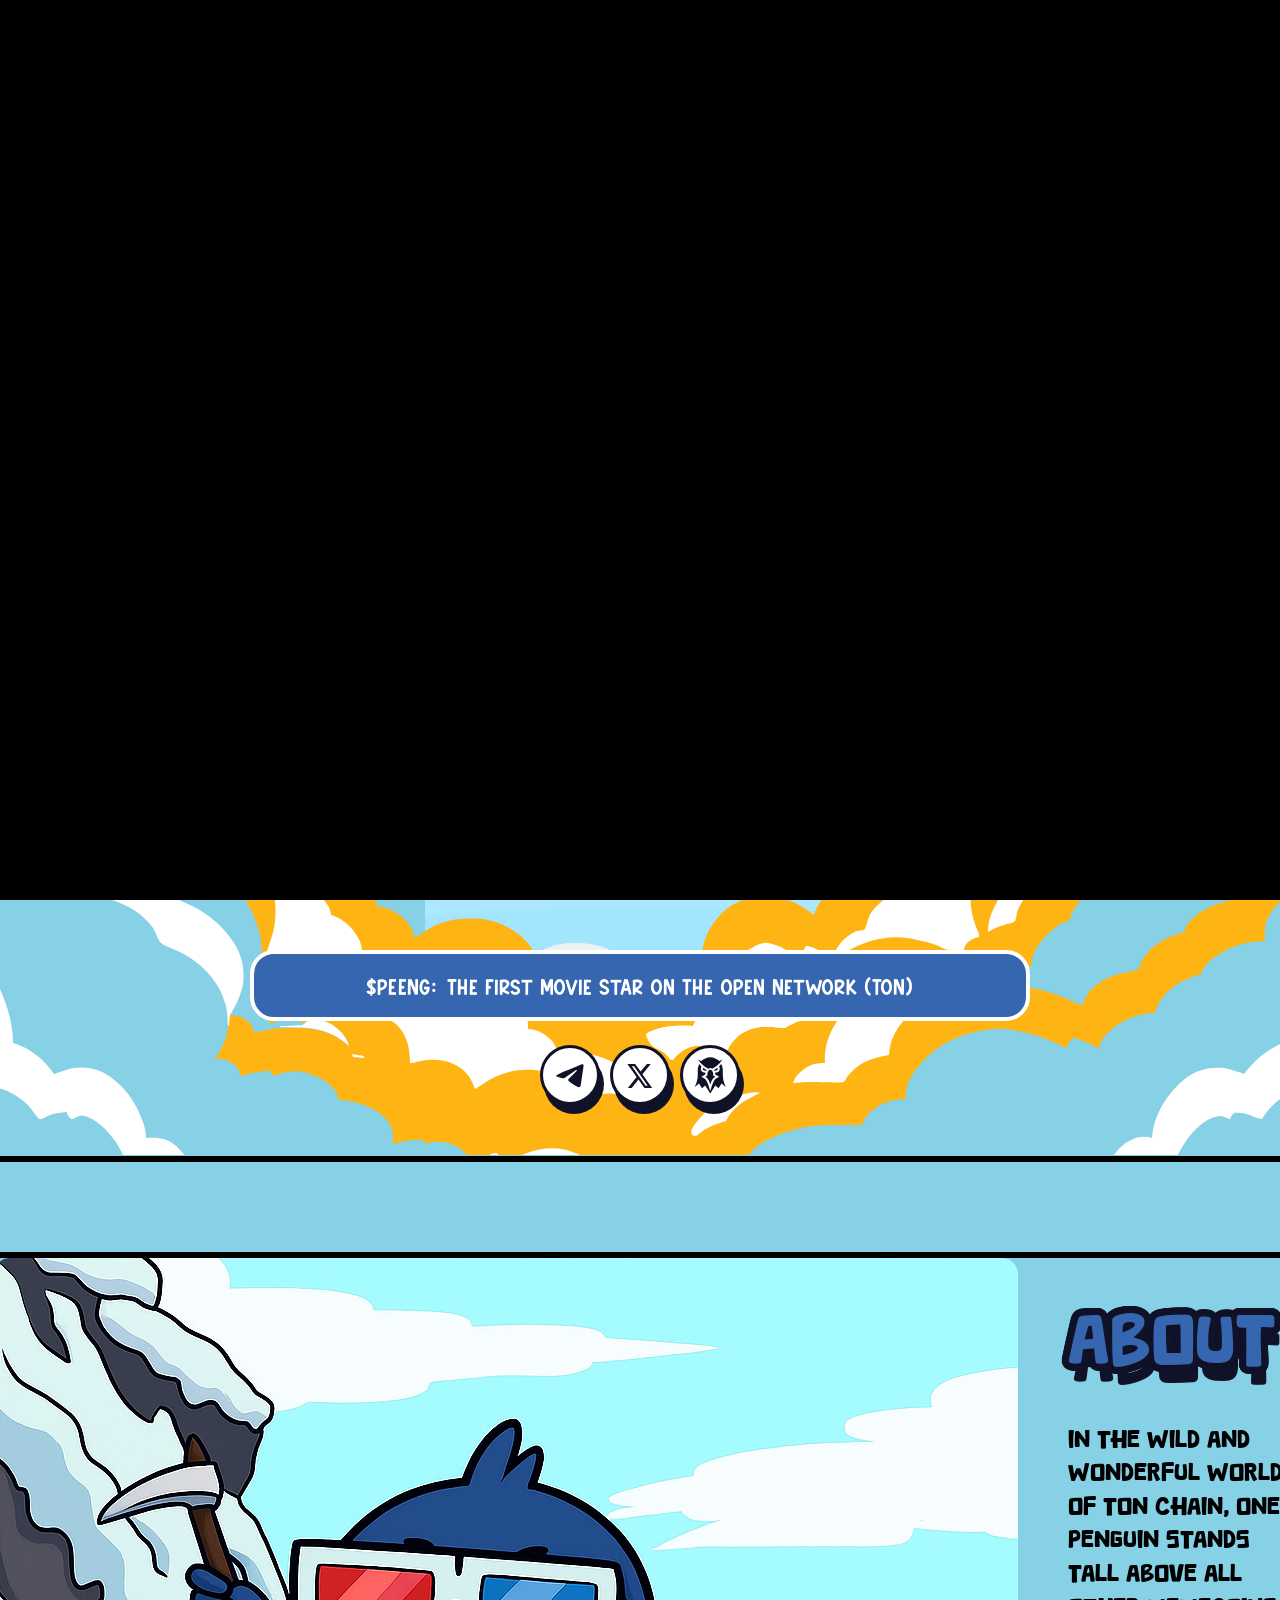
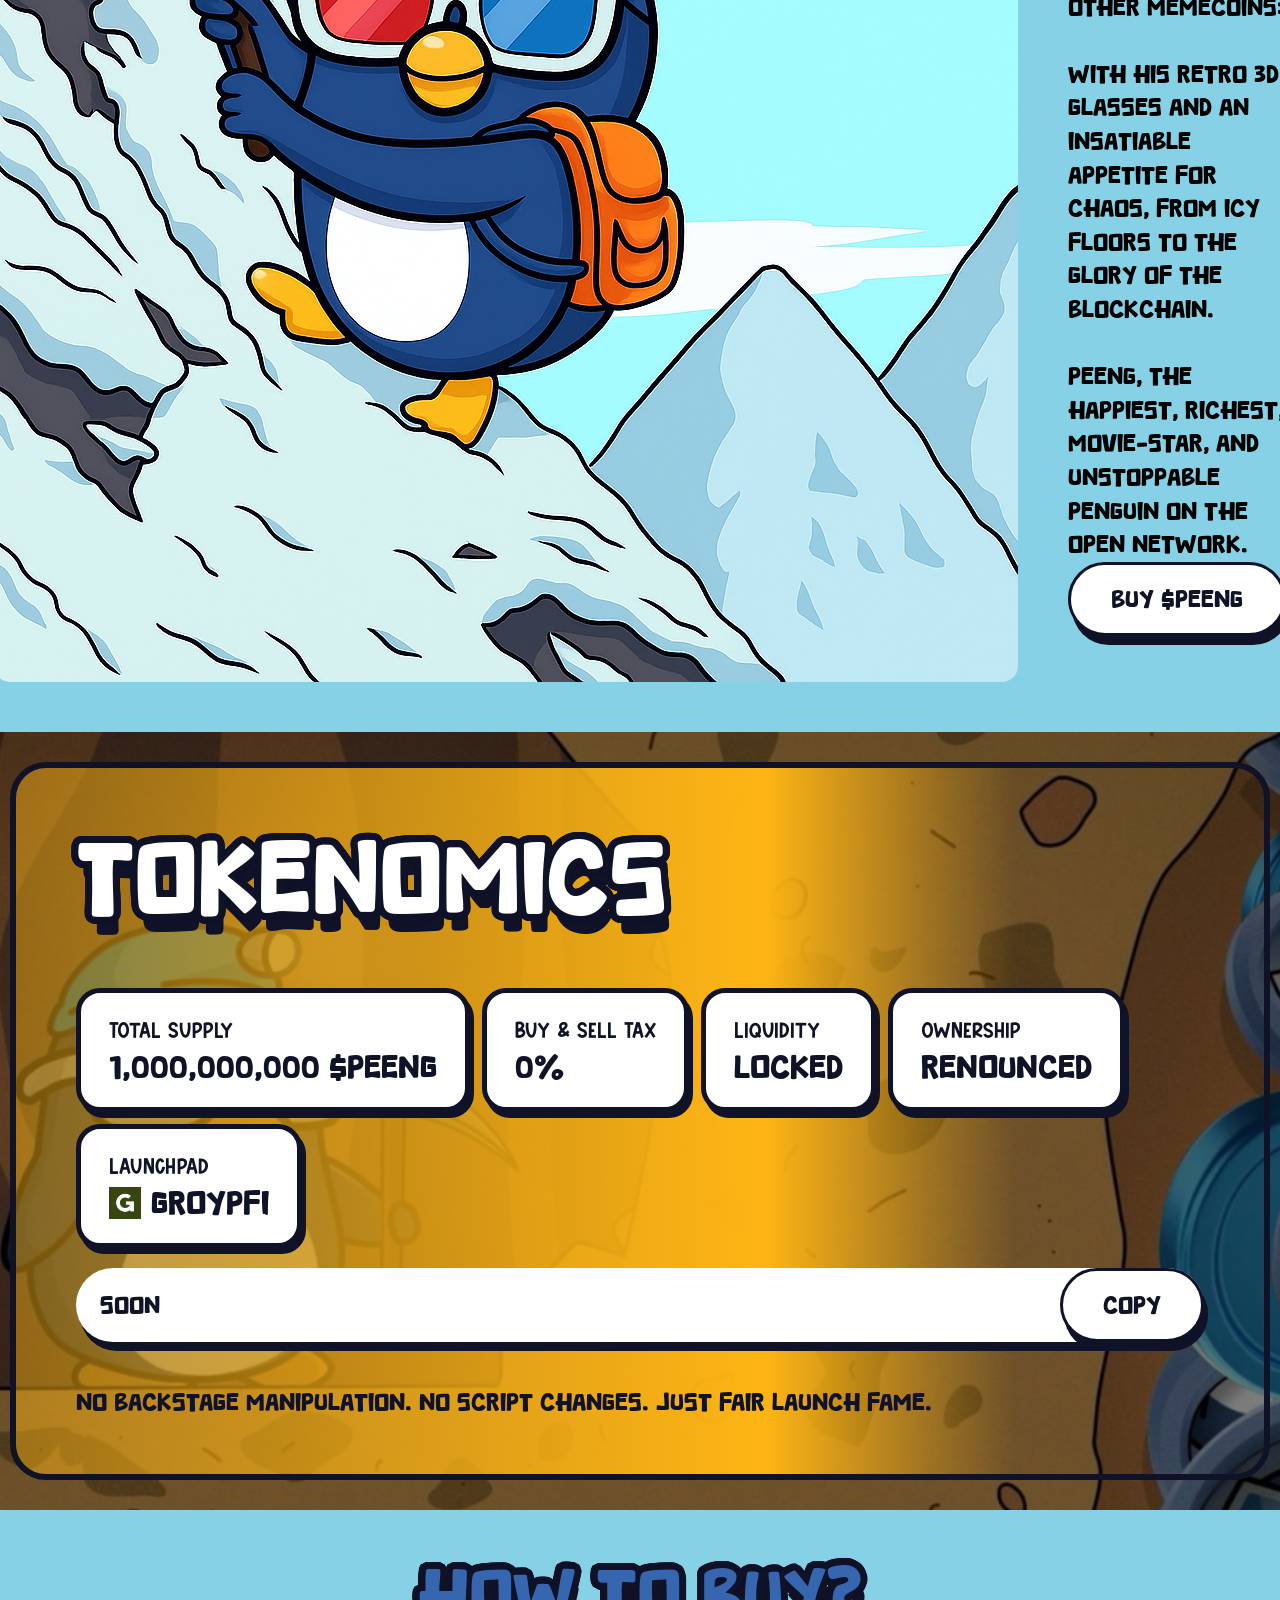
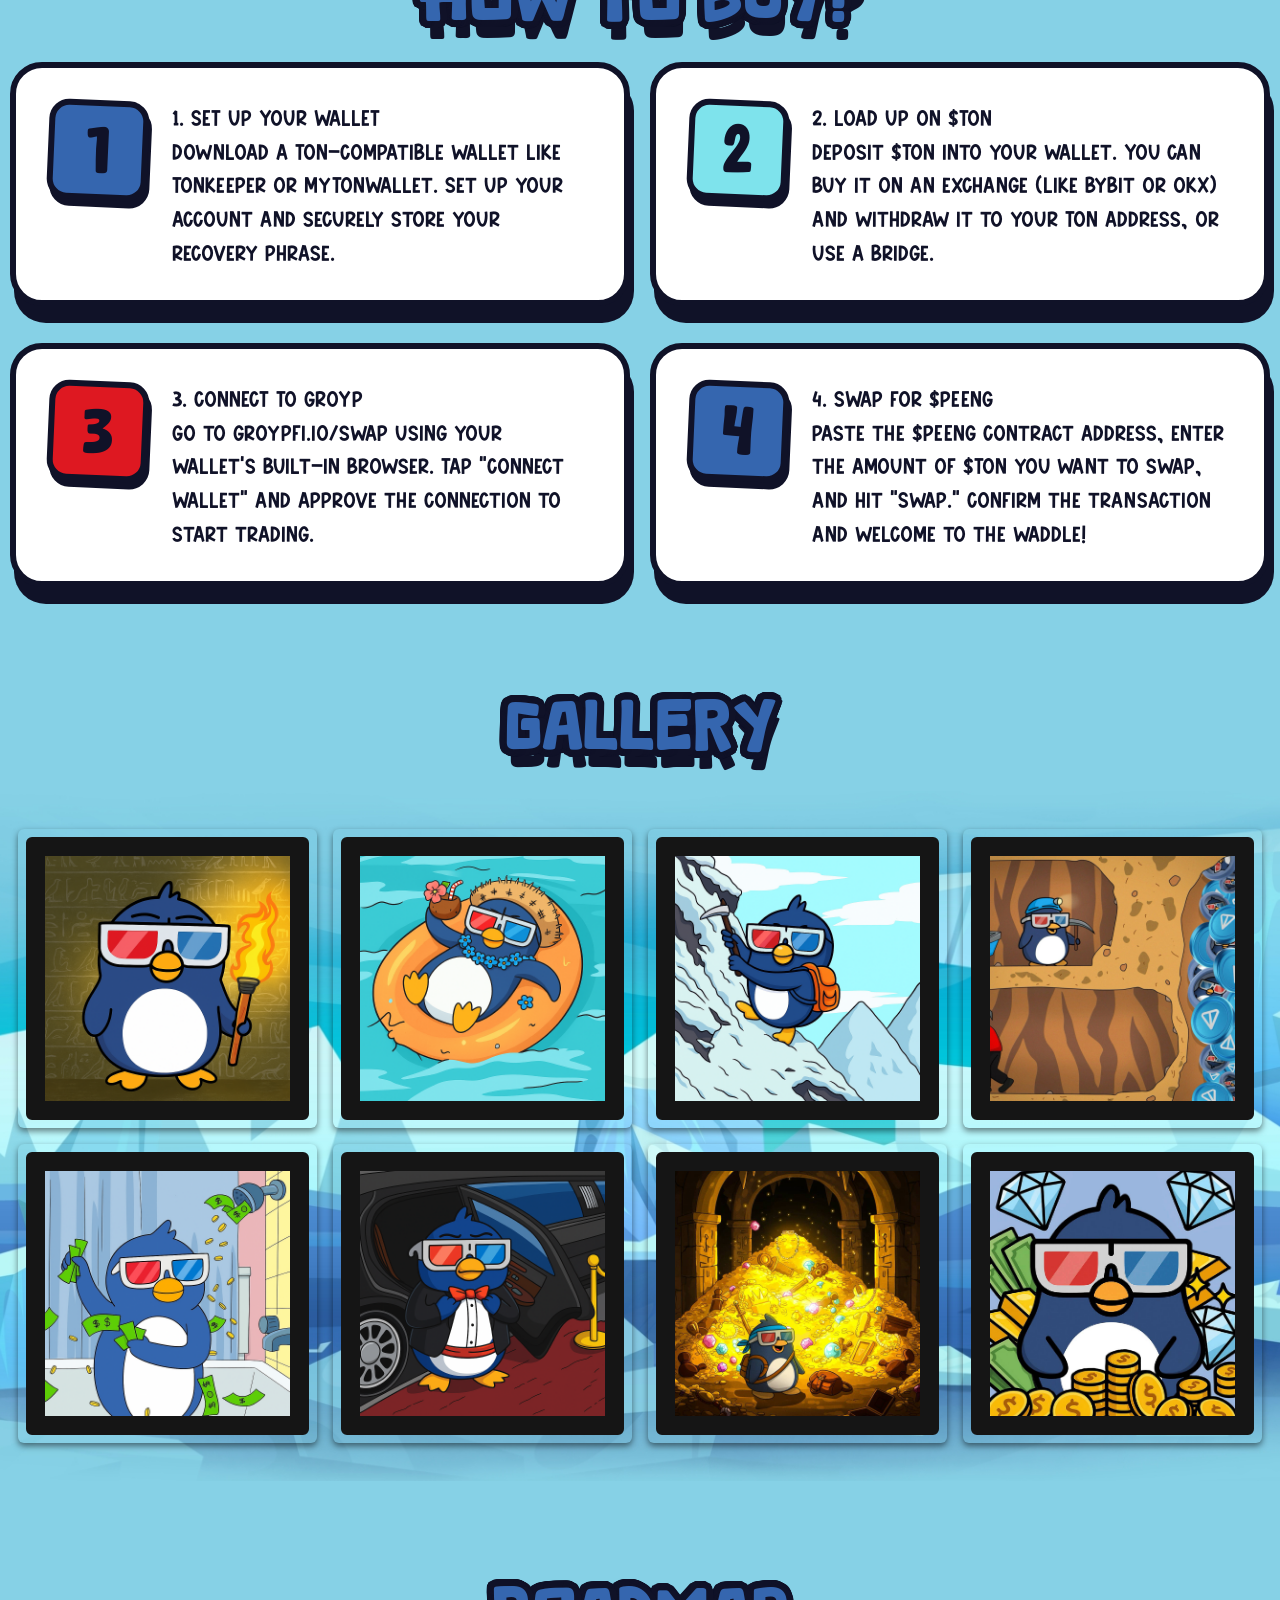
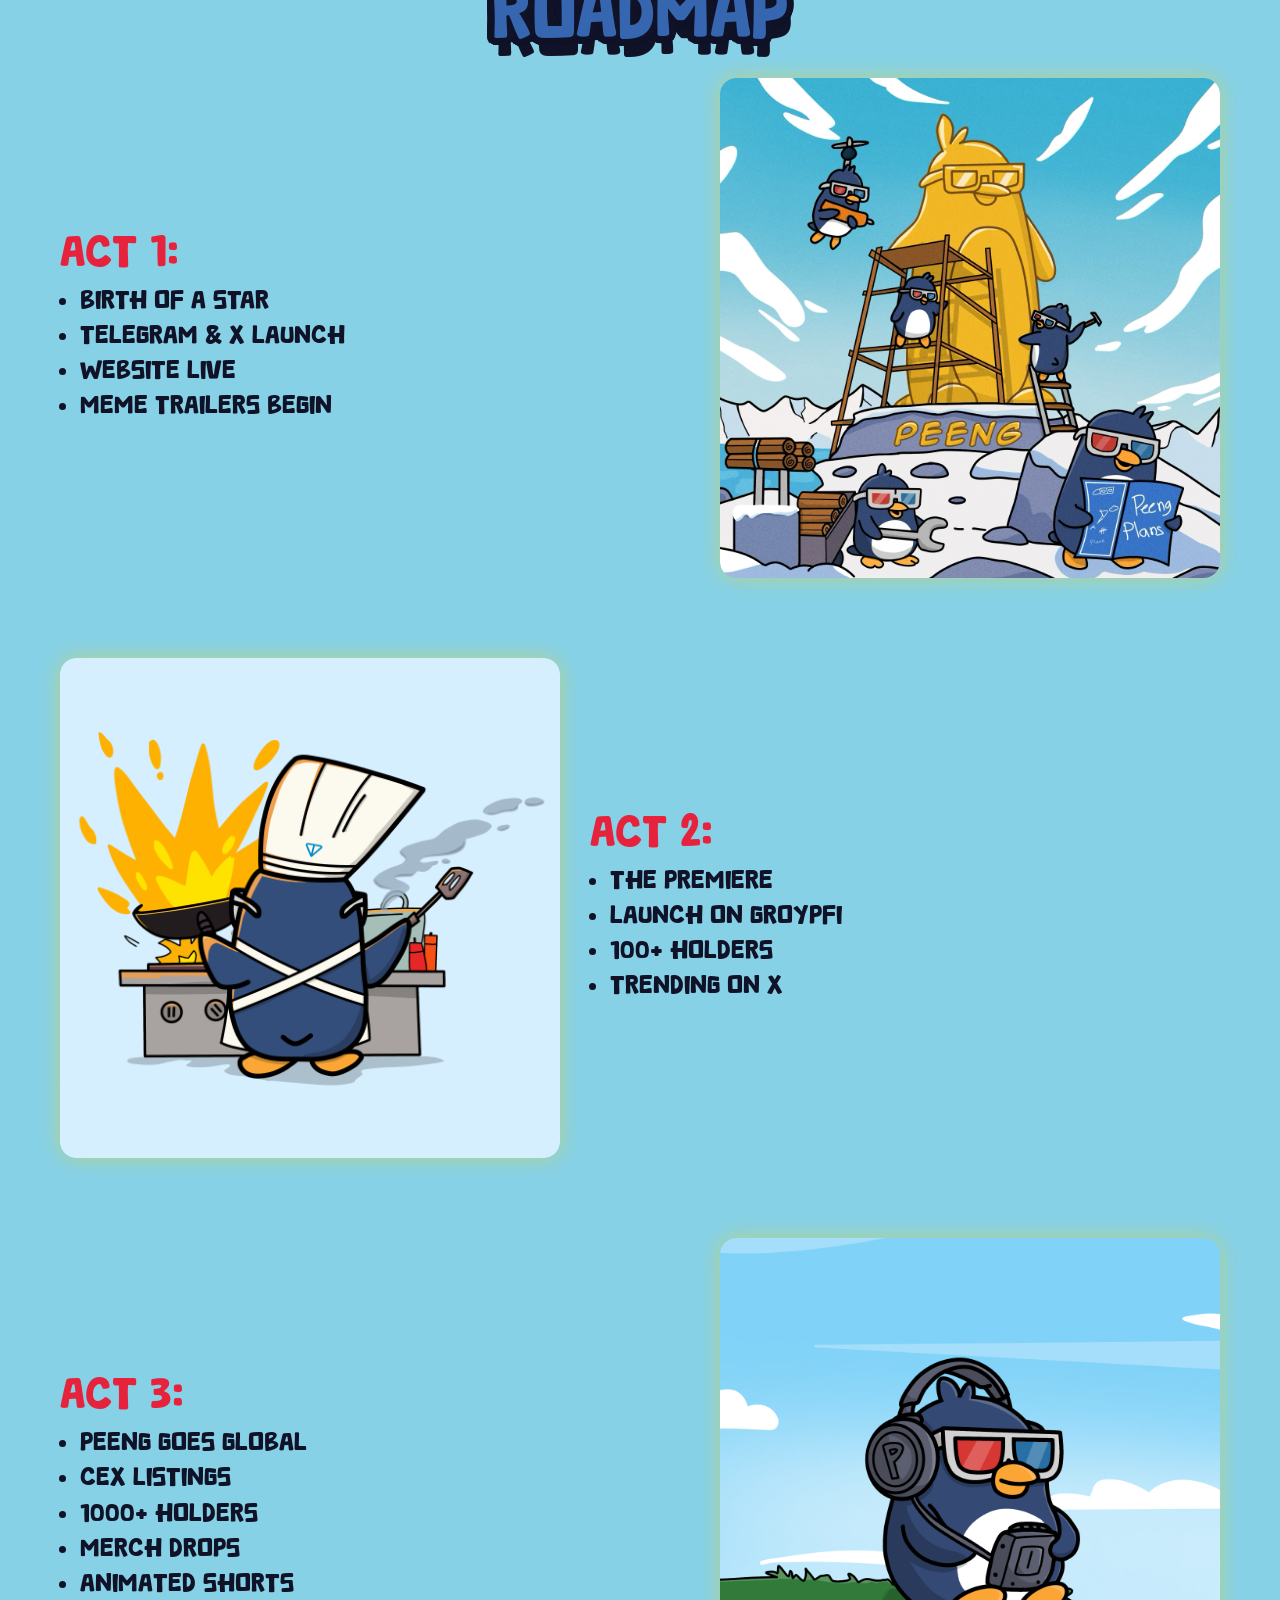
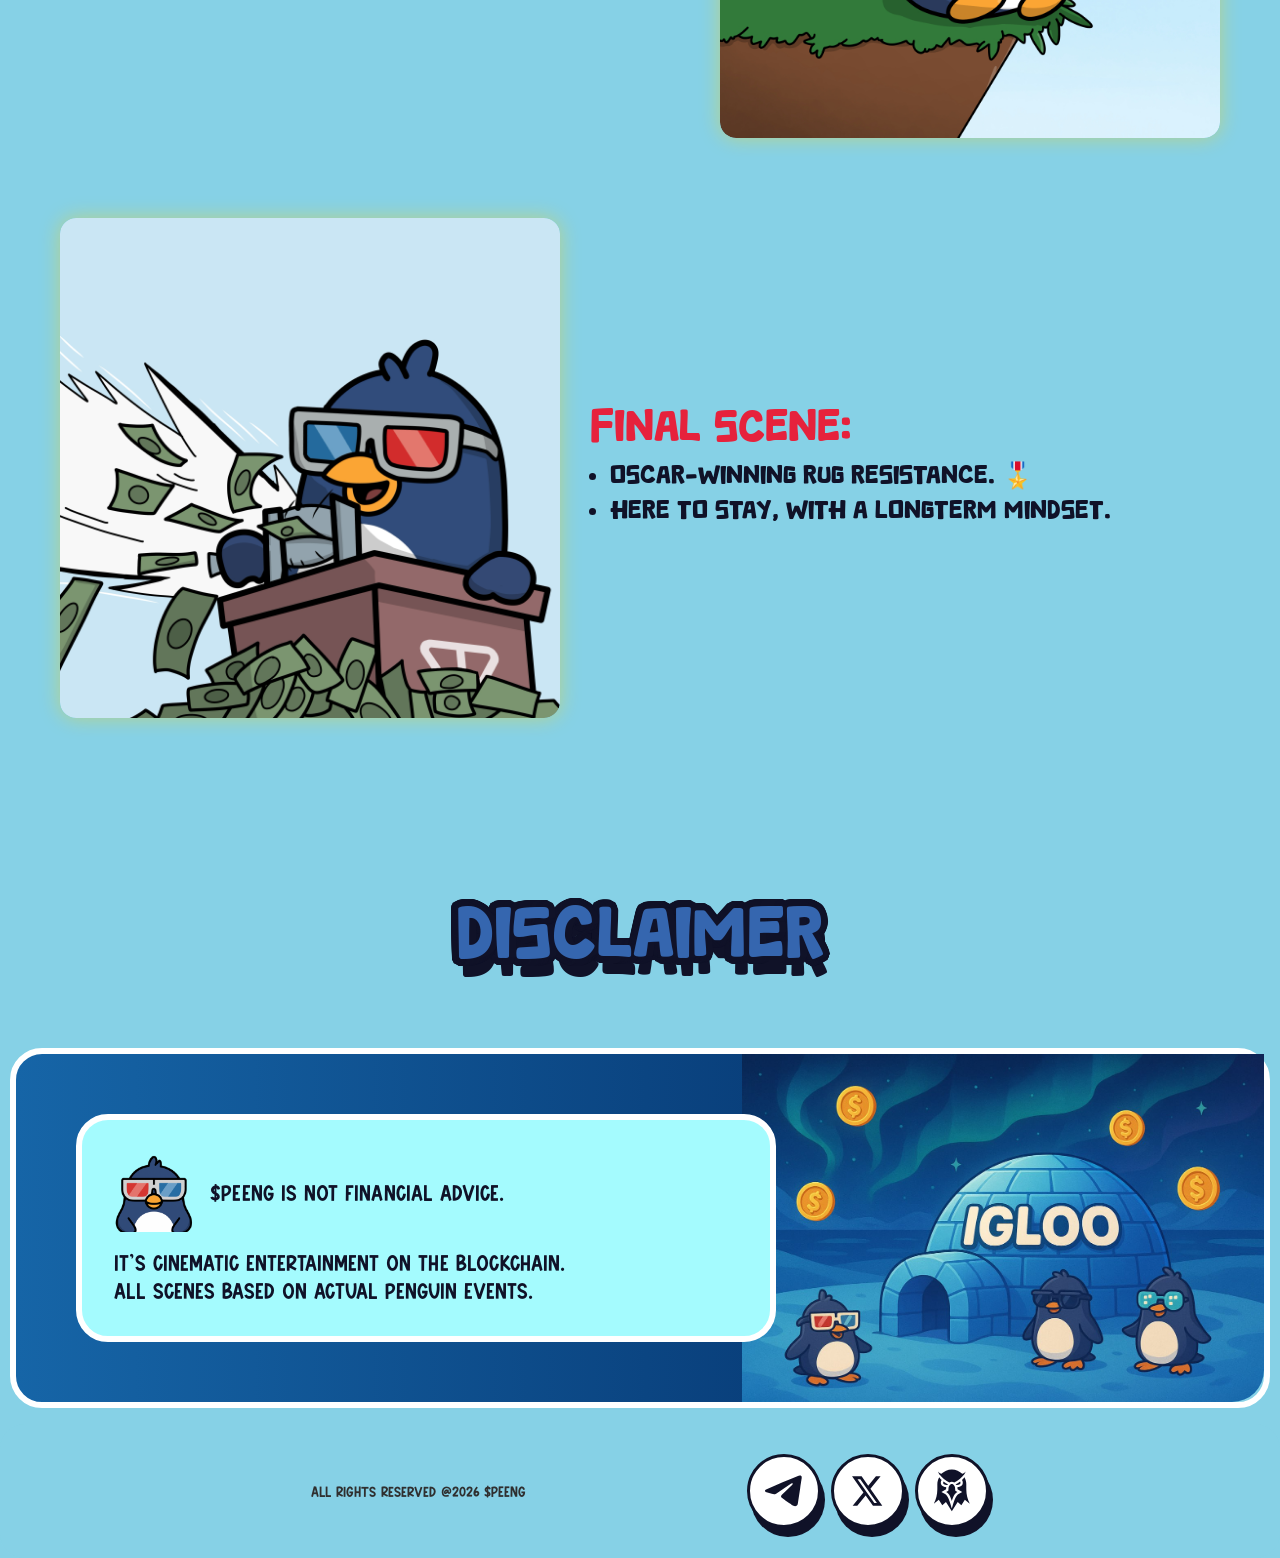
==== index.html @ ad5a7a25 "nuevo" ====
﻿<!DOCTYPE html>
<html lang="en">

<head>
  <meta charset="UTF-8">
  <meta name="viewport" content="width=device-width, initial-scale=1.0">
  <title>$PEENG</title>
  <link rel="shortcut icon" href="images/r3.png" type="image/png">
  <link rel="stylesheet" href="css/main.css">
</head>

<body>

<script src="https://cdnjs.cloudflare.com/ajax/libs/jquery/3.4.1/jquery.min.js"></script>
    <script>
        setTimeout(function(){
            $('.loader_bg').fadeToggle();
        }, 1500);
    </script>

<style>
.loader_bg{
    position: fixed;
    z-index: 999999;
    background: url('images/bg.jpg');
    width: 100%;
    height: 100%;
}
.loader{
    border: 0 soild transparent;
    border-radius: 50%;
    width: 150px;
    height: 150px;
    position: absolute;
    top: calc(50vh - 75px);
    left: calc(50vw - 75px);
}
.loader:before, .loader:after{
    content: '';
    border: 1em solid #ff5733;
    border-radius: 50%;
    width: inherit;
    height: inherit;
    position: absolute;
    top: 0;
    left: 0;
    animation: loader 2s linear infinite;
    opacity: 0;
}
.loader:before{
    animation-delay: .5s;
}
</style>
<div class="loader_bg">
    <div class="loader"></div>
	 <div style="display:flex; flex-direction:column; align-items:center; gap:20px; margin:0; height:100vh; display:flex; justify-content:center; align-items:center;">
    <img src="images/ton.svg" alt="Image 1"
         style="max-width:90vw; max-height:40vh; width:auto; height:auto; border-radius:10px; box-shadow:0 0 10px rgba(0,0,0,0.2);">
    
    <img src="images/head.png" alt="Image 2"
         style="max-width:90vw; max-height:40vh; width:auto; height:auto; border-radius:10px; box-shadow:0 0 10px rgba(0,0,0,0.2);">
  </div>
</div>
 
 <div class="preloader" id="preloader">
  <div class="video-container">
    <video id="preloaderVideo" autoplay muted playsinline>
      <source src="clip.mp4" type="video/mp4">
    </video>
  </div>
</div>


<style>
  /* Fullscreen preloader wrapper */
  .preloader {
    position: fixed;
    inset: 0;
    z-index: 9999;
    background-color: #000; /* Or any color like 'pink' */
    display: flex;
    justify-content: center;
    align-items: center;
  }

  /* Responsive video container */
  .video-container {
    width: 100%;
    height: 100%;
    overflow: hidden;
  }

  #preloaderVideo {
    width: 100%;
    height: 100%;
    object-fit: cover; /* Ensures the video fills the screen */
  }
</style>

<script>
  // Automatically hide preloader after video ends (or after fixed time)
  const preloader = document.getElementById('preloader');
  const video = document.getElementById('preloaderVideo');

  video.addEventListener('ended', () => {
    preloader.style.display = 'none';
  });

  // Fallback in case video doesn't trigger "ended"
  setTimeout(() => {
    preloader.style.display = 'none';
  }, 18000); // Hide after 8 seconds (adjust as needed)
</script>

  <div class="wrapper">
    <img style="
          position: absolute;
          left: 50%;
          top: 50%;
          transform: translateX(-50%);
          z-index: -1;
          width: 100%;
          min-width: 1280px;
        " src="images/elipse.svg" alt="">
    <header class="header">
      <div class="header__container container">
        <a class="header__logo" href="index.html">
            <img src="images/scrol.png" alt="">
        </a>
        <nav class="header__nav">
          <a href="#about">About</a>
          <a href="#tokenomics">Tokenomics</a>
          <a href="#how-to-buy">How to buy?</a>
          <a href="#battle">$PEENG</a>
          <a href="#roadmap">Roadmap</a>
        </nav>
		  
        <a class="header__btn btn" href="https://groypfi.io/launchpad" target="_blank">BUY</a>
        <button class="header__burger btn">
          <span></span><span></span><span></span>
        </button>
      </div>
    </header>
    <section id="home" class="hero">
      <style>
        @media screen and (max-width: 1280px) {
          .hero__glare {
            position: absolute;
            z-index: 5;
            left: 50%;
            top: 50%;
            width: 125vw;
            height: 125vw;
            -o-object-fit: cover;
            object-fit: cover;
            transform: translate(-50%, -50%);
            pointer-events: none;
            -webkit-user-select: none;
            -moz-user-select: none;
            user-select: none;
            animation: glare 5s linear backwards infinite;
          }
        }

        @media screen and (max-width: 1023.98px) {
          .hero__glare {
            position: absolute;
            z-index: 5;
            left: 50%;
            top: 50%;
            width: 140vw;
            height: 140vw;
            /* Adjusted height for better visibility */
            -o-object-fit: cover;
            object-fit: cover;
            transform: translate(-50%, -50%);
            pointer-events: none;
            -webkit-user-select: none;
            -moz-user-select: none;
            user-select: none;
            animation: glare 5s linear backwards infinite;
          }
        }

        @media screen and (max-width: 2200px) {
          .hero__glare {
            position: absolute;
            z-index: 5;
            left: 50%;
            top: 50%;
            width: 140vw;
            height: 140vw;
            /* Adjusted height for better visibility */
            -o-object-fit: cover;
            object-fit: cover;
            transform: translate(-50%, -50%);
            pointer-events: none;
            -webkit-user-select: none;
            -moz-user-select: none;
            user-select: none;
            animation: glare 5s linear backwards infinite;
          }
        }

        @media screen and (max-width: 640px) {
          .hero__glare {
            position: absolute;
            z-index: 5;
            left: 50%;
            top: 50%;
            width: 265vw;
            /* Adjusted width for smaller screens */
            height: 265vw;
            /* Adjusted height for smaller screens */
            -o-object-fit: cover;
            object-fit: cover;
            transform: translate(-50%, -50%);
            pointer-events: none;
            -webkit-user-select: none;
            -moz-user-select: none;
            user-select: none;
            animation: glare 5s linear backwards infinite;
          }
        }
      </style>


      <img class="hero__clouds" src="hero-clouds-ed.svg" alt="">
      <img class="hero__clouds" src="images/hero-clouds-ed-new.svg" alt="">
		<img class="hero__cat" src="intro.gif" style="width:100%">
      <style>
        @media screen and (max-width: 1023.98px) {
          .hero__cat {
            width: 400px !important;
          }
        }

        @media screen and (max-width: 640px) {
          .hero__cat {
            width: 400px !important;
          }
        }


        @media screen and (max-width: 1280px) {
          .hero__cat {
            width: 430px !important;
          }
        }

        @media screen and (max-width: 390px) {
          .hero__cat {
            width: 380px !important;
          }
        }

        @media screen and (max-width: 2200px) {
          .hero__cat {
            width: 430px;
          }
        }
      </style>


  <style>
    /* Default: hide mobile image */
    .mobile-image {
      display: none;
    }

    /* Show desktop image only on screens wider than 768px */
    @media (min-width: 768px) {
      .desktop-image {
        display: block;
		margin-top:770px
      }
      .mobile-image {
        display: none;
		margin-top:170px;
      }
    }

    /* Show mobile image only on screens smaller than 768px */
    @media (max-width: 767px) {
      .desktop-image {
        display: none;
		margin-top:770px
      }
      .mobile-image {
        display: block;
		margin-top:170px;
      }
    }
  </style>

  <!-- Image for desktop -->
  <div class="desktop-image">
  <div class="hero__container container">
        <p class="hero__text">
           $PEENG: The First Movie Star on The Open Network (TON)
        </p>
        <div class="hero__socials">
          <a class="hero__social-btn btn btn_icon" href="https://web.telegram.org/" target="_blank">
            <svg width="43" height="43" viewbox="0 0 43 43" fill="none" xmlns="http://www.w3.org/2000/svg">
              <path d="M36.603 6.80442C36.603 6.80442 40.0026 5.4788 39.7193 8.69818C39.6249 10.0238 38.775 14.6635 38.1139 19.682L35.8475 34.548C35.8475 34.548 35.6587 36.7258 33.9588 37.1045C32.259 37.4832 29.7093 35.7789 29.2371 35.4001C28.8593 35.1161 22.1546 30.8551 19.7936 28.772C19.1326 28.2039 18.3771 27.0676 19.8881 25.742L29.8037 16.2732C30.9369 15.137 32.0701 12.4857 27.3484 15.7051L14.1276 24.7005C14.1276 24.7005 12.6166 25.6473 9.78364 24.7951L3.64536 22.9014C3.64536 22.9014 1.37892 21.4811 5.25075 20.0607C14.6942 15.6103 26.3097 11.0653 36.603 6.80442Z" fill="currentColor"></path>
            </svg>
          </a>
          <a class="hero__social-btn btn btn_icon" href="https://twitter.com/home" target="_blank">
            <svg width="39" height="39" viewbox="0 0 39 39" fill="none" xmlns="http://www.w3.org/2000/svg">
              <path d="M27.9541 5.34119H32.5933L22.4073 17.8633L34.3078 34.8498H24.9689L17.6572 24.5272L9.28649 34.8498H4.64732L15.4384 21.4566L4.04221 5.34119H13.613L20.2188 14.7709L27.9541 5.34119ZM26.3304 31.9098H28.9021L12.2616 8.17227H9.49828L26.3304 31.9098Z" fill="currentColor"></path>
            </svg>
          </a>
		  
          <a class="hero__social-btn btn btn_icon" href="https://dexscreener.com/" target="_blank">
            <svg width="37" height="43" viewbox="0 0 37 43" fill="none" xmlns="http://www.w3.org/2000/svg">
              <g>
                <path fill-rule="evenodd" clip-rule="evenodd" d="M22.5026 15.4061C23.8119 14.7693 25.4777 13.8319 27.1456 12.5475C27.4973 13.2599 27.5358 13.8815 27.3546 14.3835C27.2262 14.7373 26.9843 15.045 26.6661 15.2898C26.3216 15.5543 25.8913 15.7469 25.4157 15.851C24.5132 16.0493 23.4595 15.9336 22.5026 15.4061ZM22.7296 21.9311L24.4627 22.9076C20.924 24.8423 19.9621 28.4348 18.8193 31.9338C17.6767 28.4348 16.7146 24.8423 13.1761 22.9076L14.9092 21.9311C15.0768 21.8693 15.2201 21.7573 15.3185 21.6112C15.4169 21.4651 15.4654 21.2923 15.457 21.1177C15.2982 17.8407 16.2053 16.3916 17.4288 15.4817C17.8676 15.1558 18.3467 14.9921 18.8193 14.9921C19.292 14.9921 19.771 15.1558 20.21 15.4817C21.4335 16.3916 22.3406 17.8407 22.1818 21.1177C22.1734 21.2923 22.2218 21.4651 22.3202 21.6112C22.4187 21.7573 22.5619 21.8693 22.7296 21.9311ZM18.8193 0.533936C20.8226 0.586401 22.8309 0.96577 24.5738 1.70377C25.7808 2.21549 26.907 2.89142 27.9267 3.6997C28.3872 4.06459 28.7664 4.4171 29.1842 4.82291C30.3108 4.86091 31.9573 3.64 32.7217 2.49758C31.4062 6.70459 25.4031 11.6727 21.2472 13.5737C21.2455 13.573 21.2443 13.572 21.243 13.5712C20.4972 13.0157 19.6583 12.7379 18.8193 12.7379C17.9803 12.7379 17.1416 13.0157 16.3957 13.5712C16.3945 13.5719 16.3933 13.5732 16.3916 13.5737C12.2355 11.6727 6.23262 6.70459 4.91711 2.49758C5.68137 3.64 7.32785 4.86091 8.45447 4.82291C8.87234 4.41724 9.25154 4.06459 9.71192 3.6997C10.7317 2.89142 11.8579 2.21549 13.0648 1.70377C14.8079 0.96577 16.8162 0.586401 18.8193 0.533936ZM15.136 15.4061C13.8269 14.7693 12.1609 13.8319 10.4931 12.5475C10.1415 13.2599 10.103 13.8815 10.284 14.3835C10.4125 14.7373 10.6545 15.045 10.9725 15.2898C11.3172 15.5543 11.7474 15.7469 12.2231 15.851C13.1256 16.0493 14.1792 15.9336 15.136 15.4061Z" fill="currentColor"></path>
                <path fill-rule="evenodd" clip-rule="evenodd" d="M28.9723 10.9736C29.8905 10.0697 30.6995 9.06927 31.3501 8.17651L31.6805 8.78314C32.7442 10.8591 33.2969 12.9267 33.2969 15.2536L33.2946 18.9459L33.3146 20.86C33.3916 25.5591 34.4339 30.3135 36.795 34.6644L31.855 30.7786L28.3596 36.3117L24.6874 32.9395L18.8193 42.2288L12.9513 32.9397L9.27922 36.3118L5.7838 30.7787L0.843628 34.6645C3.20472 30.3136 4.24703 25.5593 4.32421 20.8602L4.34418 18.9461L4.3419 15.2537C4.3419 12.9267 4.89444 10.8591 5.95843 8.78328L6.28869 8.17665C6.93924 9.06941 7.74815 10.0697 8.66648 10.9738L8.37972 11.5548C7.82262 12.6833 7.63815 13.9451 8.07214 15.1451C8.3519 15.9181 8.8625 16.5809 9.52075 17.0869C10.1599 17.5783 10.9163 17.9096 11.7082 18.0835C12.2241 18.1968 12.7497 18.2434 13.2718 18.2275C13.15 18.9013 13.0968 19.6 13.0933 20.312L8.43337 22.9375L12.0294 24.9038C12.3168 25.061 12.5904 25.2411 12.8474 25.4422C15.8121 28.0388 17.5945 35.7204 18.8195 39.4725C20.0445 35.7204 21.8268 28.0388 24.7917 25.4422C25.0487 25.241 25.3223 25.0609 25.6097 24.9038L29.2057 22.9375L24.5456 20.312C24.5422 19.6 24.4889 18.9013 24.3671 18.2275C24.8893 18.2434 25.4148 18.1968 25.9307 18.0835C26.7226 17.9096 27.4792 17.5783 28.1182 17.0869C28.7763 16.5809 29.287 15.9181 29.5666 15.1451C30.0008 13.9451 29.8162 12.6834 29.2592 11.5548L28.9725 10.9738L28.9723 10.9736Z" fill="currentColor"></path>
              </g>
            </svg>
          </a>

        </div>
      </div>
 </div>
  <!-- Image for mobile -->
  <div class="mobile-image">
  <div class="hero__container container"">
        <p class="hero__text">
           $PEENG: The First Movie Star on TON Blockchain
        </p>
        <div class="hero__socials">
          <a class="hero__social-btn btn btn_icon" href="https://t.me/+qH68Lgd9Sk5mNmJl" target="_blank">
            <svg width="43" height="43" viewbox="0 0 43 43" fill="none" xmlns="http://www.w3.org/2000/svg">
              <path d="M36.603 6.80442C36.603 6.80442 40.0026 5.4788 39.7193 8.69818C39.6249 10.0238 38.775 14.6635 38.1139 19.682L35.8475 34.548C35.8475 34.548 35.6587 36.7258 33.9588 37.1045C32.259 37.4832 29.7093 35.7789 29.2371 35.4001C28.8593 35.1161 22.1546 30.8551 19.7936 28.772C19.1326 28.2039 18.3771 27.0676 19.8881 25.742L29.8037 16.2732C30.9369 15.137 32.0701 12.4857 27.3484 15.7051L14.1276 24.7005C14.1276 24.7005 12.6166 25.6473 9.78364 24.7951L3.64536 22.9014C3.64536 22.9014 1.37892 21.4811 5.25075 20.0607C14.6942 15.6103 26.3097 11.0653 36.603 6.80442Z" fill="currentColor"></path>
            </svg>
          </a>
          <a class="hero__social-btn btn btn_icon" href="https://x.com/peengonabstract" target="_blank">
            <svg width="39" height="39" viewbox="0 0 39 39" fill="none" xmlns="http://www.w3.org/2000/svg">
              <path d="M27.9541 5.34119H32.5933L22.4073 17.8633L34.3078 34.8498H24.9689L17.6572 24.5272L9.28649 34.8498H4.64732L15.4384 21.4566L4.04221 5.34119H13.613L20.2188 14.7709L27.9541 5.34119ZM26.3304 31.9098H28.9021L12.2616 8.17227H9.49828L26.3304 31.9098Z" fill="currentColor"></path>
            </svg>
          </a>
         
		 <a class="hero__social-btn btn btn_icon" href="#" target="_blank">
            <svg width="34" height="38" viewbox="0 0 34 38" fill="none" xmlns="http://www.w3.org/2000/svg">
              <g>
                <path fill-rule="evenodd" clip-rule="evenodd" d="M12.678 2.97126C10.3766 4.12163 8.49377 5.09507 8.49417 5.13466C8.49519 5.23685 14.0176 7.92051 14.2136 7.91397C14.3028 7.91111 14.9496 7.62541 15.6509 7.27916L16.9262 6.64974L18.319 7.33671L19.7118 8.02381L21.9926 7.04037C25.4294 5.55847 25.7864 5.39608 25.7304 5.34152C25.6562 5.26913 24.4235 4.63368 21.0791 2.94415C19.4627 2.12759 17.894 1.32697 17.5928 1.16496C17.2917 1.00296 17.0042 0.872635 16.9539 0.875158C16.9037 0.877681 14.9795 1.82094 12.678 2.97126ZM2.58408 7.98687L0.188343 9.17431V14.3857C0.188343 17.2521 0.219802 19.5971 0.258389 19.5971C0.296844 19.5971 1.47555 19.1069 2.87768 18.5076L5.42702 17.4181V11.9249L6.67279 12.5762C7.63276 13.0776 8.59331 13.5779 9.55444 14.0773L11.1903 14.9272L11.9182 14.6113C12.3747 14.4129 12.8303 14.2126 13.285 14.0103C13.6363 13.8533 14.4988 13.4806 15.2015 13.1818C15.9043 12.883 16.5548 12.5824 16.647 12.5139C16.7696 12.423 15.2754 11.6307 11.1206 9.58341C7.98883 8.04019 5.32596 6.78246 5.20315 6.78849C5.08035 6.79452 3.90177 7.33372 2.58408 7.98687ZM26.1622 8.32033C24.5306 9.02714 23.1944 9.63369 23.1929 9.66828C23.1915 9.70282 24.0808 10.2102 25.1693 10.7956C26.2577 11.3812 27.1482 11.8916 27.1482 11.93C27.1482 11.9684 26.1851 12.4162 25.0081 12.9253C23.8309 13.4343 20.8555 14.7237 18.3959 15.7906L10.1546 19.3651C8.08147 20.2644 6.21281 21.0749 6.002 21.1666C1.76759 23.0059 0.603719 23.5163 0.443887 23.6039C0.283164 23.6921 0.24676 24.2046 0.218153 26.7765L0.184021 29.844L2.3264 30.8915L4.46874 31.9389L7.43942 30.6524C9.07334 29.9449 10.4101 29.329 10.4101 29.2836C10.4101 29.2384 10.1082 29.0496 9.73932 28.864C9.37028 28.6783 8.60851 28.2673 8.04631 27.9505C7.48416 27.6336 6.92361 27.3429 6.80054 27.3044C6.67751 27.2659 6.57864 27.1987 6.58064 27.1548C6.58269 27.1111 7.89084 26.5148 9.48747 25.8297C12.5886 24.4993 14.9619 23.4738 20.0569 21.2629C22.3352 20.2745 24.6138 19.2867 26.8927 18.2995C28.8955 17.432 31.2241 16.4189 32.0674 16.0481L33.6007 15.374L33.6348 12.2715L33.6691 9.16918L31.4962 8.09898C30.301 7.51043 29.2795 7.03032 29.2259 7.03207C29.1724 7.0337 27.7937 7.61335 26.1622 8.32033ZM33.0185 19.5128C32.6983 19.6629 32.0659 19.9439 31.6131 20.1372C31.1603 20.3305 30.301 20.7025 29.7037 20.9641L28.6176 21.4394L28.5928 24.1631C28.5791 25.6611 28.5216 26.8801 28.4651 26.8721C28.3365 26.8538 26.301 25.8521 24.2548 24.8C22.778 24.0408 22.6853 24.0106 22.3382 24.1755C22.1376 24.2709 20.9385 24.7869 19.6736 25.3225C18.4086 25.8579 17.3324 26.331 17.2818 26.3738C17.2313 26.4166 19.7772 27.7406 22.9394 29.3163L28.6888 32.1811L31.1448 30.962C32.4955 30.2916 33.644 29.68 33.6969 29.6031C33.816 29.4301 33.8058 19.2162 33.6866 19.23C33.6394 19.2355 33.3387 19.3627 33.0185 19.5128ZM19.418 31.5014C18.992 31.6772 18.5661 31.8532 18.1403 32.0294C16.8545 32.5632 17.1065 32.5809 15.5768 31.8502C14.558 31.3635 14.1188 31.2134 13.9282 31.2863C13.7852 31.3409 12.5546 31.8721 11.1934 32.4668C9.83218 33.0614 8.67124 33.5479 8.6135 33.5479C8.04239 33.5479 8.99184 34.0922 12.6556 35.8656L16.9523 37.9451L18.7601 37.0887C19.7545 36.6177 21.76 35.6744 23.2169 34.9926C24.6738 34.3106 25.8478 33.735 25.8258 33.7133C25.8037 33.6917 24.5829 33.0902 23.1129 32.3766L20.4402 31.0795L19.418 31.5014Z" fill="currentColor"></path>
              </g>
            </svg>
          </a>
		  
          <a class="hero__social-btn btn btn_icon" href="https://dexscreener.com/abstract/0xc52b4da152ea081affe8d753ee8b691a6237a7b2" target="_blank">
            <svg width="37" height="43" viewbox="0 0 37 43" fill="none" xmlns="http://www.w3.org/2000/svg">
              <g>
                <path fill-rule="evenodd" clip-rule="evenodd" d="M22.5026 15.4061C23.8119 14.7693 25.4777 13.8319 27.1456 12.5475C27.4973 13.2599 27.5358 13.8815 27.3546 14.3835C27.2262 14.7373 26.9843 15.045 26.6661 15.2898C26.3216 15.5543 25.8913 15.7469 25.4157 15.851C24.5132 16.0493 23.4595 15.9336 22.5026 15.4061ZM22.7296 21.9311L24.4627 22.9076C20.924 24.8423 19.9621 28.4348 18.8193 31.9338C17.6767 28.4348 16.7146 24.8423 13.1761 22.9076L14.9092 21.9311C15.0768 21.8693 15.2201 21.7573 15.3185 21.6112C15.4169 21.4651 15.4654 21.2923 15.457 21.1177C15.2982 17.8407 16.2053 16.3916 17.4288 15.4817C17.8676 15.1558 18.3467 14.9921 18.8193 14.9921C19.292 14.9921 19.771 15.1558 20.21 15.4817C21.4335 16.3916 22.3406 17.8407 22.1818 21.1177C22.1734 21.2923 22.2218 21.4651 22.3202 21.6112C22.4187 21.7573 22.5619 21.8693 22.7296 21.9311ZM18.8193 0.533936C20.8226 0.586401 22.8309 0.96577 24.5738 1.70377C25.7808 2.21549 26.907 2.89142 27.9267 3.6997C28.3872 4.06459 28.7664 4.4171 29.1842 4.82291C30.3108 4.86091 31.9573 3.64 32.7217 2.49758C31.4062 6.70459 25.4031 11.6727 21.2472 13.5737C21.2455 13.573 21.2443 13.572 21.243 13.5712C20.4972 13.0157 19.6583 12.7379 18.8193 12.7379C17.9803 12.7379 17.1416 13.0157 16.3957 13.5712C16.3945 13.5719 16.3933 13.5732 16.3916 13.5737C12.2355 11.6727 6.23262 6.70459 4.91711 2.49758C5.68137 3.64 7.32785 4.86091 8.45447 4.82291C8.87234 4.41724 9.25154 4.06459 9.71192 3.6997C10.7317 2.89142 11.8579 2.21549 13.0648 1.70377C14.8079 0.96577 16.8162 0.586401 18.8193 0.533936ZM15.136 15.4061C13.8269 14.7693 12.1609 13.8319 10.4931 12.5475C10.1415 13.2599 10.103 13.8815 10.284 14.3835C10.4125 14.7373 10.6545 15.045 10.9725 15.2898C11.3172 15.5543 11.7474 15.7469 12.2231 15.851C13.1256 16.0493 14.1792 15.9336 15.136 15.4061Z" fill="currentColor"></path>
                <path fill-rule="evenodd" clip-rule="evenodd" d="M28.9723 10.9736C29.8905 10.0697 30.6995 9.06927 31.3501 8.17651L31.6805 8.78314C32.7442 10.8591 33.2969 12.9267 33.2969 15.2536L33.2946 18.9459L33.3146 20.86C33.3916 25.5591 34.4339 30.3135 36.795 34.6644L31.855 30.7786L28.3596 36.3117L24.6874 32.9395L18.8193 42.2288L12.9513 32.9397L9.27922 36.3118L5.7838 30.7787L0.843628 34.6645C3.20472 30.3136 4.24703 25.5593 4.32421 20.8602L4.34418 18.9461L4.3419 15.2537C4.3419 12.9267 4.89444 10.8591 5.95843 8.78328L6.28869 8.17665C6.93924 9.06941 7.74815 10.0697 8.66648 10.9738L8.37972 11.5548C7.82262 12.6833 7.63815 13.9451 8.07214 15.1451C8.3519 15.9181 8.8625 16.5809 9.52075 17.0869C10.1599 17.5783 10.9163 17.9096 11.7082 18.0835C12.2241 18.1968 12.7497 18.2434 13.2718 18.2275C13.15 18.9013 13.0968 19.6 13.0933 20.312L8.43337 22.9375L12.0294 24.9038C12.3168 25.061 12.5904 25.2411 12.8474 25.4422C15.8121 28.0388 17.5945 35.7204 18.8195 39.4725C20.0445 35.7204 21.8268 28.0388 24.7917 25.4422C25.0487 25.241 25.3223 25.0609 25.6097 24.9038L29.2057 22.9375L24.5456 20.312C24.5422 19.6 24.4889 18.9013 24.3671 18.2275C24.8893 18.2434 25.4148 18.1968 25.9307 18.0835C26.7226 17.9096 27.4792 17.5783 28.1182 17.0869C28.7763 16.5809 29.287 15.9181 29.5666 15.1451C30.0008 13.9451 29.8162 12.6834 29.2592 11.5548L28.9725 10.9738L28.9723 10.9736Z" fill="currentColor"></path>
              </g>
            </svg>
          </a>

        </div>
      </div>
 </div>

      
    </section>
	
    <section class="community">
      <style>
        .community {
          margin-top: -91px;
          position: relative;
          z-index: 2;
          background-size: cover;
        }

        @media screen and (max-width: 1023.98px) {
          .community {
            margin-top: -116px;
          }
        }

        @media screen and (max-width: 1023.98px) {
          .community {
            background-position: top left;
          }
        }

        .community__marque_top {
          width: 120%;
          transform: rotate(0deg) translateX(-5vw) translateY(60px);
          border-top: 6px solid #000;
          border-bottom: 6px solid #000;
        }

        @media screen and (max-width: 1023.98px) {
          .community__marque_top {
            transform: rotate(0deg) translateX(-5vw) translateY(110px);
          }
        }

        .community__marque_bottom {
          background: #13205f;
          color: #80a4a7;
          transform: rotate(1deg) translateY(20px);
          border-top: 6px solid #000;
          border-bottom: 6px solid #000;
        }

        .community__container {
          padding: 100px 15px 50px 15px;
          display: flex;
          align-items: center;
          justify-content: space-between;
          gap: 32px;
        }

        @media screen and (max-width: 1023.98px) {
          .community__container {
            flex-direction: column-reverse;
          }
        }

        .community__col {
          display: flex;
          flex-direction: column;
          max-width: 740px;
          width: 100%;
          gap: 32px;
          color: #fff;
        }

        @media screen and (max-width: 1023.98px) {
          .community__col {
            align-items: center;
            text-align: center;
          }
        }

        .community__illustration {
          max-width: 41%;
          margin-right: 5vw;
          animation: community-illustration 2s ease-in-out infinite alternate;
        }

        @media screen and (max-width: 767.98px) {
          .community__illustration {
            max-width: 80%;
            margin-top: 7vh;
          }
        }

        .community__image {
          max-width: 100%;
          height: auto;
          display: block;
          margin: 0 auto;
          animation: community-illustration 2s ease-in-out infinite alternate;
        }

        @media screen and (max-width: 1023.98px) {
          .community__image {
            max-width: 80%;
            margin-top: 20px;
          }
        }

        .community__title {
          font-size: 100px;
          line-height: 70%;
        }

        @media screen and (max-width: 1023.98px) {
          .community__title {
            font-size: 72px;
          }
        }

        @media screen and (max-width: 767.98px) {
          .community__title {
            font-size: 64px;
          }
        }

        .community__text {
          font-size: 24px;
        }

        .community__text_imp {
          font-size: 30px;
          color: #f9ff83;
        }

        .community__text_imp span {
          font-size: 45px;
          color: #051937;
        }

        @media screen and (max-width: 1023.98px) {
          .community__text {
            font-size: 20px;
          }
        }

        @media screen and (max-width: 767.98px) {
          .community__text {
            font-size: 18px;
          }
        }

        .community__btns {
          display: flex;
          gap: 32px;
        }

        @media screen and (max-width: 640px) {
          .community__btns {
            gap: 10px;
          }
        }

        .community__btn {
          display: inline-flex;
          align-items: center;
          justify-content: center;
          text-align: center;
          gap: 12px;
          color: #000;
          font-size: 24px;
          padding: 20px 32px;
          text-decoration: none;
          border: none;
        }

        .community__btn_red {
          background: url("../images/button-background_red_1.svg") center center no-repeat;
          background-size: contain;
          padding: 20px 50px;
        }

        .community__btn_gray {
          color: #fff;
          background: url("../images/button-background_gray.svg") center center no-repeat;
          background-size: contain;
        }

        .marque {
          width: 106%;
          overflow: hidden;
          /*background: #F7683C;*/
          background: #86D1E6;
          color: #363544;
          font-size: 32px;
          padding: 12px 0;
        }

        .marque div {
          display: flex;
          gap: 16px;
          align-items: center;
          width: max-content;
          text-wrap: nowrap;
          animation: marque 360s linear infinite both;
        }

        @media screen and (max-width: 1023.98px) {
          .marque {
            font-size: 24px;
          }
        }

        @keyframes marque {
          0% {
            transform: translateX(0%);
          }

          100% {
            transform: translateX(-100%);
          }
        }

        @keyframes community-illustration {
          from {
            transform: scale(1) rotate(0deg);
          }

          to {
            transform: scale(1.1) rotate(-10deg);
          }
        }
      </style>

      <div class="marque community__marque community__marque_top">
        <div>
          <span style="color: #efefef; display: flex; font-size: 2em; gap: 30px; text-shadow: -2px -2px 0 #000, 2px -2px 0 #000, -2px 2px 0 #000, 2px 2px 0 #000, -3px -3px 0 #000, 3px -3px 0 #000, -3px 3px 0 #000, 3px 3px 0 #000;">
             $PEENG <img src="images/scrol.png" alt=" $PEENG Image" style="width: 60px;">
          </span>
          <span style="color: #efefef; gap: 30px; display: flex; font-size: 2em; text-shadow: -2px -2px 0 #000, 2px -2px 0 #000, -2px 2px 0 #000, 2px 2px 0 #000, -3px -3px 0 #000, 3px -3px 0 #000, -3px 3px 0 #000, 3px 3px 0 #000;">
             $PEENG <img src="images/scrol.png" alt=" $PEENG Image" style="width: 60px;">
          </span>
          <span style="color: #efefef; gap: 30px; display: flex; font-size: 2em; text-shadow: -2px -2px 0 #000, 2px -2px 0 #000, -2px 2px 0 #000, 2px 2px 0 #000, -3px -3px 0 #000, 3px -3px 0 #000, -3px 3px 0 #000, 3px 3px 0 #000;">
             $PEENG <img src="images/scrol.png" alt=" $PEENG Image" style="width: 60px;">
          </span>
          <span style="color: #efefef; gap: 30px; display: flex; font-size: 2em; text-shadow: -2px -2px 0 #000, 2px -2px 0 #000, -2px 2px 0 #000, 2px 2px 0 #000, -3px -3px 0 #000, 3px -3px 0 #000, -3px 3px 0 #000, 3px 3px 0 #000;">
             $PEENG <img src="images/scrol.png" alt=" $PEENG Image" style="width: 60px;">
          </span>
          <span style="color: #efefef; gap: 30px; display: flex; font-size: 2em; text-shadow: -2px -2px 0 #000, 2px -2px 0 #000, -2px 2px 0 #000, 2px 2px 0 #000, -3px -3px 0 #000, 3px -3px 0 #000, -3px 3px 0 #000, 3px 3px 0 #000;">
             $PEENG <img src="images/scrol.png" alt=" $PEENG Image" style="width: 60px;">
          </span>
          <span style="color: #efefef; gap: 30px; display: flex; font-size: 2em; text-shadow: -2px -2px 0 #000, 2px -2px 0 #000, -2px 2px 0 #000, 2px 2px 0 #000, -3px -3px 0 #000, 3px -3px 0 #000, -3px 3px 0 #000, 3px 3px 0 #000;">
             $PEENG <img src="images/scrol.png" alt=" $PEENG Image" style="width: 60px;">
          </span>
          <span style="color: #efefef; gap: 30px; display: flex; font-size: 2em; text-shadow: -2px -2px 0 #000, 2px -2px 0 #000, -2px 2px 0 #000, 2px 2px 0 #000, -3px -3px 0 #000, 3px -3px 0 #000, -3px 3px 0 #000, 3px 3px 0 #000;">
             $PEENG <img src="images/scrol.png" alt=" $PEENG Image" style="width: 60px;">
          </span>
          <span style="color: #efefef; gap: 30px; display: flex; font-size: 2em; text-shadow: -2px -2px 0 #000, 2px -2px 0 #000, -2px 2px 0 #000, 2px 2px 0 #000, -3px -3px 0 #000, 3px -3px 0 #000, -3px 3px 0 #000, 3px 3px 0 #000;">
             $PEENG <img src="images/scrol.png" alt=" $PEENG Image" style="width: 60px;">
          </span>
          <span style="color: #efefef; gap: 30px; display: flex; font-size: 2em; text-shadow: -2px -2px 0 #000, 2px -2px 0 #000, -2px 2px 0 #000, 2px 2px 0 #000, -3px -3px 0 #000, 3px -3px 0 #000, -3px 3px 0 #000, 3px 3px 0 #000;">
             $PEENG <img src="images/scrol.png" alt=" $PEENG Image" style="width: 60px;">
          </span>
          <span style="color: #efefef; gap: 30px; display: flex; font-size: 2em; text-shadow: -2px -2px 0 #000, 2px -2px 0 #000, -2px 2px 0 #000, 2px 2px 0 #000, -3px -3px 0 #000, 3px -3px 0 #000, -3px 3px 0 #000, 3px 3px 0 #000;">
             $PEENG <img src="images/scrol.png" alt=" $PEENG Image" style="width: 60px;">
          </span>
          <span style="color: #efefef; gap: 30px; display: flex; font-size: 2em; text-shadow: -2px -2px 0 #000, 2px -2px 0 #000, -2px 2px 0 #000, 2px 2px 0 #000, -3px -3px 0 #000, 3px -3px 0 #000, -3px 3px 0 #000, 3px 3px 0 #000;">
             $PEENG <img src="images/scrol.png" alt=" $PEENG Image" style="width: 60px;">
          </span>

          <span style="color: #efefef; gap: 30px; display: flex; font-size: 2em; text-shadow: -2px -2px 0 #000, 2px -2px 0 #000, -2px 2px 0 #000, 2px 2px 0 #000, -3px -3px 0 #000, 3px -3px 0 #000, -3px 3px 0 #000, 3px 3px 0 #000;">
             $PEENG <img src="images/scrol.png" alt=" $PEENG Image" style="width: 60px;">
          </span>
          <span style="color: #efefef; gap: 30px; display: flex; font-size: 2em; text-shadow: -2px -2px 0 #000, 2px -2px 0 #000, -2px 2px 0 #000, 2px 2px 0 #000, -3px -3px 0 #000, 3px -3px 0 #000, -3px 3px 0 #000, 3px 3px 0 #000;">
             $PEENG <img src="images/scrol.png" alt=" $PEENG Image" style="width: 60px;">
          </span>
          <span style="color: #efefef; gap: 30px; display: flex; font-size: 2em; text-shadow: -2px -2px 0 #000, 2px -2px 0 #000, -2px 2px 0 #000, 2px 2px 0 #000, -3px -3px 0 #000, 3px -3px 0 #000, -3px 3px 0 #000, 3px 3px 0 #000;">
             $PEENG <img src="images/scrol.png" alt=" $PEENG Image" style="width: 60px;">
          </span>
          <span style="color: #efefef; gap: 30px; display: flex; font-size: 2em; text-shadow: -2px -2px 0 #000, 2px -2px 0 #000, -2px 2px 0 #000, 2px 2px 0 #000, -3px -3px 0 #000, 3px -3px 0 #000, -3px 3px 0 #000, 3px 3px 0 #000;">
             $PEENG <img src="images/scrol.png" alt=" $PEENG Image" style="width: 60px;">
          </span>
          <span style="color: #efefef; gap: 30px; display: flex; font-size: 2em; text-shadow: -2px -2px 0 #000, 2px -2px 0 #000, -2px 2px 0 #000, 2px 2px 0 #000, -3px -3px 0 #000, 3px -3px 0 #000, -3px 3px 0 #000, 3px 3px 0 #000;">
             $PEENG <img src="images/scrol.png" alt=" $PEENG Image" style="width: 60px;">
          </span>

          <span style="color: #efefef; gap: 30px; display: flex; font-size: 2em; text-shadow: -2px -2px 0 #000, 2px -2px 0 #000, -2px 2px 0 #000, 2px 2px 0 #000, -3px -3px 0 #000, 3px -3px 0 #000, -3px 3px 0 #000, 3px 3px 0 #000;">
             $PEENG <img src="images/scrol.png" alt=" $PEENG Image" style="width: 60px;">
          </span>
          <span style="color: #efefef; gap: 30px; display: flex; font-size: 2em; text-shadow: -2px -2px 0 #000, 2px -2px 0 #000, -2px 2px 0 #000, 2px 2px 0 #000, -3px -3px 0 #000, 3px -3px 0 #000, -3px 3px 0 #000, 3px 3px 0 #000;">
             $PEENG <img src="images/scrol.png" alt=" $PEENG Image" style="width: 60px;">
          </span>
          <span style="color: #efefef; gap: 30px; display: flex; font-size: 2em; text-shadow: -2px -2px 0 #000, 2px -2px 0 #000, -2px 2px 0 #000, 2px 2px 0 #000, -3px -3px 0 #000, 3px -3px 0 #000, -3px 3px 0 #000, 3px 3px 0 #000;">
             $PEENG <img src="images/scrol.png" alt=" $PEENG Image" style="width: 60px;">
          </span>







        </div>
      </div>

    </section>


    <section id="about" class="about">
      <div class="about__container container" style="background-color: #86D1E6;">
        <img class="about__illustration" src="images/aboutilus.png" alt="">
        <div class="about__col">
          <h2 class="about__title">
            About
            <style>
              @media screen and (max-width: 1023.98px) {
                .about__title img {
                  position: absolute;
                  left: 105%;
                  top: 8%;
                  width: 99px !important;
                }
              }

              @media screen and (max-width: 640px) {
                .about__title img {
                  position: absolute;
                  left: 102%;
                  top: 19%;
                  width: 76px !important;
                }
              }

              @media screen and (max-width: 1280px) {
                .about__title img {

                  width: 204px;
                }
              }

              @media screen and (max-width: 2200px) {
                .about__title img {

                  width: 204px;
                }
              }
            </style>
          </h2>
          <p class="about__text" style="color: #000000;">
            In the wild and wonderful world of TON Chain, one penguin stands tall above all other memecoins:<br> <br>With his retro 3D glasses and an insatiable appetite for chaos, from icy floors to the glory of the blockchain.<br><br>Peeng, the happiest, richest, movie-star, and unstoppable penguin on The Open Network.
				  </p>
          <a class="header__btn btn" href="https://groypfi.io/launchpad" target="_blank">Buy $PEENG</a>
        </div>
      </div>
    </section>
      <style>
        @media (max-width: 768px) {
          .symbolism__video {
            flex-direction: column;
          }

          .symbolism__img-left,
          .symbolism__img-right {
            width: 78% !important;
            /* border-radius: 21%; */
            border-top-right-radius: 21% !important;
            border-bottom-left-radius: 0px !important;
            /* margin: 10px 0; */
          }

          .symbolism__img-right {
            width: 80% !important;
            /* border-radius: 21%; */
            border-top-left-radius: 0px !important;
            border-top-right-radius: 0px !important;
            border-bottom-left-radius: 21% !important;
            border-bottom-right-radius: 21% !important;
            /* margin: 10px 0; */
          }

          .symbolism__video-main {
            width: 80% !important;
            /* border-radius: 10%; */
          }
        }

        @media screen and (max-width: 1400px) {
          .symbolism__video-main {

            max-width: 456px !important;
          }
        }

        @media screen and (max-width: 2200px) {
          .symbolism__video-main {

            max-width: 503px !important;
          }
        }
      </style>
    <!--</section>-->




    <section id="tokenomics" class="tokenomics" style="background-image: url(images/r4.JPG); background-size: cover; background-position: center; padding: 30px 0; position: relative;">
      <img class="tokenomics__left" src="images/tokenomics-left.svg" alt="">
      <div class="tokenomics__container container">
        <div class="tokenomics__inner">
          <div class="tokenomics__col">
            <h2 class="tokenomics__title">Tokenomics</h2>
            <div class="tokenomics__row">
              <div class="tokenomics__item">
                <span>Total Supply</span>
                <strong>1,000,000,000
                   $PEENG</strong>
              </div>
              <div class="tokenomics__item">
                <span>Buy & Sell Tax </span>
                <strong>0%</strong>
              </div>
              <div class="tokenomics__item">
                <span>Liquidity</span>
                <strong>Locked</strong>
              </div>
			  <div class="tokenomics__item">
                <span>Ownership</span>
                <strong>Renounced</strong>
              </div>
              <div class="tokenomics__item">
                <span>Launchpad</span>
                <strong><img src="images/groyper.png" alt="">GroypFi</strong>
              </div>
            </div>
            <div class="tokenomics__contract contract">
              <p class="contract__contract">Soon</p>
              
              <button class="contract__btn btn">Copy</button>
            </div>
			<br><br>
			<p>No backstage manipulation. No script changes. Just fair launch fame.</p>
          </div>
        </div>
      </div>
      <style>
        /* Default styles for larger screens */
        .top-right-photo {
          position: absolute;
          top: 52px;
          right: 19px;
          width: 240px;
          height: auto;
        }

        /* Responsive styling for mobile devices */
        @media (max-width: 768px) {
          .top-right-photo {
            position: relative;
            top: auto;
            right: auto;
            width: 100%;
            max-width: 370px;
            /* Adjust as needed */
            margin: 20px auto 0 auto;
            /* Center the image and add space above */
            display: block;
          }
        }

        @media screen and (max-width: 2200px) {
          .top-right-photo {

            width: 466px !important;
          }
        }

        @media screen and (max-width: 1023.98px) {
          .top-right-photo {

            width: 240px !important;
          }
        }



        @media screen and (max-width: 1280px) {
          .top-right-photo {

            width: 240px !important;
          }
        }
      </style>

    </section>
   
    <section id="how-to-buy" class="buy">
      <img class="buy__left" src="images/buy-left.png" alt="">
      <img class="buy__right" src="images/buy-right.png" alt="">
      <div class="buy__container container">
        <h2 class="buy__title">How to buy?</h2>
        <div class="buy__items">
          <div class="buy__item">
            <div class="buy__number">1</div>
            <p class="buy__text">
              1. SET UP YOUR WALLET<br>
				Download a TON-compatible wallet like Tonkeeper or MyTonWallet. Set up your account and securely store your recovery phrase.
            </p>
          </div>
          <div class="buy__item">
            <div class="buy__number" style="background: #7ee3ec;">2</div>
            <p class="buy__text">
              2. LOAD UP ON $TON<br>
Deposit $TON into your wallet. You can buy it on an exchange (like Bybit or OKX) and withdraw it to your TON address, or use a bridge.
            </p>
          </div>
          <div class="buy__item">
            <div class="buy__number" style="background: #de1821;">3</div>
            <p class="buy__text">
              3. CONNECT TO GROYP<br>
Go to groypfi.io/swap using your wallet's built-in browser. Tap "Connect Wallet" and approve the connection to start trading.
            </p>
          </div>
          <div class="buy__item">
            <div class="buy__number">4</div>
            <p class="buy__text">
              4. SWAP FOR $PEENG<br>
Paste the $PEENG Contract Address, enter the amount of $TON you want to swap, and hit "Swap." Confirm the transaction and welcome to the waddle!
            </p>
          </div>
        </div>
      </div>
    </section>

    <h2 class="donations__title" style="margin-bottom: 30px; margin-top: 37px;">Gallery</h2>
    <section class="battle " id="battle" style="background-image: url(images/IMG_2334.JPG); background-size: cover; background-position: center; padding: 30px 0; color: #fff; position: relative;">
      <div class="container">
        <div class="row">
          <div class="box aos-init aos-animate" data-aos="flip-left">
            <img src="images/r1.png" alt="" class="char-1">
          </div>
          <div class="box aos-init aos-animate" data-aos="flip-left">
            <img src="images/r2.png" alt="" class="char-2">
          </div>
          <div class="box aos-init aos-animate" data-aos="flip-left">
            <img src="images/r3.png" alt="" class="char-3">
          </div>
          <div class="box aos-init aos-animate" data-aos="flip-left">
            <img src="images/IMG_2335.JPG" alt="" class="char-4">
          </div>
          <div class="box aos-init aos-animate" data-aos="flip-left">
            <img src="images/r7.png" alt="" class="char-5">
          </div>
          <div class="box aos-init aos-animate" data-aos="flip-left">
            <img src="images/r8.png" alt="" class="char-6">
          </div>
          <div class="box aos-init aos-animate" data-aos="flip-left">
            <img src="images/r11.jpg" alt="" class="char-7">
          </div>
          <div class="box aos-init aos-animate" data-aos="flip-left">
            <img src="images/r10.png" alt="" class="char-8">
          </div>


        </div>
      </div>
      <style>
        /* Base styles for the container and items */
        .container {
          position: relative;
          /* z-index: 2; */
          /* display: flex; */

          justify-content: center;
        }

        .row {
          display: flex;
          flex-wrap: wrap;
          justify-content: center;
          width: 100%;
        }

        .box {
          flex: 1 1 calc(25% - 16px);
          margin: 8px;
          padding: 8px;
          box-sizing: border-box;
          border-radius: 6px;
          box-shadow: 0 3px 6px rgba(0, 0, 0, 0.5);
          transition: transform 0.3s, box-shadow 0.3s;
        }

        .box img {
          display: block;
          max-width: 100%;

          width: auto;
          height: auto;
          border: 0.8rem solid #151515;
          border-radius: 6px;
        }

        /* Hover effects */
        .box:hover {
          transform: scale(1.03);
          box-shadow: 0 6px 12px rgba(0, 0, 0, 0.7);
        }

        /* Media query for small devices */
        @media (max-width: 768px) {
          .box {
            flex: 1 1 100%;
            margin: 4px 0;
          }
        }
      </style>

    </section>


  <style>
    .roadmap-container {
      max-width: 1200px;
      margin: auto;
      padding: 60px 20px;
    }

    .title {
      text-align: center;
      font-size: 2rem;
      margin-bottom: 60px;
      color: #3566af;
    }

    .roadmap-phase {
      display: flex;
      align-items: center;
      justify-content: space-between;
      margin-bottom: 80px;
      flex-wrap: wrap;
      gap: 30px;
    }

    .roadmap-phase:nth-child(even) {
      flex-direction: row-reverse;
    }

    .roadmap-image {
      flex: 1 1 40%;
      max-width: 500px;
      border-radius: 16px;
      overflow: hidden;
      box-shadow: 0 0 20px rgba(255, 215, 0, 0.4);
    }

    .roadmap-image img {
      width: 100%;
      display: block;
      border-radius: 16px;
    }

    .roadmap-content {
      flex: 1 1 50%;
      animation: fadeInUp 1s ease;
    }

    .roadmap-content h3 {
      font-size: 1.8rem;
      color: #e6223c;
      margin-bottom: 15px;
    }

    .roadmap-content ul {
      list-style-type: disc;
      padding-left: 20px;
    }

    .roadmap-content ul li {
      font-size: 1.05rem;
      margin-bottom: 10px;
    }

    @keyframes fadeInUp {
      from {
        opacity: 0;
        transform: translateY(40px);
      }
      to {
        opacity: 1;
        transform: translateY(0);
      }
    }

    @media (max-width: 768px) {
      .roadmap-phase {
        flex-direction: column !important;
        text-align: center;
      }

      .roadmap-content {
        padding: 0 10px;
      }

      .roadmap-content ul {
        text-align: left;
        padding-left: 30px;
      }
    }
  </style>

  <div id="roadmap" class="roadmap-container">
    <h2 class="donations__title" style="margin-bottom: 30px; margin-top: 37px;">Roadmap</h2>
 <!-- Phase 1 -->
    <div class="roadmap-phase">
      <div class="roadmap-image">
        <img src="images/IMG_2343.JPG" alt="Phase 1 Image">
      </div>
      <div class="roadmap-content">
        <h3>Act 1: </h3>
        <ul>
          <li>Birth of a Star</li>
          <li>Telegram & X launch</li>
          <li>Website live</li>
          <li>Meme trailers begin</li>
        </ul>
      </div>
    </div>

    <!-- Phase 2 -->
    <div class="roadmap-phase">
      <div class="roadmap-image">
        <img src="images/IMG_2345.JPG" alt="Phase 2 Image">
      </div>
      <div class="roadmap-content">
        <h3>Act 2: </h3>
        <ul>
          <li>The Premiere</li>
          <li>Launch on Groypfi</li>
          <li>100+ holders</li>
          <li>Trending on X</li>
        </ul>
      </div>
    </div>

    <!-- Phase 3 -->
    <div class="roadmap-phase">
      <div class="roadmap-image">
        <img src="images/IMG_2342.JPG" alt="Phase 3 Image">
      </div>
      <div class="roadmap-content">
	   <h3>Act 3: </h3>
        <ul>
          <li>Peeng Goes Global</li>
          <li>CEX listings</li>
          <li>1000+ holders</li>
          <li>Merch drops</li>
          <li>Animated shorts</li>
        </ul>
      </div>
    </div>

    <!-- Phase 4 -->
    <div class="roadmap-phase">
      <div class="roadmap-image">
        <img src="images/IMG_2344.JPG" alt="Phase 4 Image">
      </div>
      <div class="roadmap-content">
        <h3>Final Scene:</h3>
        <ul>
          <li>Oscar-winning rug resistance. 🎖️</li>
          <li>Here to stay, with a longterm mindset.</li>
        </ul>
      </div>
    </div>

  </div>


    <section id="faq" class="faq">
      <div class="faq__container container" style="display: flex; flex-direction: row; align-items: flex-start; flex-wrap: wrap;">

      </div>

      <style>
        /* Responsive styling */
        @media (max-width: 768px) {
          .faq__container {
            flex-direction: column;
            /* Stack elements vertically */
          }

          .faq__col {
            order: 1;
            /* FAQ content stays on top */
          }

          .faq__image {
            display: none;
            /* Hide the image for smaller screens */
          }

          .faq__image-mobile {
            display: block !important;
            /* Display the image in the FAQ column on smaller screens */
            padding-top: 20px;
          }
        }

        @media (min-width: 769px) {
          .faq__image-mobile {
            display: none !important;
            /* Hide mobile image on larger screens */
          }
        }
      </style>
    </section>


    <section class="donations">
      <div class="donations__container container">
        <h2 class="donations__title">Disclaimer</h2>
        <div class="donations__inner">
          <div class="donations__list">
            <div class="donation">
              <div class="donation__header">
                <img class="donation__image" src="images/r21.PNG" alt="">
                <div class="donation__header-col">
                  <p class="donation__text">
                    $PEENG is not financial advice.
                  </p>
                </div>
              </div>
              <p class="donation__text">
                It’s cinematic entertainment on the blockchain.<br>
				All scenes based on actual penguin events.
              </p>
            </div>
          </div>
          <img class="donations__illustration" src="images/footer.jpg" alt="">
        </div>
      </div>

      <style>
        .donations__inner {
          display: flex;
          flex-direction: row;
          justify-content: space-between;
          align-items: center;
        }

        .donation__header {
          display: flex;
          flex-direction: row;
          align-items: center;
        }

        /* Media query for small screens */
        @media screen and (max-width: 1024px) {
          .donations__inner {
            display: block;
          }

          .donation__header {
            display: block;
            text-align: center;
          }

          .donations__list {
            margin-bottom: 108%;
          }


          .donation__image,
          .donations__illustration {
            width: 100%;
            height: auto;
            margin: 0 auto;
          }

          .donations__illustration {
            margin-top: 20px;

            display: block;
          }
        }
      </style>
    </section>
	
    <footer class="footer" style="background-color: #86D1E6; background-size: cover; background-position: center; padding: 30px 0; position: relative;">
      <div class="footer__container container">
        <a class="footer__logo" href="index-1.htm">
        </a>
        <p class="footer__disclaimer">
          All Rights Reserved @2026 $PEENG<br>

        </p>
        <div class="footer__socials">
          <a class="footer__social-btn btn btn_icon" href="https://t.me/+qH68Lgd9Sk5mNmJl" target="_blank">
            <svg width="43" height="43" viewbox="0 0 43 43" fill="none" xmlns="http://www.w3.org/2000/svg">
              <path d="M36.603 6.80442C36.603 6.80442 40.0026 5.4788 39.7193 8.69818C39.6249 10.0238 38.775 14.6635 38.1139 19.682L35.8475 34.548C35.8475 34.548 35.6587 36.7258 33.9588 37.1045C32.259 37.4832 29.7093 35.7789 29.2371 35.4001C28.8593 35.1161 22.1546 30.8551 19.7936 28.772C19.1326 28.2039 18.3771 27.0676 19.8881 25.742L29.8037 16.2732C30.9369 15.137 32.0701 12.4857 27.3484 15.7051L14.1276 24.7005C14.1276 24.7005 12.6166 25.6473 9.78364 24.7951L3.64536 22.9014C3.64536 22.9014 1.37892 21.4811 5.25075 20.0607C14.6942 15.6103 26.3097 11.0653 36.603 6.80442Z" fill="currentColor"></path>
            </svg>
          </a>
          <a class="footer__social-btn btn btn_icon" href="https://x.com/peengonabstract" target="_blank">
            <svg width="39" height="39" viewbox="0 0 39 39" fill="none" xmlns="http://www.w3.org/2000/svg">
              <path d="M27.9541 5.34119H32.5933L22.4073 17.8633L34.3078 34.8498H24.9689L17.6572 24.5272L9.28649 34.8498H4.64732L15.4384 21.4566L4.04221 5.34119H13.613L20.2188 14.7709L27.9541 5.34119ZM26.3304 31.9098H28.9021L12.2616 8.17227H9.49828L26.3304 31.9098Z" fill="currentColor"></path>
            </svg>
          </a>
          <a class="footer__social-btn btn btn_icon" href="https://dexscreener.com/abstract/0xc52b4da152ea081affe8d753ee8b691a6237a7b2" target="_blank">
            <svg width="37" height="43" viewbox="0 0 37 43" fill="none" xmlns="http://www.w3.org/2000/svg">
              <g>
                <path fill-rule="evenodd" clip-rule="evenodd" d="M22.5026 15.4061C23.8119 14.7693 25.4777 13.8319 27.1456 12.5475C27.4973 13.2599 27.5358 13.8815 27.3546 14.3835C27.2262 14.7373 26.9843 15.045 26.6661 15.2898C26.3216 15.5543 25.8913 15.7469 25.4157 15.851C24.5132 16.0493 23.4595 15.9336 22.5026 15.4061ZM22.7296 21.9311L24.4627 22.9076C20.924 24.8423 19.9621 28.4348 18.8193 31.9338C17.6767 28.4348 16.7146 24.8423 13.1761 22.9076L14.9092 21.9311C15.0768 21.8693 15.2201 21.7573 15.3185 21.6112C15.4169 21.4651 15.4654 21.2923 15.457 21.1177C15.2982 17.8407 16.2053 16.3916 17.4288 15.4817C17.8676 15.1558 18.3467 14.9921 18.8193 14.9921C19.292 14.9921 19.771 15.1558 20.21 15.4817C21.4335 16.3916 22.3406 17.8407 22.1818 21.1177C22.1734 21.2923 22.2218 21.4651 22.3202 21.6112C22.4187 21.7573 22.5619 21.8693 22.7296 21.9311ZM18.8193 0.533936C20.8226 0.586401 22.8309 0.96577 24.5738 1.70377C25.7808 2.21549 26.907 2.89142 27.9267 3.6997C28.3872 4.06459 28.7664 4.4171 29.1842 4.82291C30.3108 4.86091 31.9573 3.64 32.7217 2.49758C31.4062 6.70459 25.4031 11.6727 21.2472 13.5737C21.2455 13.573 21.2443 13.572 21.243 13.5712C20.4972 13.0157 19.6583 12.7379 18.8193 12.7379C17.9803 12.7379 17.1416 13.0157 16.3957 13.5712C16.3945 13.5719 16.3933 13.5732 16.3916 13.5737C12.2355 11.6727 6.23262 6.70459 4.91711 2.49758C5.68137 3.64 7.32785 4.86091 8.45447 4.82291C8.87234 4.41724 9.25154 4.06459 9.71192 3.6997C10.7317 2.89142 11.8579 2.21549 13.0648 1.70377C14.8079 0.96577 16.8162 0.586401 18.8193 0.533936ZM15.136 15.4061C13.8269 14.7693 12.1609 13.8319 10.4931 12.5475C10.1415 13.2599 10.103 13.8815 10.284 14.3835C10.4125 14.7373 10.6545 15.045 10.9725 15.2898C11.3172 15.5543 11.7474 15.7469 12.2231 15.851C13.1256 16.0493 14.1792 15.9336 15.136 15.4061Z" fill="currentColor"></path>
                <path fill-rule="evenodd" clip-rule="evenodd" d="M28.9723 10.9736C29.8905 10.0697 30.6995 9.06927 31.3501 8.17651L31.6805 8.78314C32.7442 10.8591 33.2969 12.9267 33.2969 15.2536L33.2946 18.9459L33.3146 20.86C33.3916 25.5591 34.4339 30.3135 36.795 34.6644L31.855 30.7786L28.3596 36.3117L24.6874 32.9395L18.8193 42.2288L12.9513 32.9397L9.27922 36.3118L5.7838 30.7787L0.843628 34.6645C3.20472 30.3136 4.24703 25.5593 4.32421 20.8602L4.34418 18.9461L4.3419 15.2537C4.3419 12.9267 4.89444 10.8591 5.95843 8.78328L6.28869 8.17665C6.93924 9.06941 7.74815 10.0697 8.66648 10.9738L8.37972 11.5548C7.82262 12.6833 7.63815 13.9451 8.07214 15.1451C8.3519 15.9181 8.8625 16.5809 9.52075 17.0869C10.1599 17.5783 10.9163 17.9096 11.7082 18.0835C12.2241 18.1968 12.7497 18.2434 13.2718 18.2275C13.15 18.9013 13.0968 19.6 13.0933 20.312L8.43337 22.9375L12.0294 24.9038C12.3168 25.061 12.5904 25.2411 12.8474 25.4422C15.8121 28.0388 17.5945 35.7204 18.8195 39.4725C20.0445 35.7204 21.8268 28.0388 24.7917 25.4422C25.0487 25.241 25.3223 25.0609 25.6097 24.9038L29.2057 22.9375L24.5456 20.312C24.5422 19.6 24.4889 18.9013 24.3671 18.2275C24.8893 18.2434 25.4148 18.1968 25.9307 18.0835C26.7226 17.9096 27.4792 17.5783 28.1182 17.0869C28.7763 16.5809 29.287 15.9181 29.5666 15.1451C30.0008 13.9451 29.8162 12.6834 29.2592 11.5548L28.9725 10.9738L28.9723 10.9736Z" fill="currentColor"></path>
              </g>
            </svg>
          </a>
        </div>
      </div>
    </footer>
  </div>
  <script>
    document.querySelectorAll('a[href^="#"]').forEach((anchor) => {
      const hash = new URL(anchor.href).hash;
      if (!hash || hash === '#') return;
      const element = document.querySelector(hash);
      if (!element) return;

      anchor.addEventListener('click', (e) => {
        e.preventDefault();
        element.scrollIntoView({ behavior: 'smooth' });
      });
    });
    document
      .querySelector('.header__burger')
      .addEventListener('click', () => {
        document.querySelector('.header').classList.toggle('header_open');
      });
    document.querySelector('.contract__btn').addEventListener('click', () => {
      window.navigator.clipboard.writeText(
        document.querySelector('.contract__contract').textContent
      );
    });
    document.querySelectorAll('.accordion').forEach((accordion) => {
      const header = accordion.querySelector('.accordion__header');
      const body = accordion.querySelector('.accordion__body');

      if (!header || !body) return;

      const bodyHeight = body.scrollHeight;
      accordion.style.setProperty('--body-height', bodyHeight + 'px');

      header.addEventListener('click', (e) => {
        accordion.classList.toggle('accordion_open');
      });
    });
  </script>


</body>

</html>
---- css/main.css ----
html,
body,
div,
span,
applet,
object,
iframe,
h1,
h2,
h3,
h4,
h5,
h6,
p,
blockquote,
pre,
a,
abbr,
acronym,
address,
big,
cite,
code,
del,
dfn,
em,
img,
ins,
kbd,
q,
s,
samp,
small,
strike,
strong,
sub,
sup,
tt,
var,
b,
u,
i,
center,
dl,
dt,
dd,
ol,
ul,
li,
fieldset,
form,
label,
legend,
table,
caption,
tbody,
tfoot,
thead,
tr,
th,
td,
article,
aside,
canvas,
details,
embed,
figure,
figcaption,
footer,
header,
hgroup,
menu,
nav,
output,
ruby,
section,
summary,
time,
mark,
audio,
video {
    margin: 0;
    padding: 0;
    border: 0;
    font-size: 100%;
    font: inherit;
    vertical-align: baseline
}

article,
aside,
details,
figcaption,
figure,
footer,
header,
hgroup,
menu,
nav,
section {
    display: block
}

body {
    line-height: 1
}

ol,
ul {
    list-style: none
}

blockquote,
q {
    quotes: none
}

blockquote:before,
blockquote:after,
q:before,
q:after {
    content: "";
    content: none
}

table {
    border-collapse: collapse;
    border-spacing: 0
}

@font-face {
    font-family: "Burger Free";
    font-style: normal;
    font-weight: 400;
    src: url(../fonts/burgerfree.woff) format(woff), url(../fonts/burgerfree.otf) format(opentype)
}

@font-face {
    font-family: "Friends Zone";
    font-style: normal;
    font-weight: 400;
    src: url(../fonts/friendszone.woff) format(woff), url(../fonts/friendszone.otf) format(opentype)
}

*,
*::after,
*::before {
    box-sizing: border-box
}

html,
body {
    font-family: "Burger Free", system-ui;
    font-style: normal;
    font-weight: 400;
    font-size: 24px;
    color: #101228;
    /*background-color: #fe7d56;*/
    background-color: #86D1E6;
}

a {
    text-decoration: none;
    color: inherit
}

button {
    font-family: inherit;
    cursor: pointer
}

img,
video {
    display: block
}

.wrapper {
    overflow: hidden;
    max-width: 100vw;
    min-height: 100vh;
    position: relative
}

.container {
    max-width: 1500px;
    margin: 0 auto;
    width: 100%;
    padding: 0 10px
}

.btn {
    display: flex;
    align-items: center;
    justify-content: center;
    text-align: center;
    width: -moz-max-content;
    width: max-content;
    background: #ffffff;
    border: 3px solid #101228;
    font-family: "Burger Free", system-ui;
    font-size: 24px;
    padding: 22px 40px;
    box-shadow: 4px 9px 0px #101228;
    text-decoration: none;
    border-radius: 999px;
    height: 74px;
    transition: background 100ms ease-in-out;
    color: #101228;
    flex-shrink: 0
}

@media screen and (max-width: 1023.98px) {
    .btn {
        font-size: 18px;
        padding: 16px 28px;
        height: 56px;
        box-shadow: 3px 6px 0px #101228
    }
}

.btn:hover {
    /*background: #f97551*/
    background: #86D1E6;
}

.btn_icon {
    width: 74px;
    padding: 0
}

@media screen and (max-width: 1023.98px) {
    .btn_icon {
        width: 56px
    }

    .btn_icon svg,
    .btn_icon img {
        max-width: 32px
    }
}

h2 {
    font-size: 70px;
    /*color: #e75f36;*/
    color: #3566af;
    text-shadow: #101228 7px 0px 0px, #101228 6.92869px .996602px 0px, #101228 6.71622px 1.9729px 0px, #101228 6.36692px 2.909px 0px, #101228 5.8879px 3.78584px 0px, #101228 5.28893px 4.58555px 0px, #101228 4.5822px 5.29183px 0px, #101228 3.78212px 5.8903px 0px, #101228 2.90498px 6.36876px 0px, #101228 1.96865px 6.71747px 0px, #101228 .992221px 6.92932px 0px, #101228 -0.00442571px 7px 0px, #101228 -1.00098px 6.92806px 0px, #101228 -1.97715px 6.71498px 0px, #101228 -2.91303px 6.36508px 0px, #101228 -3.78956px 5.88551px 0px, #101228 -4.58889px 5.28603px 0px, #101228 -5.29472px 4.57885px 0px, #101228 -5.89269px 3.77839px 0px, #101228 -6.3706px 2.90095px 0px, #101228 -6.71871px 1.96441px 0px, #101228 -6.92995px .98784px 0px, #101228 -6.99999px -0.00885142px 0px, #101228 -6.92743px -1.00536px 0px, #101228 -6.71372px -1.98139px 0px, #101228 -6.36324px -2.91705px 0px, #101228 -5.88311px -3.79328px 0px, #101228 -5.28313px -4.59223px 0px, #101228 -4.57551px -5.29762px 0px, #101228 -3.77466px -5.89507px 0px, #101228 -2.89692px -6.37243px 0px, #101228 -1.96016px -6.71995px 0px, #101228 -0.983458px -6.93057px 0px, #101228 .0132771px -6.99999px 0px, #101228 1.00974px -6.92679px 0px, #101228 1.98564px -6.71247px 0px, #101228 2.92107px -6.36139px 0px, #101228 3.797px -5.88071px 0px, #101228 4.59557px -5.28022px 0px, #101228 5.30051px -4.57215px 0px, #101228 5.89746px -3.77094px 0px, #101228 6.37426px -2.89289px 0px, #101228 6.72119px -1.95591px 0px, #101228 6.93119px -0.979076px 0px, #101228 4.68359px 17.5635px 0px
}

@media screen and (max-width: 640px) {
    h2 {
        font-size: 40px
    }
}

.header {
    position: absolute;
    z-index: 999;
    left: 0;
    top: 0;
    width: 100%;
    padding: 50px 0
}

@media screen and (max-width: 1023.98px) {
    .header {
        padding: 25px 0
    }
}

.header__container {
    display: flex;
    align-items: center;
    justify-content: space-between;
    gap: 20px
}

@media screen and (max-width: 1023.98px) {
    .header__container {
        gap: 0px !important;
    }
}

.header__logo img {
    height: 45px;
    /*height: 35px*/
}

@media screen and (max-width: 1023.98px) {
    .header__logo {
        margin-right: auto
    }
}

.header__nav {
    display: flex;
    /*background: #fff;*/
    /*border: 3px solid #101228;*/
    /*box-shadow: 4px 9px 0px #101228;*/
    color: #101228;
    border-radius: 999px;
    overflow: hidden;
    font-size: 24px
}

.header__nav a {
    padding: 4px 0px;
    /*padding: 0px 24px;*/
    margin: 0 20px;
    /*padding: 22px 24px;*/
    transition: background 100ms ease-in-out
}

.header__nav a:hover {
    /*background: #fd824e;*/
    /*background: #86D1E6;*/
}


@font-face {
    font-family: "passion";
    font-style: normal;
    font-weight: 400;
    src: url("../fonts/PassionOne-Regular.ttf");
    /*src: url(../fonts/PassionOne-Black.ttf) format(ttf), url(../fonts/PassionOne-Black.ttf) format(opentype)*/
}

.header__nav a {
    position: relative;
    font-family: "passion", system-ui;
}

.header__nav a:hover::after {
    background-color: #cf0372;
    bottom: 0; 
    content: "";
    height: 3px;
    left: 0;
    width: 100%;
    z-index: 2;
    transform: scale(1);
    display: block;
    position: absolute;
    transition: .3s;
    transition-timing-function: cubic-bezier(.58,.3,.005,1);
}


.header__nav a:first-child {
    /*padding-left: 40px*/
}

.header__nav a:last-child {
    /*padding-right: 40px*/
}




@media screen and (max-width: 1100px) {
    .header__nav {
        position: absolute;
        z-index: 888;
        right: 315px;
        top: 50px;
        display: flex;
        flex-direction: column;
        border-radius: 37px;
        text-align: center;
        transform: translateY(-200%);
        transition: transform 300ms ease-in-out
    }

    .header__nav a {
        padding: 22px !important
    }
}

@media screen and (max-width: 1023.98px) {
    .header__nav {
        top: 25px;
        font-size: 18px;
        border-radius: 28px;
        right: 228px
    }

    .header__nav a {
        padding: 16px !important
    }
}

@media screen and (max-width: 640px) {
    .header__nav {
        top: 91px;
        right: 10px
    }
}

.header__burger {
    display: none
}

@media screen and (max-width: 1100px) {
    .header__burger {
        display: flex;
        flex-direction: column;
        justify-content: center;
        width: 74px;
        padding: 0;
        gap: 5px
    }

    .header__burger span {
        width: 38px;
        height: 6px;
        background: currentColor;
        border-radius: 99px
    }
}

@media screen and (max-width: 1023.98px) {
    .header__burger {
        width: 56px;
        gap: 4px
    }

    .header__burger span {
        width: 24px;
        height: 4px
    }
}

@media screen and (max-width: 1100px) {
    .header_open .header__nav {
        transform: translateY(0)
    }

    .header_open .header__burger span {
        transition: transform 300ms ease-in-out;
        position: absolute
    }

    .header_open .header__burger span:nth-child(1) {
        transform: rotate(45deg)
    }

    .header_open .header__burger span:nth-child(2) {
        transform: rotate(-45deg)
    }

    .header_open .header__burger span:nth-child(3) {
        display: none
    }
}

.hero {
    position: relative;
    margin-bottom: 2.5%;
    /* background: url(/1\ \(1\).PNG) center bottom no-repeat; */
    /*background-color: #fe7d56;*/
    background-color: #86D1E6;
    background-size: cover;
    overflow: hidden
}

.hero__bottom {
    position: absolute;
    left: 50%;
    bottom: -5px;
    transform: translateX(-50%);
    width: 100%;
    min-width: 1400px;
    z-index: 20;
    pointer-events: none;
    -webkit-user-select: none;
    -moz-user-select: none;
    user-select: none
}


.hero__cat {
    position: absolute;
    left: 50%;
    bottom: 10%;
    transform: translate(-50%, 0);

    z-index: 10;
}

.hero__clouds {
    position: absolute;
    z-index: 15;
    width: 100%;
    bottom: -5px;
    left: 50%;
    transform: translateX(-50%) translateY(0%);
    min-width: 1920px;
    pointer-events: none;
    -webkit-user-select: none;
    -moz-user-select: none;
    user-select: none
}

.hero__container {
    padding: 180px 10px 50px 10px;
    display: flex;
    flex-direction: column;
    max-width: 800px
}

.hero__title {
    /*max-width: 518px;*/
    max-width: 418px;
    width: 100%;
    margin: 0 auto 371px auto;
    display: block;
    position: relative;
    z-index: 9;
}

@media screen and (max-width: 640px) {
    .hero__title {
        margin: 0px auto 365px auto;
    }
}

.hero__text {
    margin-top: auto;
    width: 100%;
    font-size: 20px;
    font-family: "Friends Zone";
    color: #000;
    line-height: 1.3;
    padding: 16px;
    background: #fff;
    border-radius: 24px;
    border: 4px solid #f86e12;
    margin-bottom: 24px;
    text-align: center;
    position: relative;
    z-index: 20;
    
    color: #fff;
    border: 4px solid #fff;
    background: #3566af;
    font-size: 24px;
}

.hero__socials {
    display: flex;
    gap: 10px;
    align-items: center;
    justify-content: center;
    position: relative;
    z-index: 20
}

.hero__social-btn {
    width: 60px;
    height: 60px
}

.hero__social-btn svg,
.hero__social-btn img {
    max-width: 32px;
    display: block
}

@media screen and (max-width: 1023.98px) {
    .hero__social-btn {
        width: 56px;
        height: 56px
    }

    .hero__social-btn svg,
    .hero__social-btn img {
        max-width: 28px;
        display: block
    }
}

@keyframes glare {
    to {
        transform: translate(-50%, -50%) rotate(360deg)
    }
}

.about {
    padding: 60px 0 50px 0;
    position: relative;
    z-index: 20
}

@media screen and (max-width: 1023.98px) {
    .about {
        padding: 107px 0 50px 0;
        position: relative;
        z-index: 20
    }
}

.about__left {
    position: absolute;
    top: 0;
    left: 0;
    z-index: -1;
    pointer-events: none;
    -webkit-user-select: none;
    -moz-user-select: none;
    user-select: none
}

.about__right {
    position: absolute;
    right: 0;
    bottom: 0;
    z-index: -1;
    max-width: 90vw;
    pointer-events: none;
    -webkit-user-select: none;
    -moz-user-select: none;
    user-select: none
}

.about__container {
    display: flex;
    align-items: center;
    gap: 100px
}

@media screen and (max-width: 1280px) {
    .about__container {
        gap: 50px
    }
}

@media screen and (max-width: 1023.98px) {
    .about__container {
        flex-direction: column;
        align-items: center
    }
}

@media screen and (max-width: 640px) {
    .about__container {
        gap: 20px
    }
}

@media screen and (max-width: 1023.98px) {
    .about__col {
        max-width: 640px
    }
}

.about__title {
    margin-bottom: 48px;
    width: -moz-max-content;
    width: max-content;
    position: relative
}

.about__title img {
    position: absolute;
    left: 105%;
    top: -30%
}

@media screen and (max-width: 1023.98px) {
    .about__title {
        /* margin: 0 auto 20px auto */
    }
}

.about__text {
    font-size: 24px;
    line-height: 1.4
}

@media screen and (max-width: 640px) {
    .about__text {
        font-size: 20px
    }
}

.about__illustration {
    width: 100%;
    border-radius: 16px
}

@media screen and (max-width: 1023.98px) {
    .about__illustration {
        max-width: 640px;
        width: 100%
    }
}

.symbolism {
    padding: 40px 0;
    background-color: #86D1E6;
    /*background-color: #fe7d56;*/

}

.symbolism__video {
    /* border: 6px solid #94AEC1; */
    /* background: #ffebd2; */
    background-color: #ff7951;
    width: 100%;
    border-radius: 32px;
    margin-bottom: 48px;
    display: flex;
    align-items: center;
    justify-content: center;
    overflow: hidden;
    padding: 0 40px
}

.symbolism__video video {
    display: block;
    max-width: 420px;
    width: 100%
}

.symbolism__text {
    max-width: 1024px;
    margin: 0 auto;
    text-align: center;
    color: #000;
    font-size: 24px;
    line-height: 1.4
}

.tokenomics {
    padding: 50px 0;
    position: relative
}

.tokenomics__left {
    position: absolute;
    bottom: 0;
    left: 0;
    z-index: -1;
    pointer-events: none;
    -webkit-user-select: none;
    -moz-user-select: none;
    user-select: none
}

.tokenomics__inner {
    /*background: linear-gradient(to right, #fab7a3 0%, #fe7d56 60%, rgba(113, 154, 254, 0) 80%);*/
    /*background: linear-gradient(to right, #fab7a3 0%, #3566af 60%, rgba(113, 154, 254, 0) 80%);*/
    background: linear-gradient(to right, #feb51475 0%, #feb514 60%, rgba(113, 154, 254, 0) 80%);
    background-size: cover;
    border: 6px solid #101228;
    border-radius: 36px;
    display: flex;
    padding: 60px;
    align-items: center
}

@media screen and (max-width: 800px) {
    .tokenomics__inner {
        background-size: cover
    }
}

@media screen and (max-width: 640px) {
    .tokenomics__inner {
        padding: 60px 20px
    }
}

.tokenomics__col {
    padding: 20px 20px 20px 0px;
    width: 66%
}

@media screen and (max-width: 1280px) {
    .tokenomics__col {
        width: 100%;
        padding: 0
    }
}

.tokenomics__title {
    font-size: 100px;
    color: #fff;
    margin-bottom: 60px
}

@media screen and (max-width: 800px) {
    .tokenomics__title {
        font-size: 12.5vw;
        text-align: center;
        text-shadow: #101228 5px 0px 0px, #101228 4.90033px .993347px 0px, #101228 4.60531px 1.94709px 0px, #101228 4.12668px 2.82321px 0px, #101228 3.48353px 3.58678px 0px, #101228 2.70151px 4.20736px 0px, #101228 1.81179px 4.6602px 0px, #101228 .849836px 4.92725px 0px, #101228 -0.145998px 4.99787px 0px, #101228 -1.13601px 4.86924px 0px, #101228 -2.08073px 4.54649px 0px, #101228 -2.94251px 4.04248px 0px, #101228 -3.68697px 3.37732px 0px, #101228 -4.28444px 2.57751px 0px, #101228 -4.71111px 1.67494px 0px, #101228 -4.94996px .7056px 0px, #101228 -4.99147px -0.291871px 0px, #101228 -4.83399px -1.27771px 0px, #101228 -4.48379px -2.2126px 0px, #101228 -3.95484px -3.05929px 0px, #101228 -3.26822px -3.78401px 0px, #101228 -2.4513px -4.35788px 0px, #101228 -1.53666px -4.75801px 0px, #101228 -0.560763px -4.96845px 0px, #101228 .437495px -4.98082px 0px, #101228 1.41831px -4.79462px 0px, #101228 2.34258px -4.41727px 0px, #101228 3.17346px -3.86382px 0px, #101228 3.87783px -3.15633px 0px, #101228 4.4276px -2.32301px 0px, #101228 4.80085px -1.39708px 0px, #101228 4.98271px -0.415447px 0px, #101228 4.68359px 8.5635px 0px
    }
}

.tokenomics__row {
    display: flex;
    justify-content: flex-start;
    gap: 12px;
    margin-bottom: 20px;
    flex-wrap: wrap
}

@media screen and (max-width: 640px) {
    .tokenomics__row {
        justify-content: center
    }
}

.tokenomics__item {
    background: #fff;
    border-radius: 24px;
    border: 5px solid #101228;
    padding: 24px 28px;
    box-shadow: 4px 6px 0px #101228
}

.tokenomics__item span {
    font-family: "Friends Zone";
    margin-bottom: 10px;
    display: block
}

.tokenomics__item strong {
    font-size: 32px;
    display: flex;
    align-items: center;
    gap: 10px
}

.tokenomics__item strong img {
    height: 32px
}

@media screen and (max-width: 640px) {
    .tokenomics__item {
        padding: 24px 16px
    }
}

.contract {
    background: #fff;
    box-shadow: 4px 9px 0px #101228;
    position: relative;
    height: 74px;
    border-radius: 38px;
    padding: 10px 24px;
    font-size: 24px;
    display: flex;
    align-items: center
}

@media screen and (max-width: 640px) {
    .contract {
        font-size: 20px;
        padding: 16px;
        height: auto
    }
}

.contract__contract {
    width: calc(100% - 130px);
    word-break: break-all
}

@media screen and (max-width: 1023.98px) {
    .contract__contract {
        width: calc(100% - 100px)
    }
}

.contract__btn {
    position: absolute;
    right: 0;
    top: 0;
    height: 100%;
    border-radius: 38px
}

.buy {
    padding: 50px 0;
    position: relative
}

.buy__left {
    position: absolute;
    left: 0;
    bottom: 0;
    z-index: -1;
    width: 500px;
    pointer-events: none;
    -webkit-user-select: none;
    -moz-user-select: none;
    user-select: none
}

.buy__right {
    position: absolute;
    right: 0;
    bottom: 0;
    z-index: -1;
    width: 500px;
    pointer-events: none;
    -webkit-user-select: none;
    -moz-user-select: none;
    user-select: none
}

.buy__title {
    margin-bottom: 32px;
    text-align: center
}

@media screen and (max-width: 640px) {
    .buy__title {
        font-size: 80px
    }
}

.buy__items {
    display: grid;
    display: flex;
    flex-wrap: wrap;
    justify-content: center;
    gap: 20px
}

.buy__item {
    width: calc(50% - 10px);
    border: 6px solid #101228;
    box-shadow: 4px 17px 0px #101228;
    padding: 32px;
    border-radius: 32px;
    background: #fff;
    display: flex;
    margin-bottom: 17px
}

@media screen and (max-width: 1023.98px) {
    .buy__item {
        width: 100%;
        max-width: 640px
    }
}

@media screen and (max-width: 640px) {
    .buy__item {
        padding: 24px 16px;
        border-radius: 24px
    }
}

.buy__number {
    flex-shrink: 0;
    width: 100px;
    height: 100px;
    display: flex;
    align-items: center;
    justify-content: center;
    text-align: center;
    font-size: 64px;
    /*background: #e87730;*/
    background: #3566af;
    border: 6px solid #101228;
    border-radius: 20px;
    box-shadow: 3px 7px 0px #101228;
    transform: rotate(2.5deg);
    margin-right: 24px
}

@media screen and (max-width: 640px) {
    .buy__number {
        width: 60px;
        height: 60px;
        font-size: 48px;
        border-width: 4px;
        margin-right: 16px
    }
}

.buy__text {
    font-family: "Friends Zone";
    font-size: 24px;
    line-height: 1.4
}

@media screen and (max-width: 640px) {
    .buy__text {
        font-size: 20px
    }
}

.donations {
    padding: 40px 0
}

.donations__title {
    text-align: center;
    margin-bottom: 80px
}

@media screen and (max-width: 1023.98px) {
    .donations__title {
        font-size: 80px
    }
}

@media screen and (max-width: 767.98px) {
    .donations__title {
        font-size: 60px;
        text-shadow: #101228 5px 0px 0px, #101228 4.90033px .993347px 0px, #101228 4.60531px 1.94709px 0px, #101228 4.12668px 2.82321px 0px, #101228 3.48353px 3.58678px 0px, #101228 2.70151px 4.20736px 0px, #101228 1.81179px 4.6602px 0px, #101228 .849836px 4.92725px 0px, #101228 -0.145998px 4.99787px 0px, #101228 -1.13601px 4.86924px 0px, #101228 -2.08073px 4.54649px 0px, #101228 -2.94251px 4.04248px 0px, #101228 -3.68697px 3.37732px 0px, #101228 -4.28444px 2.57751px 0px, #101228 -4.71111px 1.67494px 0px, #101228 -4.94996px .7056px 0px, #101228 -4.99147px -0.291871px 0px, #101228 -4.83399px -1.27771px 0px, #101228 -4.48379px -2.2126px 0px, #101228 -3.95484px -3.05929px 0px, #101228 -3.26822px -3.78401px 0px, #101228 -2.4513px -4.35788px 0px, #101228 -1.53666px -4.75801px 0px, #101228 -0.560763px -4.96845px 0px, #101228 .437495px -4.98082px 0px, #101228 1.41831px -4.79462px 0px, #101228 2.34258px -4.41727px 0px, #101228 3.17346px -3.86382px 0px, #101228 3.87783px -3.15633px 0px, #101228 4.4276px -2.32301px 0px, #101228 4.80085px -1.39708px 0px, #101228 4.98271px -0.415447px 0px, #101228 4.68359px 8.5635px 0px
    }
}

@media screen and (max-width: 640px) {
    .donations__title {
        font-size: 48px;
        margin-bottom: 32px
    }
}

.donations__inner {
    /*background: linear-gradient(to right, #fab7a3 0%, #fe7d56 60%, rgba(113, 154, 254, 0) 80%);*/
    /*background: linear-gradient(to right, #fab7a3 0%, #3566af 60%, rgba(113, 154, 254, 0) 80%);*/
    background: linear-gradient(to right, #1665A7 0%, #093F7B 60%, rgba(113, 154, 254, 0) 80%);
    position: relative;
    border-radius: 32px;
    padding: 60px;
    border: 6px solid #fff;
    /*border: 6px solid #f56b22*/
}

@media screen and (max-width: 767.98px) {
    .donations__inner {
        padding: 40px
    }
}

@media screen and (max-width: 640px) {
    .donations__inner {
        padding: 20px
    }
}

.donations__illustration {
    height: calc(100% + 0px);
    display: block;
    position: absolute;
    border-radius: 0 0 32px 0;
    bottom: 0;
    right: 0
}

@media screen and (max-width: 640px) {
    .donations__illustration {
        display: none
    }
}

.donations__list {
    display: flex;
    flex-direction: column;
    position: relative;
    z-index: 5;
    max-width: 700px;
    width: 100%;
    gap: 12px
}

@media screen and (max-width: 767.98px) {
    .donations__list {
        width: 100%;
        max-width: 100%
    }
}

.donation {
    background: #a4fbfe;
    /*border: 6px solid #f97c29;*/
    /*border: 6px solid #3566af;*/
    border: 6px solid #fff;
    padding: 32px;
    border-radius: 32px
}

@media screen and (max-width: 640px) {
    .donation {
        padding: 16px;
        border-width: 4px;
        border-radius: 24px
    }
}

.donation__header {
    display: flex;
    align-items: center;
    width: 100%;
    margin-bottom: 16px
}

@media screen and (max-width: 767.98px) {
    .donation__header {
        margin-bottom: 8px
    }
}

.donation__image {
    width: 80px;
    height: 80px;
    /* border-radius: 999px; */
    display: block;
    -o-object-fit: cover;
    object-fit: cover;
    -o-object-position: center center;
    object-position: center center
}

@media screen and (max-width: 767.98px) {
    .donation__image {
        width: 40px;
        height: 40px
    }
}

.donation__header-col {
    margin: 0 16px;
    display: flex;
    flex-direction: column
}

@media screen and (max-width: 767.98px) {
    .donation__header-col {
        margin: 0 8px
    }
}

.donation__label {
    font-size: 24px;
    color: #458fff;
    font-family: "Friends Zone";
    text-transform: uppercase;
    line-height: 1;
    margin-bottom: 8px;
    display: inline-block
}

@media screen and (max-width: 767.98px) {
    .donation__label {
        font-size: 14px;
        margin-bottom: 4px
    }
}

.donation__title {
    font-size: 32px;
    line-height: 1;
    text-transform: uppercase;
    display: block
}

@media screen and (max-width: 767.98px) {
    .donation__title {
        font-size: 16px
    }
}

.donation__amount {
    padding: 8px 16px 11px;
    border-radius: 16px;
    background: #fab8c9;
    font-size: 44px;
    line-height: 1;
    font-family: "Friends Zone";
    margin-left: auto
}

@media screen and (max-width: 767.98px) {
    .donation__amount {
        font-size: 16px;
        padding: 8px;
        border-radius: 8px
    }
}

.donation__text {
    font-size: 24px;
    font-family: "Friends Zone";
    line-height: 1.16;
    text-transform: uppercase
}

@media screen and (max-width: 767.98px) {
    .donation__text {
        font-size: 16px
    }
}

.exchanges {
    padding: 50px 0
}

.exchanges__inner {
    background: url(../images/exchanges-background.jpg) no-repeat;
    background-size: cover;
    border-radius: 40px;
    border: 6px solid #101228;
    box-shadow: 5px 9px 0px #171d31;
    padding: 80px
}

@media screen and (max-width: 1023.98px) {
    .exchanges__inner {
        padding: 40px
    }
}

@media screen and (max-width: 767.98px) {
    .exchanges__inner {
        padding: 40px 20px
    }
}

.exchanges__col {
    max-width: 760px;
    margin-left: auto;
    width: 100%
}

.exchanges__title {
    text-align: center;
    margin-bottom: 32px
}

@media screen and (max-width: 640px) {
    .exchanges__title {
        font-size: 12.5vw;
        text-align: center;
        text-shadow: #101228 5px 0px 0px, #101228 4.90033px .993347px 0px, #101228 4.60531px 1.94709px 0px, #101228 4.12668px 2.82321px 0px, #101228 3.48353px 3.58678px 0px, #101228 2.70151px 4.20736px 0px, #101228 1.81179px 4.6602px 0px, #101228 .849836px 4.92725px 0px, #101228 -0.145998px 4.99787px 0px, #101228 -1.13601px 4.86924px 0px, #101228 -2.08073px 4.54649px 0px, #101228 -2.94251px 4.04248px 0px, #101228 -3.68697px 3.37732px 0px, #101228 -4.28444px 2.57751px 0px, #101228 -4.71111px 1.67494px 0px, #101228 -4.94996px .7056px 0px, #101228 -4.99147px -0.291871px 0px, #101228 -4.83399px -1.27771px 0px, #101228 -4.48379px -2.2126px 0px, #101228 -3.95484px -3.05929px 0px, #101228 -3.26822px -3.78401px 0px, #101228 -2.4513px -4.35788px 0px, #101228 -1.53666px -4.75801px 0px, #101228 -0.560763px -4.96845px 0px, #101228 .437495px -4.98082px 0px, #101228 1.41831px -4.79462px 0px, #101228 2.34258px -4.41727px 0px, #101228 3.17346px -3.86382px 0px, #101228 3.87783px -3.15633px 0px, #101228 4.4276px -2.32301px 0px, #101228 4.80085px -1.39708px 0px, #101228 4.98271px -0.415447px 0px, #101228 4.68359px 8.5635px 0px
    }
}

.exchanges__list {
    display: flex;
    gap: 12px;
    flex-wrap: wrap;
    justify-content: center
}

@media screen and (max-width: 640px) {
    .exchanges__list {
        gap: 6px
    }
}

.exchanges__item {
    max-width: calc(33.3333333333% - 8px);
    width: auto;
    background: #fff;
    border: 3px solid #171d31;
    padding: 16px 32px;
    border-radius: 999px;
    height: 80px;
    display: flex;
    align-items: center;
    justify-content: center;
    transition: background 200ms ease-in-out
}

.exchanges__item img {
    max-width: 100%;
    max-height: 100%
}

.exchanges__item:hover {
    background: #eee
}

@media screen and (max-width: 767.98px) {
    .exchanges__item {
        padding: 16px 16px;
        max-width: calc(50% - 6px)
    }
}

@media screen and (max-width: 640px) {
    .exchanges__item {
        max-width: calc(50% - 3px)
    }
}

@media screen and (max-width: 480px) {
    .exchanges__item {
        height: auto
    }
}

.faq {
    position: relative;
    overflow: hidden;
    /* padding: 100px 0 70px 0; */
    /* background: #e29f2f; */
    border-radius: 60px 60px 0 0
}

@media screen and (max-width: 1600px) {
    .faq {
        border-radius: 40px 40px 0 0
    }
}

.faq__container {
    position: relative;
    z-index: 5
}

.faq__col {
    margin-left: auto;
    max-width: 800px;
    width: 100%
}

.faq__title {
    font-size: 128px;
    color: #fff;
    margin-bottom: 40px
}

@media screen and (max-width: 640px) {
    .faq__title {
        text-align: center;
        font-size: 90px
    }
}

.faq__list {
    display: flex;
    flex-direction: column;
    gap: 20px;
    width: 100%
}

.accordion {
    border-radius: 24px;
    overflow: hidden;
    background: #fff;
    border: 3px solid #101228;
    transition: box-shadow 200ms ease-in-out
}

.accordion__header {
    cursor: pointer;
    -webkit-user-select: none;
    -moz-user-select: none;
    user-select: none;
    display: flex;
    align-items: center;
    justify-content: space-between;
    gap: 10px;
    padding: 24px
}

@media screen and (max-width: 767.98px) {
    .accordion__header {
        padding: 20px
    }
}

.accordion__title {
    font-size: 24px;
    line-height: 1.2;
    text-transform: uppercase
}

@media screen and (max-width: 767.98px) {
    .accordion__title {
        font-size: 20px
    }
}

.accordion__icon {
    position: relative;
    width: 25px;
    height: 25px;
    display: flex;
    align-items: center;
    justify-content: center
}

.accordion__icon::after,
.accordion__icon::before {
    display: block;
    position: absolute;
    content: "";
    width: 25px;
    height: 5px;
    border-radius: 5px;
    background: currentColor
}

.accordion__icon::before {
    transform: rotate(90deg);
    transition: transform 200ms ease-in-out
}

.accordion__body {
    font-size: 20px;
    font-family: "Friends Zone";
    line-height: 1.4;
    max-height: 0px;
    transition: max-height 300ms ease-in-out
}

@media screen and (max-width: 767.98px) {
    .accordion__body {
        font-size: 20px
    }
}

.accordion__body>p {
    padding: 0 24px 24px 24px
}

.accordion_open {
    box-shadow: 4px 9px 0px #101228
}

.accordion_open .accordion__icon::before {
    transform: rotate(0deg)
}

.accordion_open .accordion__body {
    max-height: var(--body-height, 500px)
}

.footer {
    padding: 50px 0;
    border-radius: 32px 32px 0 0;
    margin-top: -32px;
    overflow: hidden;
    position: relative;
    z-index: 10;
    margin-top: -32px;
    /*background: #fe7d56;*/
    /*background: #3566af;*/
    background: #A4FBFE;
}

@media screen and (max-width: 1600px) {
    .footer {
        border-radius: 24px;
        margin-top: -24px
    }
}

.footer__container {
    display: flex;
    align-items: center;
    justify-content: space-between;
    gap: 20px
}

@media screen and (max-width: 1023.98px) {
    .footer__container {
        flex-direction: column
    }
}

.footer__logo img {
    height: 150px;
    /*height: 80px*/
}

.footer__disclaimer {
    width: 33%;
    font-size: 16px;
    line-height: 1.2;
    color: #2f2f2f;
    font-family: "Friends Zone"
}

@media screen and (max-width: 1023.98px) {
    .footer__disclaimer {
        max-width: 480px;
        width: 100%;
        text-align: center
    }
}

.footer__socials {
    display: flex;
    gap: 10px
}

.footer__social-btn {
    background: #fff
}

.footer__social-btn:hover {
    background: #fafafa
}

.footer__btn {
    background: #fff
}

.footer__btn:hover {
    background: #fafafa
}

/*# sourceMappingURL=main.css.map */
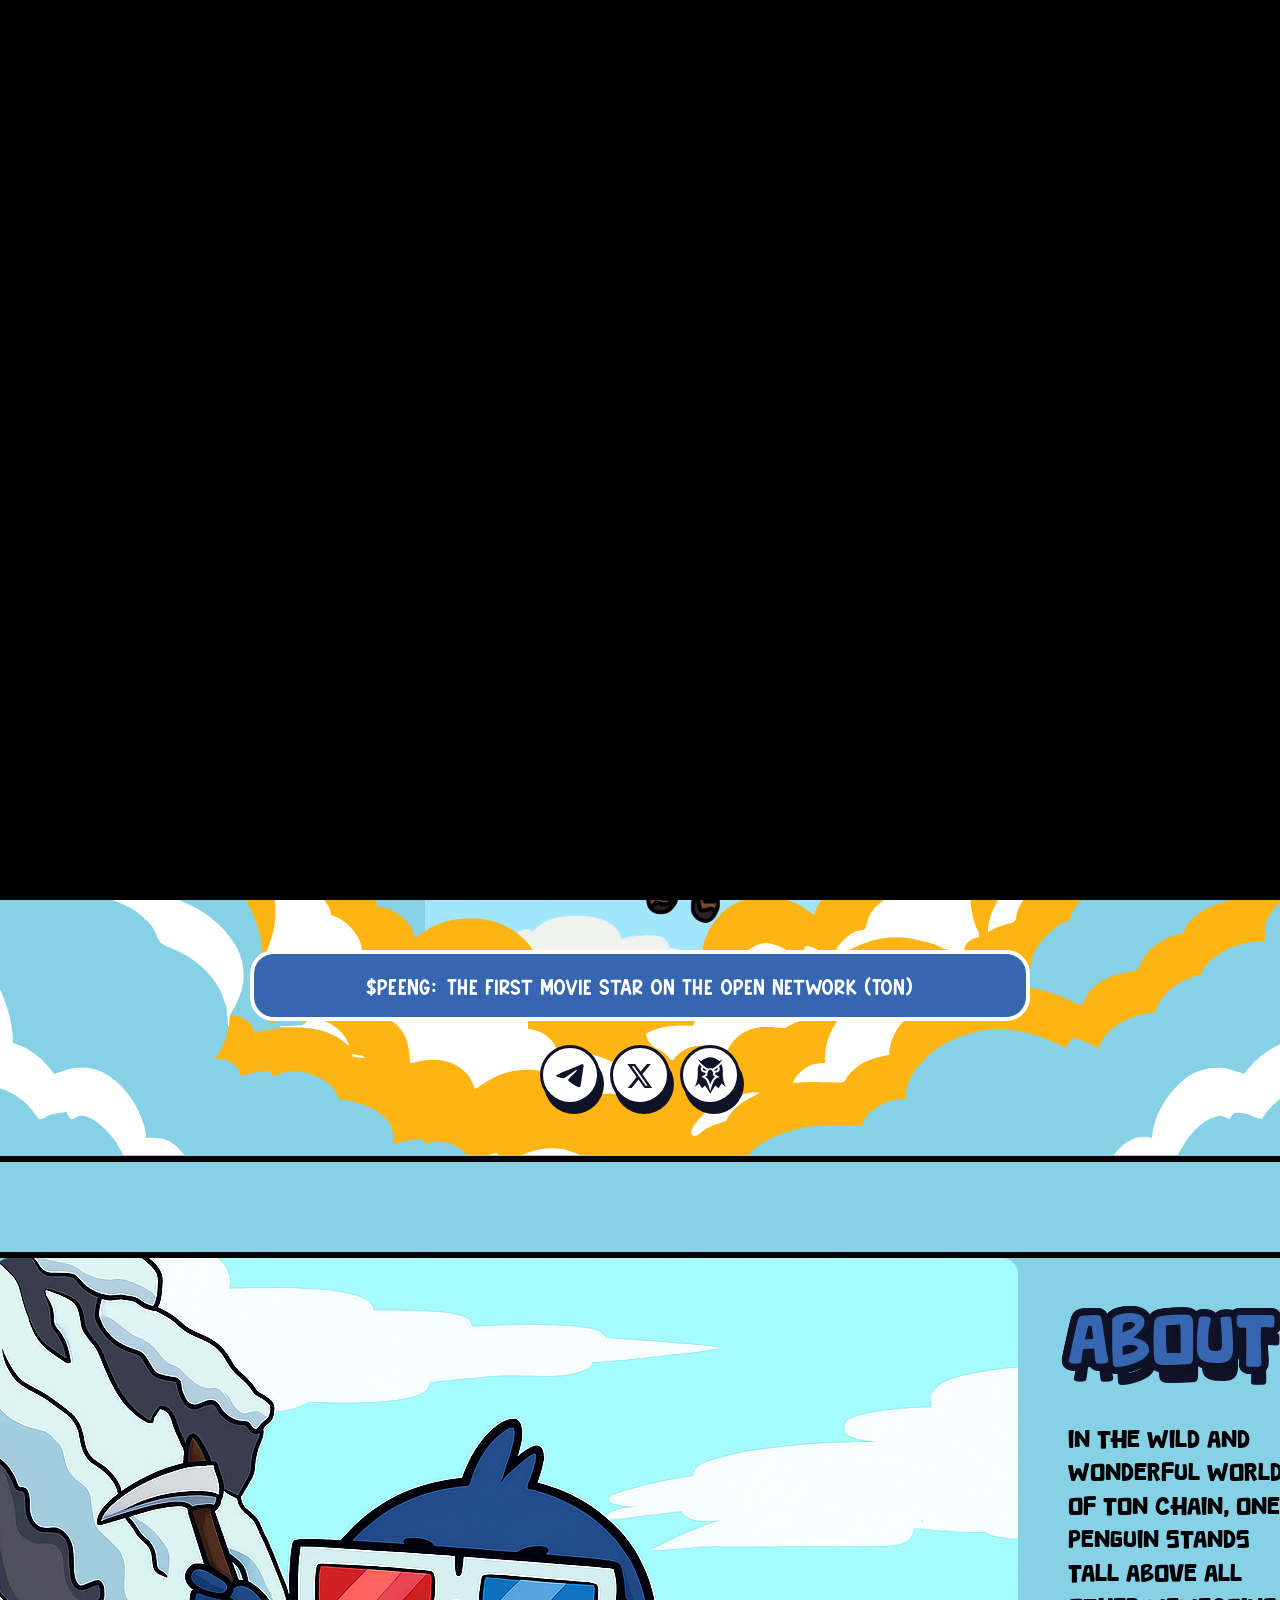
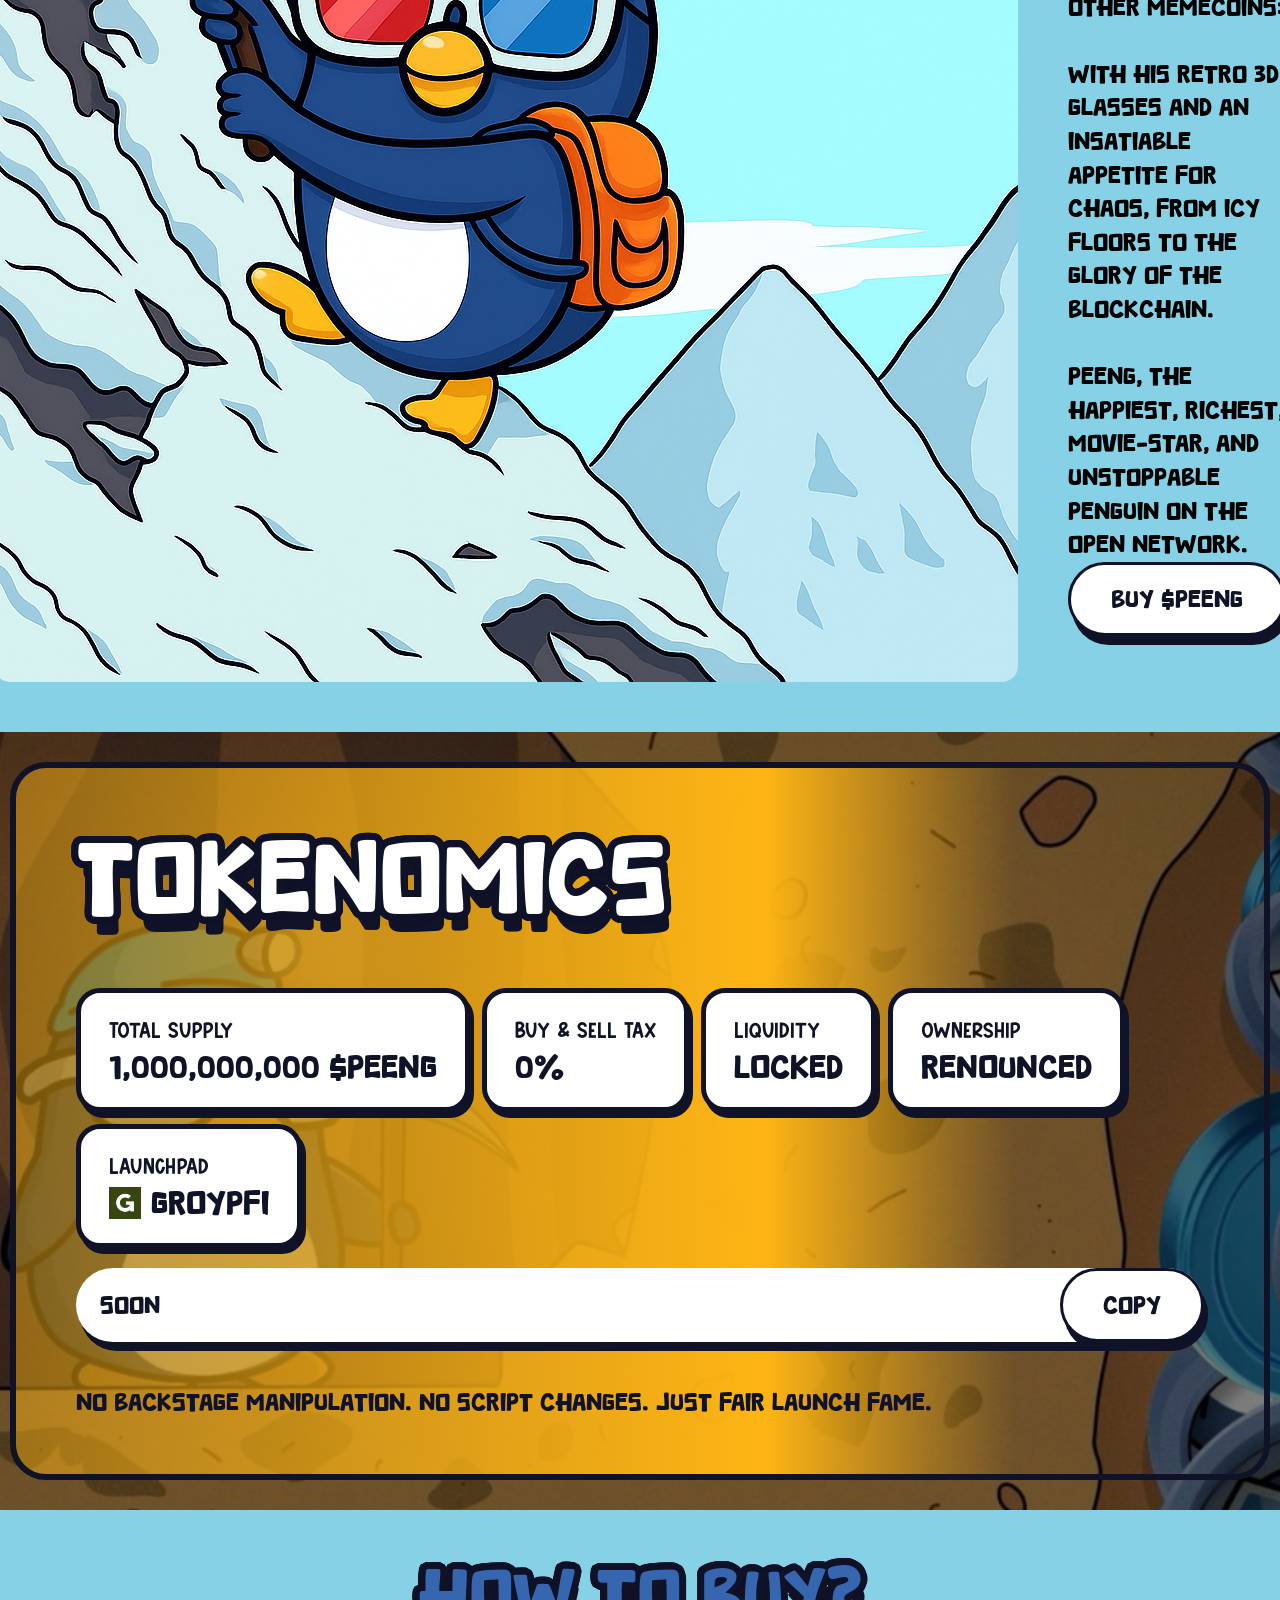
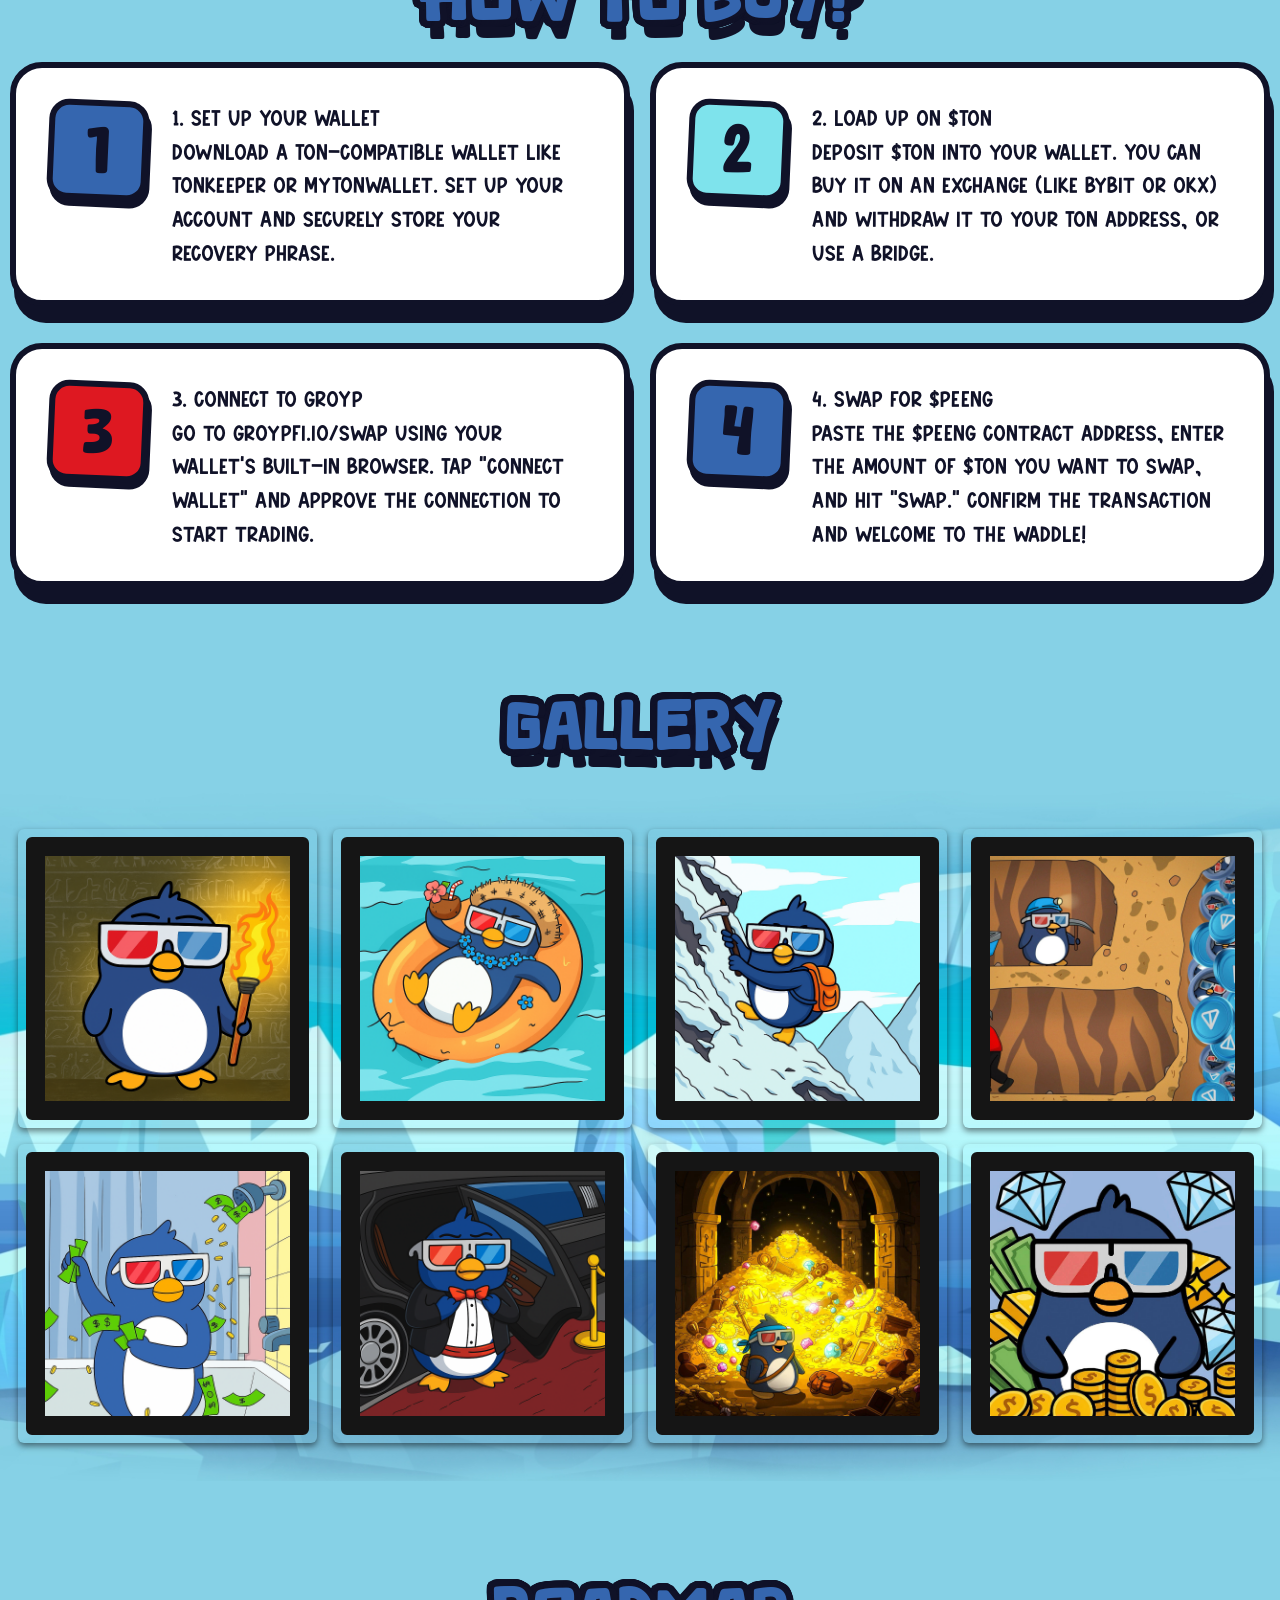
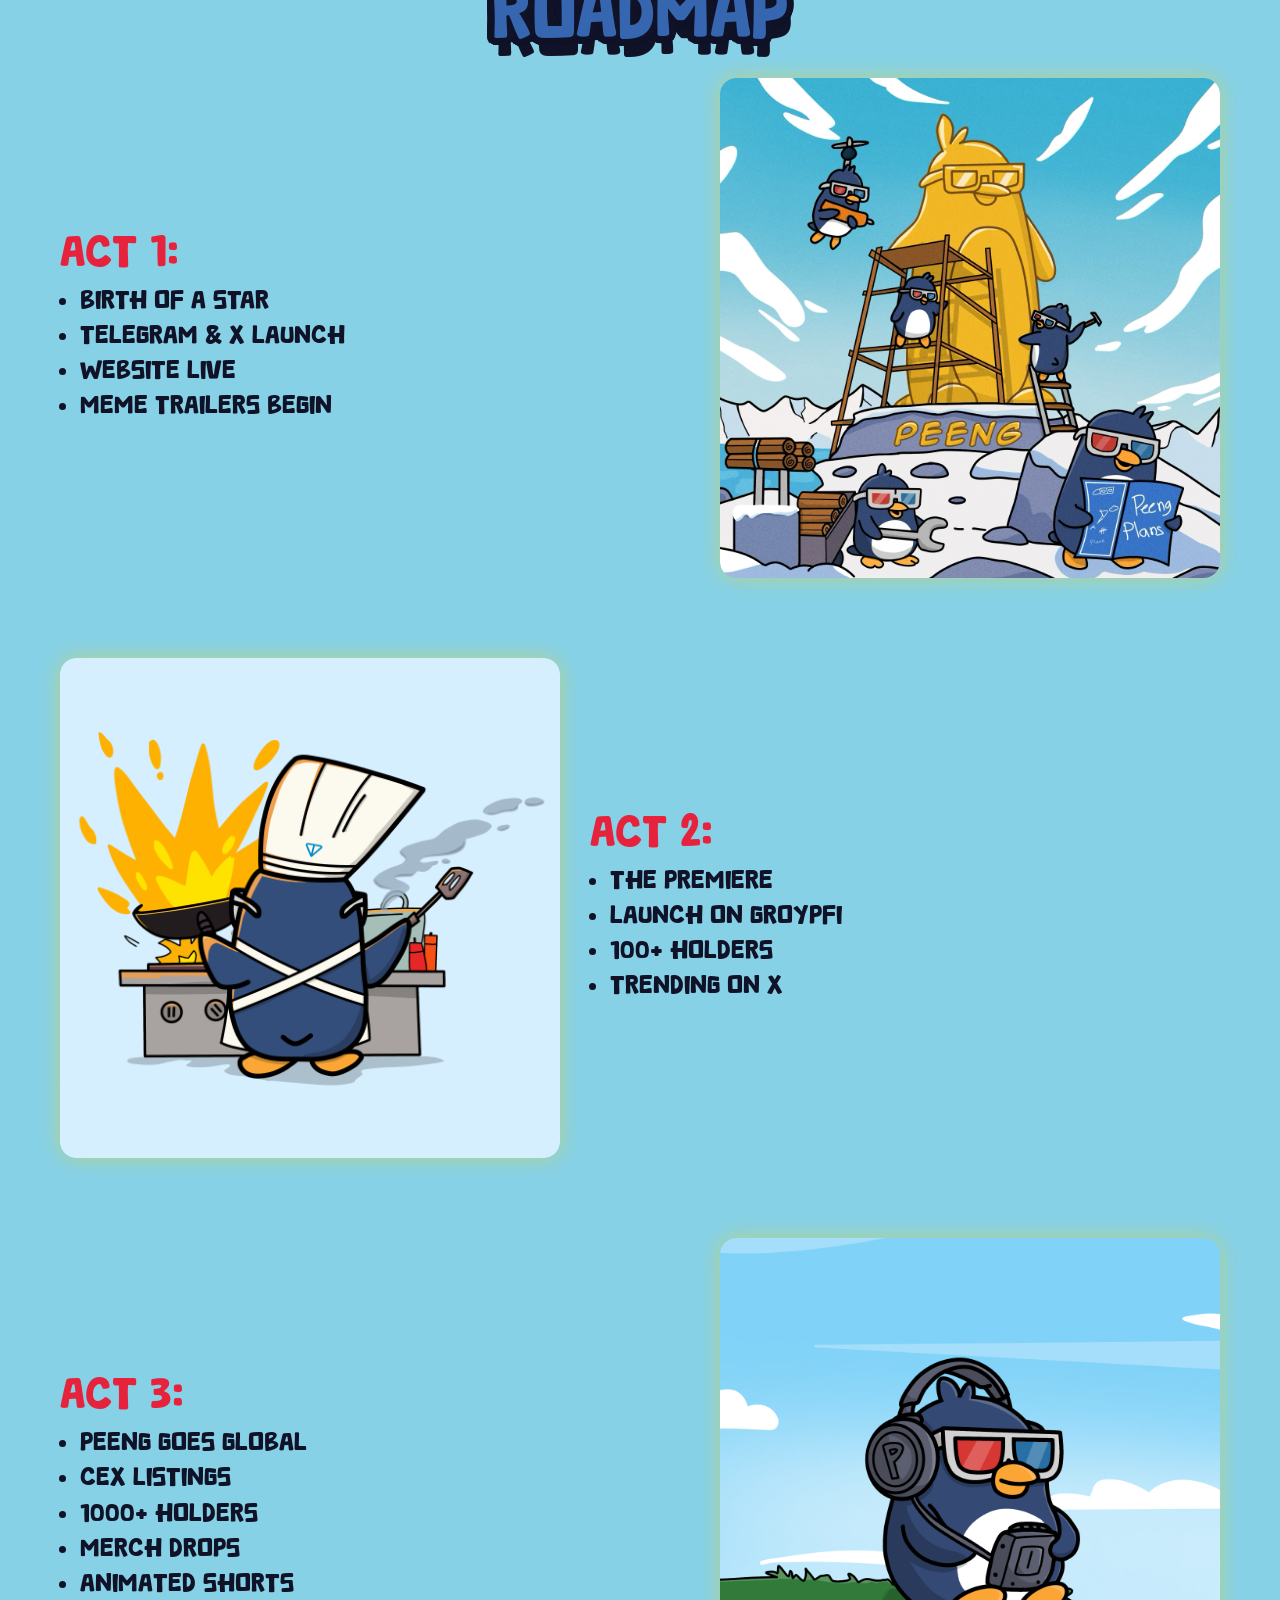
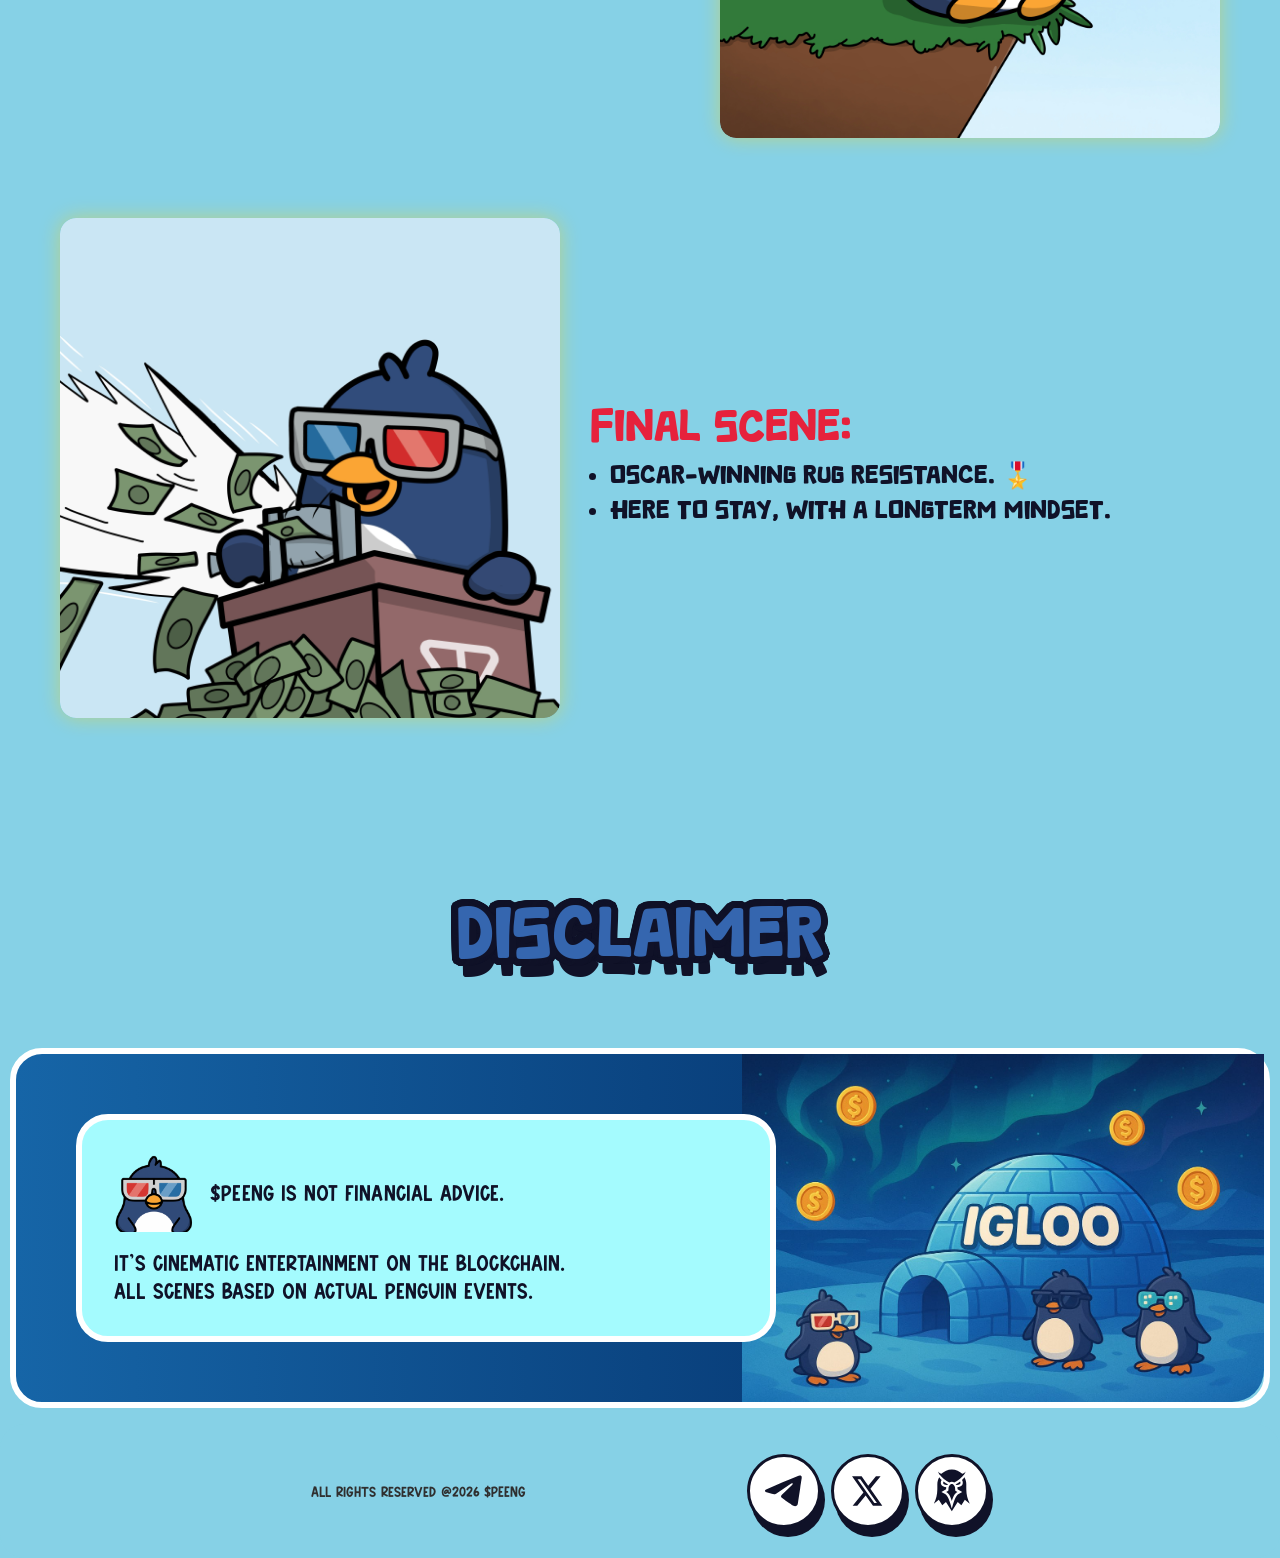
==== commit 9ff75a35: "nuevo1" ====
--- a/index.html
+++ b/index.html
@@ -1253,17 +1253,17 @@
 
         </p>
         <div class="footer__socials">
-          <a class="footer__social-btn btn btn_icon" href="https://t.me/+qH68Lgd9Sk5mNmJl" target="_blank">
+          <a class="footer__social-btn btn btn_icon" href="https://web.telegram.org/a/" target="_blank">
             <svg width="43" height="43" viewbox="0 0 43 43" fill="none" xmlns="http://www.w3.org/2000/svg">
               <path d="M36.603 6.80442C36.603 6.80442 40.0026 5.4788 39.7193 8.69818C39.6249 10.0238 38.775 14.6635 38.1139 19.682L35.8475 34.548C35.8475 34.548 35.6587 36.7258 33.9588 37.1045C32.259 37.4832 29.7093 35.7789 29.2371 35.4001C28.8593 35.1161 22.1546 30.8551 19.7936 28.772C19.1326 28.2039 18.3771 27.0676 19.8881 25.742L29.8037 16.2732C30.9369 15.137 32.0701 12.4857 27.3484 15.7051L14.1276 24.7005C14.1276 24.7005 12.6166 25.6473 9.78364 24.7951L3.64536 22.9014C3.64536 22.9014 1.37892 21.4811 5.25075 20.0607C14.6942 15.6103 26.3097 11.0653 36.603 6.80442Z" fill="currentColor"></path>
             </svg>
           </a>
-          <a class="footer__social-btn btn btn_icon" href="https://x.com/peengonabstract" target="_blank">
+          <a class="footer__social-btn btn btn_icon" href="https://x.com/home" target="_blank">
             <svg width="39" height="39" viewbox="0 0 39 39" fill="none" xmlns="http://www.w3.org/2000/svg">
               <path d="M27.9541 5.34119H32.5933L22.4073 17.8633L34.3078 34.8498H24.9689L17.6572 24.5272L9.28649 34.8498H4.64732L15.4384 21.4566L4.04221 5.34119H13.613L20.2188 14.7709L27.9541 5.34119ZM26.3304 31.9098H28.9021L12.2616 8.17227H9.49828L26.3304 31.9098Z" fill="currentColor"></path>
             </svg>
           </a>
-          <a class="footer__social-btn btn btn_icon" href="https://dexscreener.com/abstract/0xc52b4da152ea081affe8d753ee8b691a6237a7b2" target="_blank">
+          <a class="footer__social-btn btn btn_icon" href="https://dexscreener.com/" target="_blank">
             <svg width="37" height="43" viewbox="0 0 37 43" fill="none" xmlns="http://www.w3.org/2000/svg">
               <g>
                 <path fill-rule="evenodd" clip-rule="evenodd" d="M22.5026 15.4061C23.8119 14.7693 25.4777 13.8319 27.1456 12.5475C27.4973 13.2599 27.5358 13.8815 27.3546 14.3835C27.2262 14.7373 26.9843 15.045 26.6661 15.2898C26.3216 15.5543 25.8913 15.7469 25.4157 15.851C24.5132 16.0493 23.4595 15.9336 22.5026 15.4061ZM22.7296 21.9311L24.4627 22.9076C20.924 24.8423 19.9621 28.4348 18.8193 31.9338C17.6767 28.4348 16.7146 24.8423 13.1761 22.9076L14.9092 21.9311C15.0768 21.8693 15.2201 21.7573 15.3185 21.6112C15.4169 21.4651 15.4654 21.2923 15.457 21.1177C15.2982 17.8407 16.2053 16.3916 17.4288 15.4817C17.8676 15.1558 18.3467 14.9921 18.8193 14.9921C19.292 14.9921 19.771 15.1558 20.21 15.4817C21.4335 16.3916 22.3406 17.8407 22.1818 21.1177C22.1734 21.2923 22.2218 21.4651 22.3202 21.6112C22.4187 21.7573 22.5619 21.8693 22.7296 21.9311ZM18.8193 0.533936C20.8226 0.586401 22.8309 0.96577 24.5738 1.70377C25.7808 2.21549 26.907 2.89142 27.9267 3.6997C28.3872 4.06459 28.7664 4.4171 29.1842 4.82291C30.3108 4.86091 31.9573 3.64 32.7217 2.49758C31.4062 6.70459 25.4031 11.6727 21.2472 13.5737C21.2455 13.573 21.2443 13.572 21.243 13.5712C20.4972 13.0157 19.6583 12.7379 18.8193 12.7379C17.9803 12.7379 17.1416 13.0157 16.3957 13.5712C16.3945 13.5719 16.3933 13.5732 16.3916 13.5737C12.2355 11.6727 6.23262 6.70459 4.91711 2.49758C5.68137 3.64 7.32785 4.86091 8.45447 4.82291C8.87234 4.41724 9.25154 4.06459 9.71192 3.6997C10.7317 2.89142 11.8579 2.21549 13.0648 1.70377C14.8079 0.96577 16.8162 0.586401 18.8193 0.533936ZM15.136 15.4061C13.8269 14.7693 12.1609 13.8319 10.4931 12.5475C10.1415 13.2599 10.103 13.8815 10.284 14.3835C10.4125 14.7373 10.6545 15.045 10.9725 15.2898C11.3172 15.5543 11.7474 15.7469 12.2231 15.851C13.1256 16.0493 14.1792 15.9336 15.136 15.4061Z" fill="currentColor"></path>
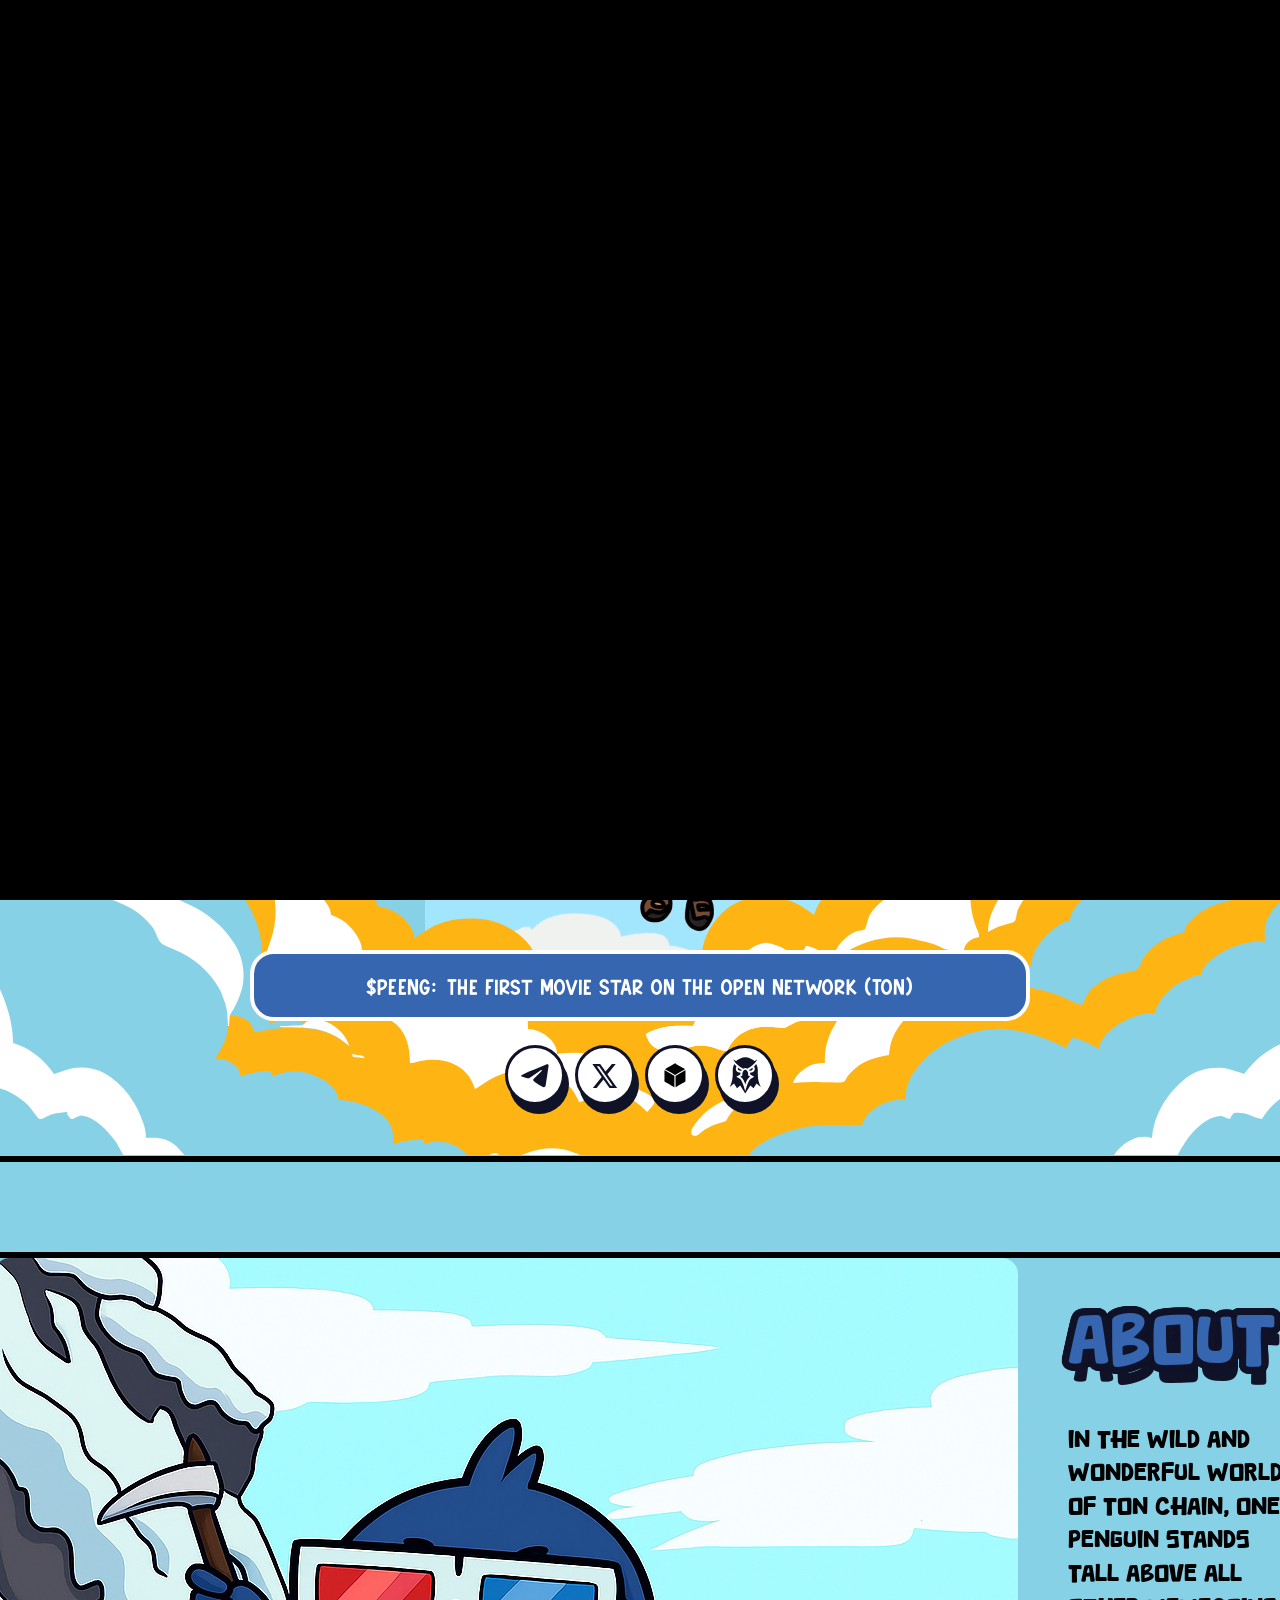
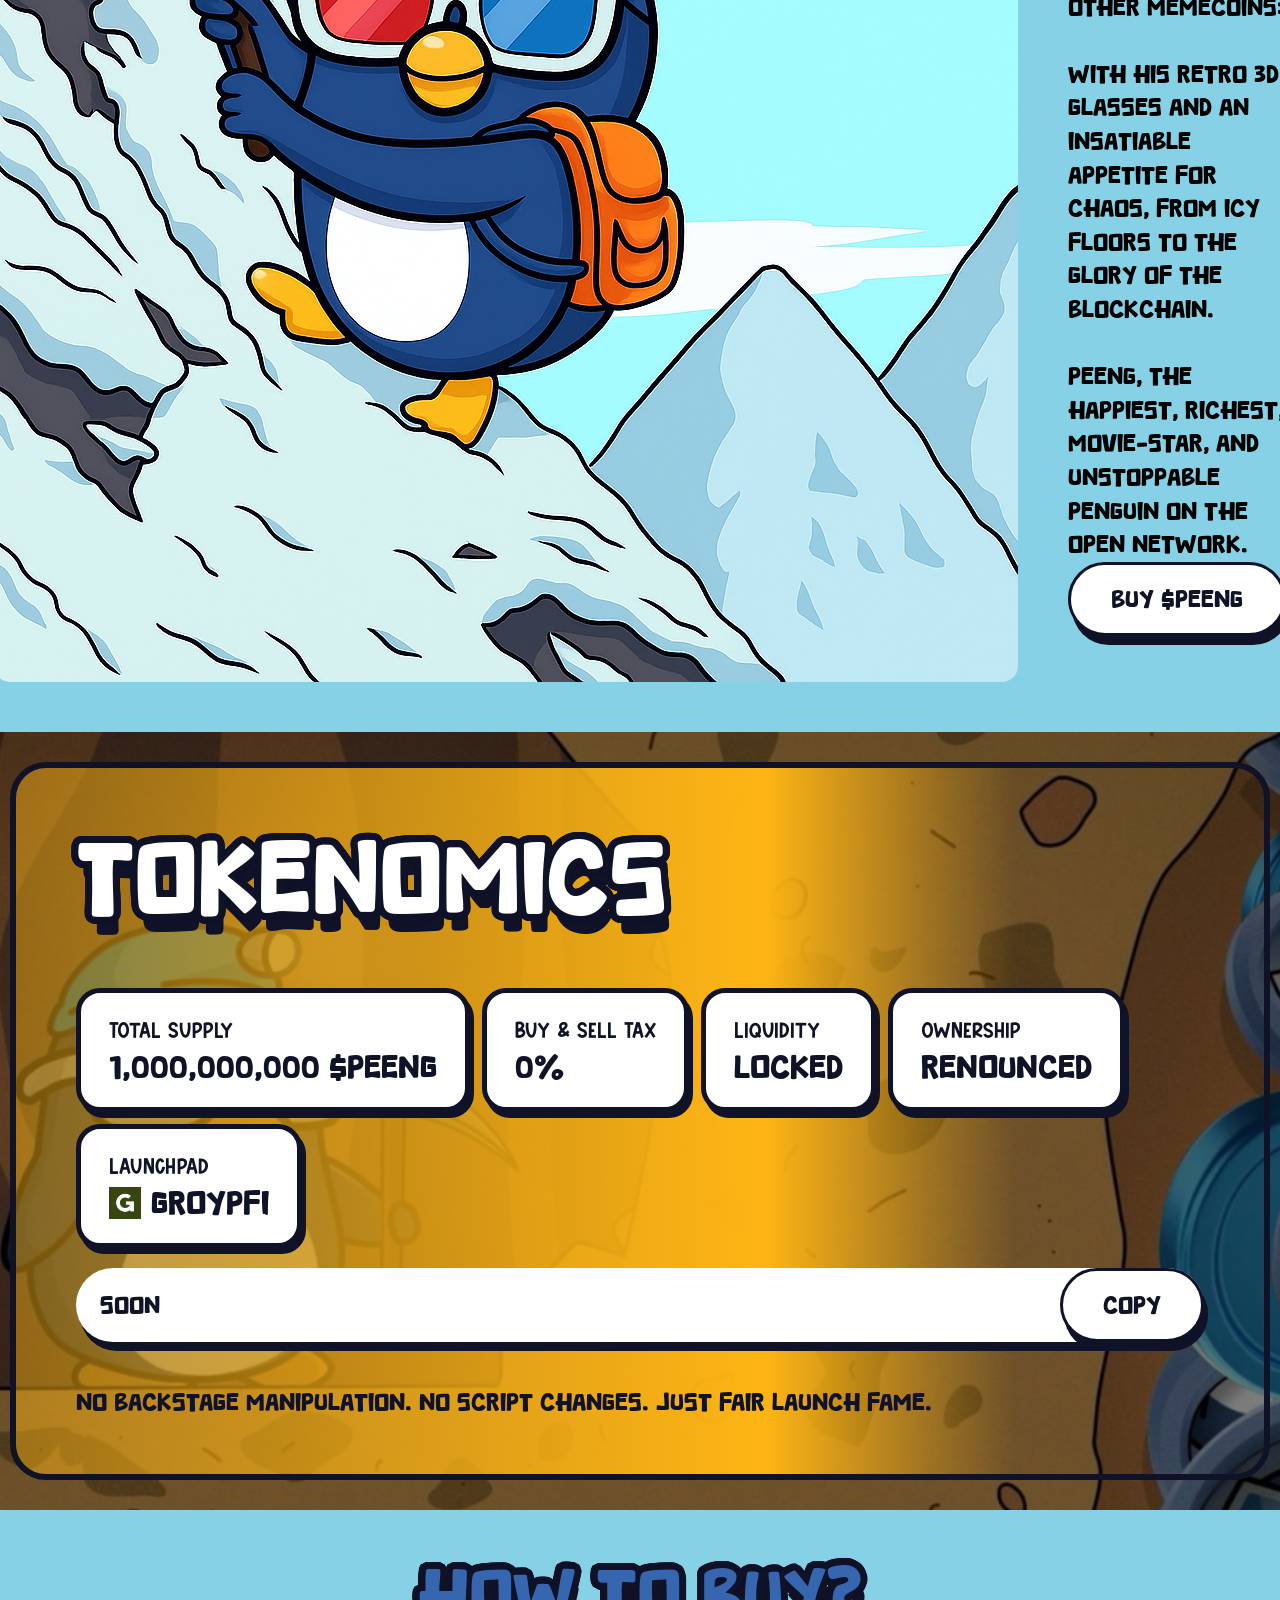
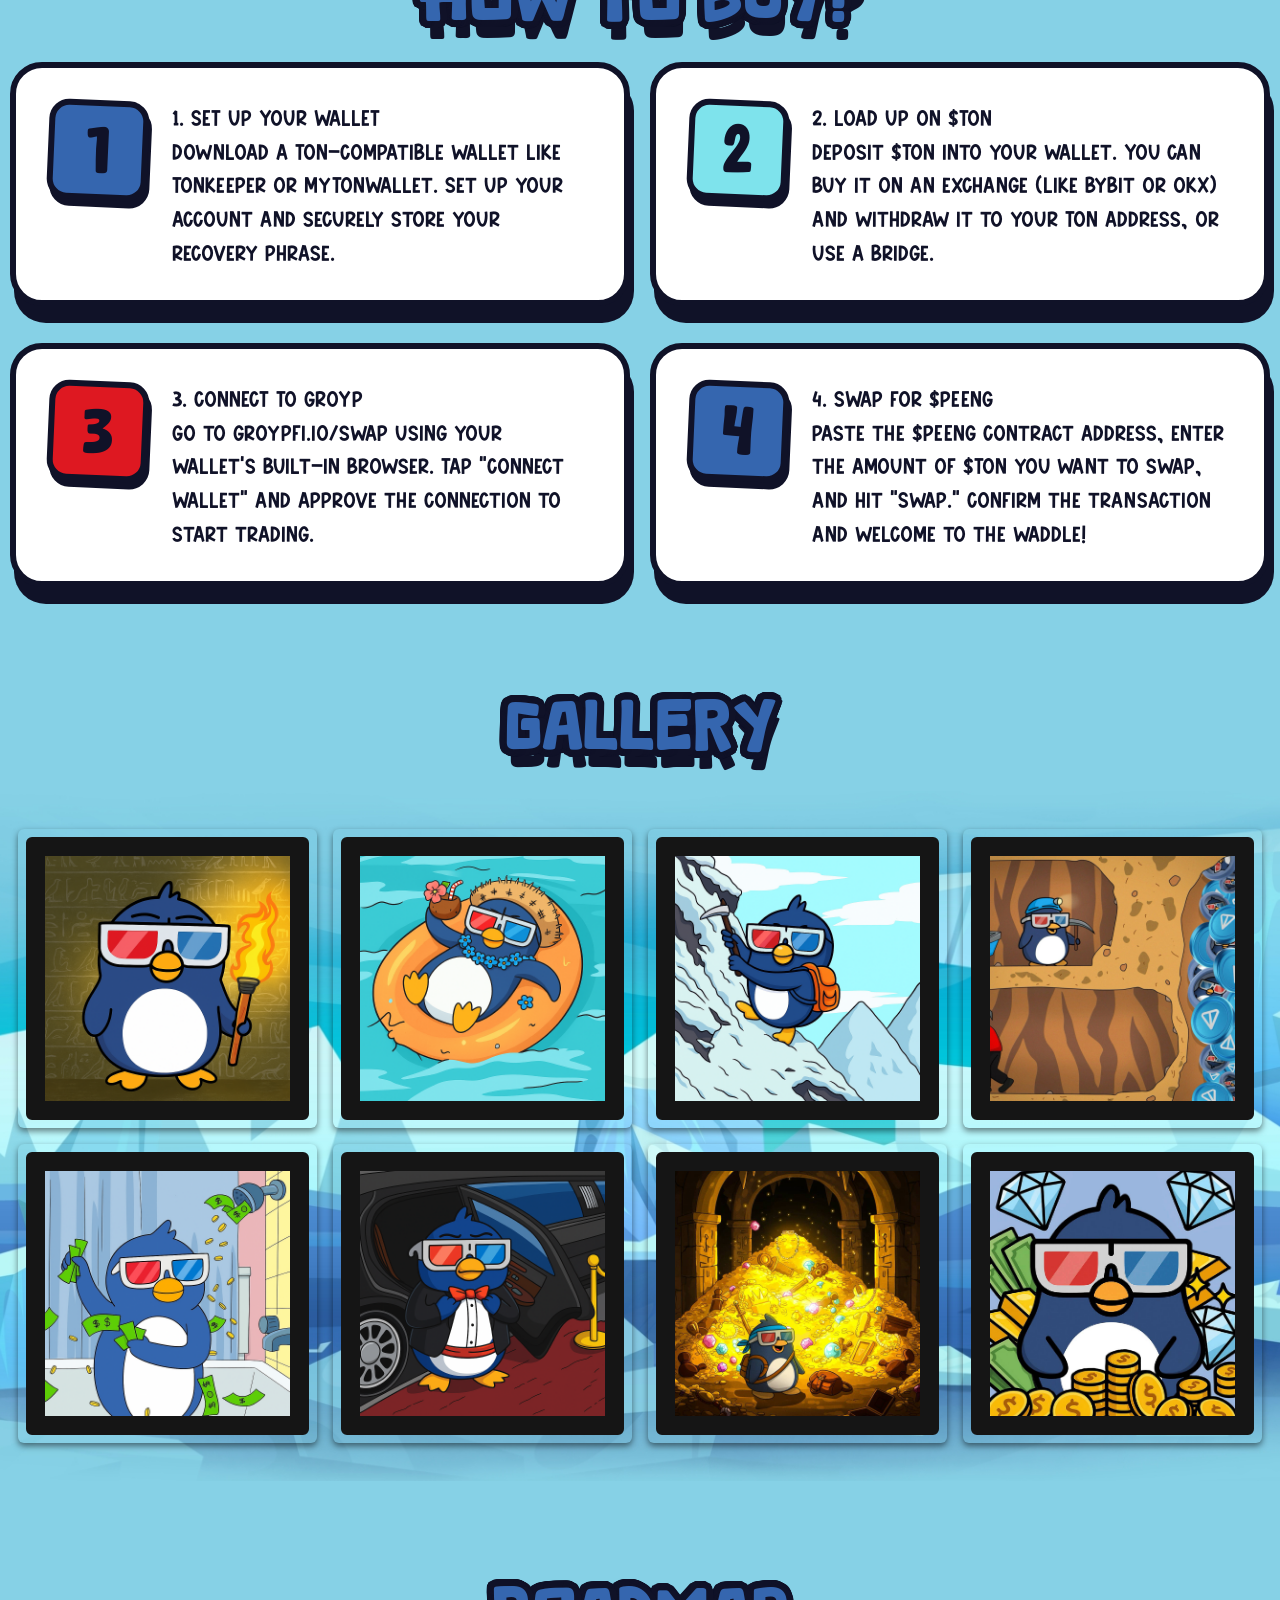
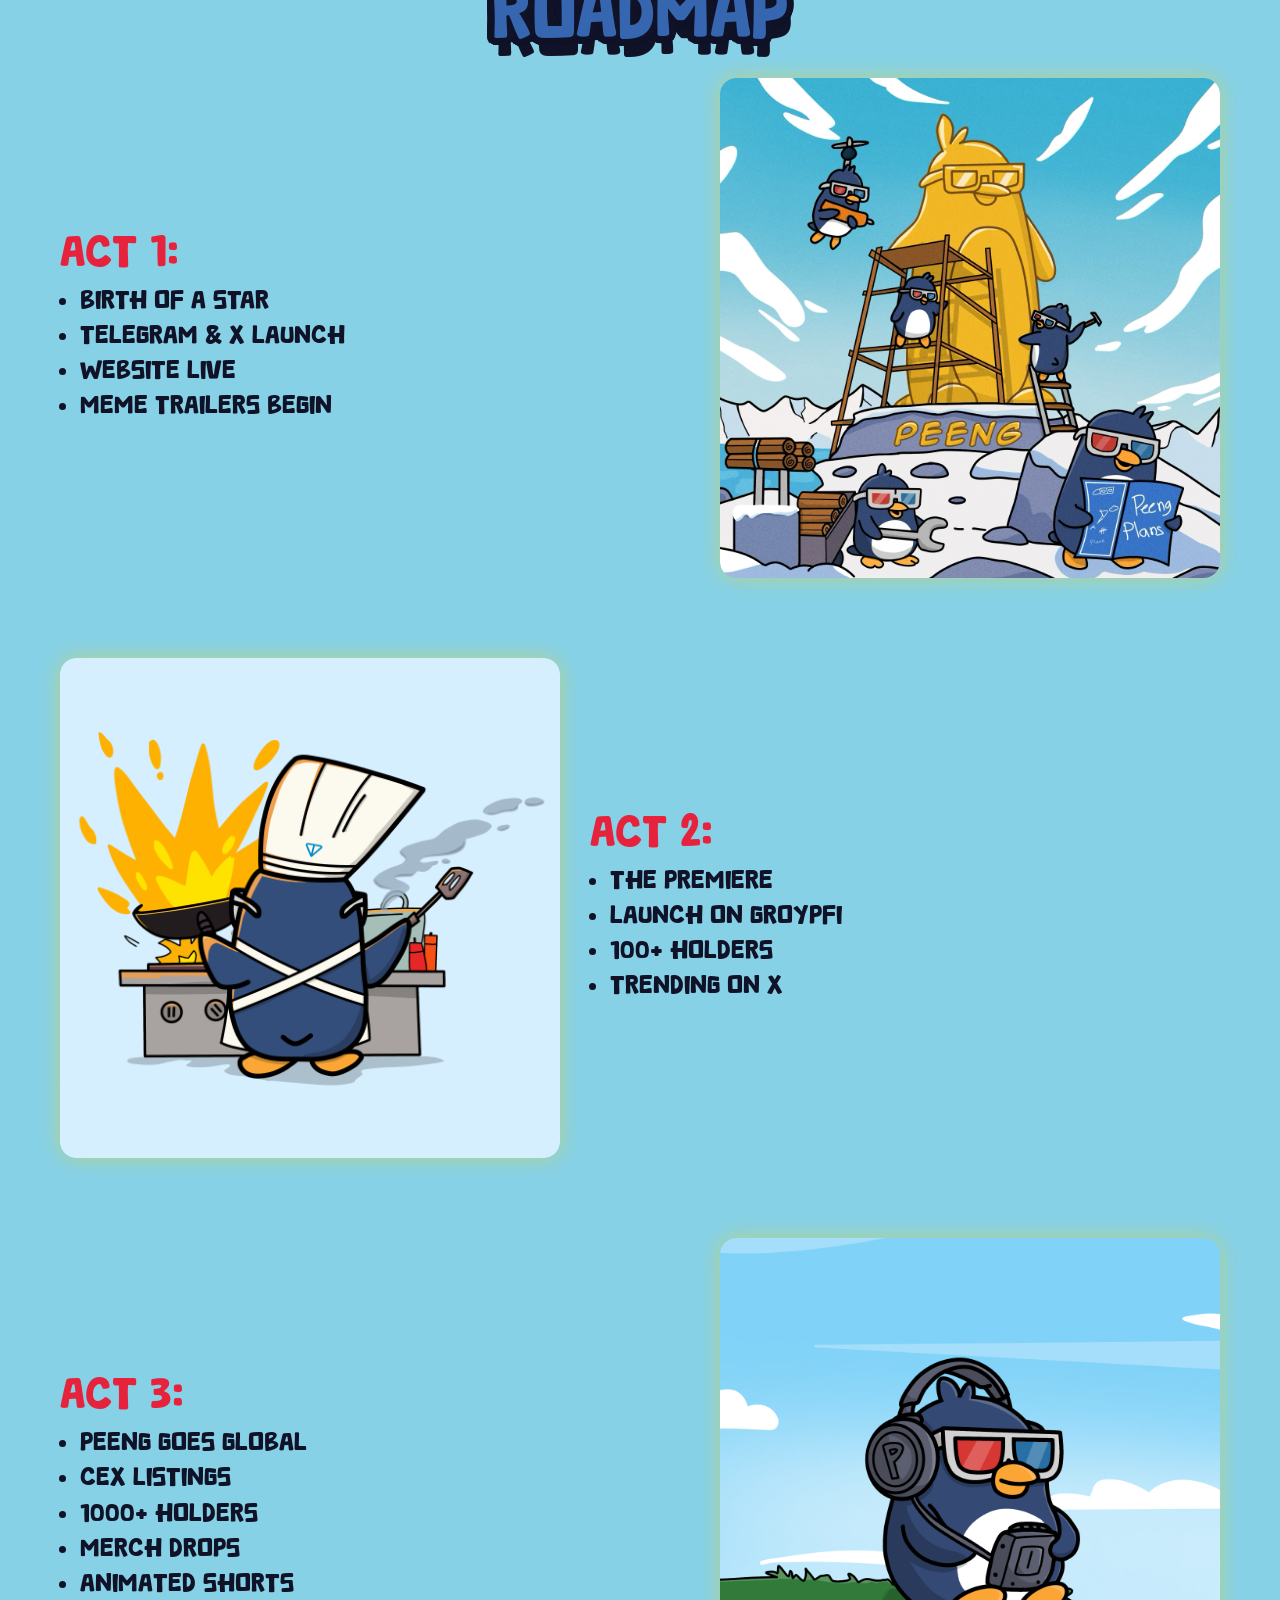
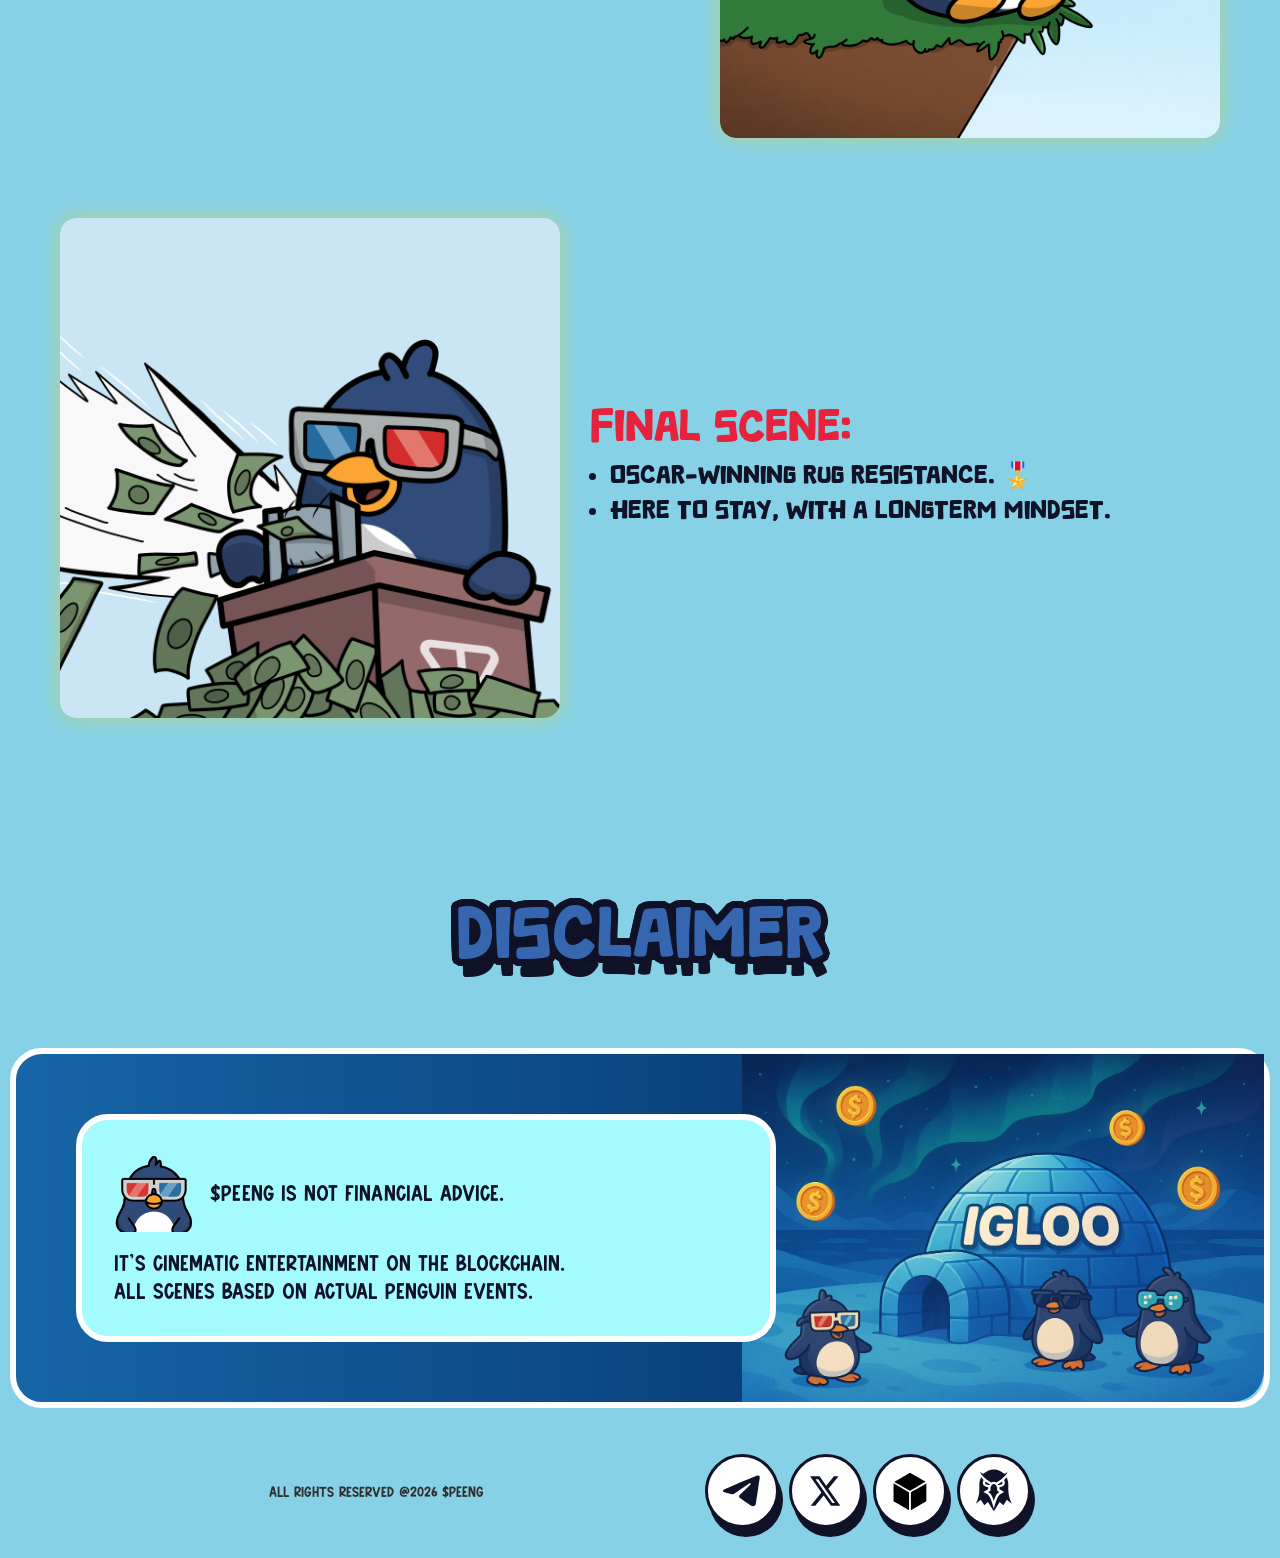
==== commit 2751a2dc: "nuevo2" ====
--- a/index.html
+++ b/index.html
@@ -300,18 +300,20 @@
            $PEENG: The First Movie Star on The Open Network (TON)
         </p>
         <div class="hero__socials">
-          <a class="hero__social-btn btn btn_icon" href="https://web.telegram.org/" target="_blank">
+          <a class="hero__social-btn btn btn_icon" href="https://t.me/peengonton" target="_blank">
             <svg width="43" height="43" viewbox="0 0 43 43" fill="none" xmlns="http://www.w3.org/2000/svg">
               <path d="M36.603 6.80442C36.603 6.80442 40.0026 5.4788 39.7193 8.69818C39.6249 10.0238 38.775 14.6635 38.1139 19.682L35.8475 34.548C35.8475 34.548 35.6587 36.7258 33.9588 37.1045C32.259 37.4832 29.7093 35.7789 29.2371 35.4001C28.8593 35.1161 22.1546 30.8551 19.7936 28.772C19.1326 28.2039 18.3771 27.0676 19.8881 25.742L29.8037 16.2732C30.9369 15.137 32.0701 12.4857 27.3484 15.7051L14.1276 24.7005C14.1276 24.7005 12.6166 25.6473 9.78364 24.7951L3.64536 22.9014C3.64536 22.9014 1.37892 21.4811 5.25075 20.0607C14.6942 15.6103 26.3097 11.0653 36.603 6.80442Z" fill="currentColor"></path>
             </svg>
           </a>
-          <a class="hero__social-btn btn btn_icon" href="https://twitter.com/home" target="_blank">
+          <a class="hero__social-btn btn btn_icon" href="https://x.com/PEENGonTON" target="_blank">
             <svg width="39" height="39" viewbox="0 0 39 39" fill="none" xmlns="http://www.w3.org/2000/svg">
               <path d="M27.9541 5.34119H32.5933L22.4073 17.8633L34.3078 34.8498H24.9689L17.6572 24.5272L9.28649 34.8498H4.64732L15.4384 21.4566L4.04221 5.34119H13.613L20.2188 14.7709L27.9541 5.34119ZM26.3304 31.9098H28.9021L12.2616 8.17227H9.49828L26.3304 31.9098Z" fill="currentColor"></path>
             </svg>
           </a>
-		  
-          <a class="hero__social-btn btn btn_icon" href="https://dexscreener.com/" target="_blank">
+          <a class="hero__social-btn btn btn_icon" href="https://app.dedust.io/swap" target="_blank">
+            <img src="images/IMG_2391.svg" alt="Descripción" width="50" height="50">
+            </a>
+          <a class="hero__social-btn btn btn_icon" href="https://dexscreener.com/ton" target="_blank">
             <svg width="37" height="43" viewbox="0 0 37 43" fill="none" xmlns="http://www.w3.org/2000/svg">
               <g>
                 <path fill-rule="evenodd" clip-rule="evenodd" d="M22.5026 15.4061C23.8119 14.7693 25.4777 13.8319 27.1456 12.5475C27.4973 13.2599 27.5358 13.8815 27.3546 14.3835C27.2262 14.7373 26.9843 15.045 26.6661 15.2898C26.3216 15.5543 25.8913 15.7469 25.4157 15.851C24.5132 16.0493 23.4595 15.9336 22.5026 15.4061ZM22.7296 21.9311L24.4627 22.9076C20.924 24.8423 19.9621 28.4348 18.8193 31.9338C17.6767 28.4348 16.7146 24.8423 13.1761 22.9076L14.9092 21.9311C15.0768 21.8693 15.2201 21.7573 15.3185 21.6112C15.4169 21.4651 15.4654 21.2923 15.457 21.1177C15.2982 17.8407 16.2053 16.3916 17.4288 15.4817C17.8676 15.1558 18.3467 14.9921 18.8193 14.9921C19.292 14.9921 19.771 15.1558 20.21 15.4817C21.4335 16.3916 22.3406 17.8407 22.1818 21.1177C22.1734 21.2923 22.2218 21.4651 22.3202 21.6112C22.4187 21.7573 22.5619 21.8693 22.7296 21.9311ZM18.8193 0.533936C20.8226 0.586401 22.8309 0.96577 24.5738 1.70377C25.7808 2.21549 26.907 2.89142 27.9267 3.6997C28.3872 4.06459 28.7664 4.4171 29.1842 4.82291C30.3108 4.86091 31.9573 3.64 32.7217 2.49758C31.4062 6.70459 25.4031 11.6727 21.2472 13.5737C21.2455 13.573 21.2443 13.572 21.243 13.5712C20.4972 13.0157 19.6583 12.7379 18.8193 12.7379C17.9803 12.7379 17.1416 13.0157 16.3957 13.5712C16.3945 13.5719 16.3933 13.5732 16.3916 13.5737C12.2355 11.6727 6.23262 6.70459 4.91711 2.49758C5.68137 3.64 7.32785 4.86091 8.45447 4.82291C8.87234 4.41724 9.25154 4.06459 9.71192 3.6997C10.7317 2.89142 11.8579 2.21549 13.0648 1.70377C14.8079 0.96577 16.8162 0.586401 18.8193 0.533936ZM15.136 15.4061C13.8269 14.7693 12.1609 13.8319 10.4931 12.5475C10.1415 13.2599 10.103 13.8815 10.284 14.3835C10.4125 14.7373 10.6545 15.045 10.9725 15.2898C11.3172 15.5543 11.7474 15.7469 12.2231 15.851C13.1256 16.0493 14.1792 15.9336 15.136 15.4061Z" fill="currentColor"></path>
@@ -1253,17 +1255,20 @@
 
         </p>
         <div class="footer__socials">
-          <a class="footer__social-btn btn btn_icon" href="https://web.telegram.org/a/" target="_blank">
+          <a class="footer__social-btn btn btn_icon" href="https://t.me/peengonton" target="_blank">
             <svg width="43" height="43" viewbox="0 0 43 43" fill="none" xmlns="http://www.w3.org/2000/svg">
               <path d="M36.603 6.80442C36.603 6.80442 40.0026 5.4788 39.7193 8.69818C39.6249 10.0238 38.775 14.6635 38.1139 19.682L35.8475 34.548C35.8475 34.548 35.6587 36.7258 33.9588 37.1045C32.259 37.4832 29.7093 35.7789 29.2371 35.4001C28.8593 35.1161 22.1546 30.8551 19.7936 28.772C19.1326 28.2039 18.3771 27.0676 19.8881 25.742L29.8037 16.2732C30.9369 15.137 32.0701 12.4857 27.3484 15.7051L14.1276 24.7005C14.1276 24.7005 12.6166 25.6473 9.78364 24.7951L3.64536 22.9014C3.64536 22.9014 1.37892 21.4811 5.25075 20.0607C14.6942 15.6103 26.3097 11.0653 36.603 6.80442Z" fill="currentColor"></path>
             </svg>
           </a>
-          <a class="footer__social-btn btn btn_icon" href="https://x.com/home" target="_blank">
+          <a class="footer__social-btn btn btn_icon" href="https://x.com/PEENGonTON" target="_blank">
             <svg width="39" height="39" viewbox="0 0 39 39" fill="none" xmlns="http://www.w3.org/2000/svg">
               <path d="M27.9541 5.34119H32.5933L22.4073 17.8633L34.3078 34.8498H24.9689L17.6572 24.5272L9.28649 34.8498H4.64732L15.4384 21.4566L4.04221 5.34119H13.613L20.2188 14.7709L27.9541 5.34119ZM26.3304 31.9098H28.9021L12.2616 8.17227H9.49828L26.3304 31.9098Z" fill="currentColor"></path>
             </svg>
           </a>
-          <a class="footer__social-btn btn btn_icon" href="https://dexscreener.com/" target="_blank">
+                    <a class="footer__social-btn btn btn_icon" href="https://app.dedust.io/swap" target="_blank">
+              <img src="images/IMG_2391.svg" alt="Descripción" width="50" height="50">
+          </a>
+          <a class="footer__social-btn btn btn_icon" href="https://dexscreener.com/ton" target="_blank">
             <svg width="37" height="43" viewbox="0 0 37 43" fill="none" xmlns="http://www.w3.org/2000/svg">
               <g>
                 <path fill-rule="evenodd" clip-rule="evenodd" d="M22.5026 15.4061C23.8119 14.7693 25.4777 13.8319 27.1456 12.5475C27.4973 13.2599 27.5358 13.8815 27.3546 14.3835C27.2262 14.7373 26.9843 15.045 26.6661 15.2898C26.3216 15.5543 25.8913 15.7469 25.4157 15.851C24.5132 16.0493 23.4595 15.9336 22.5026 15.4061ZM22.7296 21.9311L24.4627 22.9076C20.924 24.8423 19.9621 28.4348 18.8193 31.9338C17.6767 28.4348 16.7146 24.8423 13.1761 22.9076L14.9092 21.9311C15.0768 21.8693 15.2201 21.7573 15.3185 21.6112C15.4169 21.4651 15.4654 21.2923 15.457 21.1177C15.2982 17.8407 16.2053 16.3916 17.4288 15.4817C17.8676 15.1558 18.3467 14.9921 18.8193 14.9921C19.292 14.9921 19.771 15.1558 20.21 15.4817C21.4335 16.3916 22.3406 17.8407 22.1818 21.1177C22.1734 21.2923 22.2218 21.4651 22.3202 21.6112C22.4187 21.7573 22.5619 21.8693 22.7296 21.9311ZM18.8193 0.533936C20.8226 0.586401 22.8309 0.96577 24.5738 1.70377C25.7808 2.21549 26.907 2.89142 27.9267 3.6997C28.3872 4.06459 28.7664 4.4171 29.1842 4.82291C30.3108 4.86091 31.9573 3.64 32.7217 2.49758C31.4062 6.70459 25.4031 11.6727 21.2472 13.5737C21.2455 13.573 21.2443 13.572 21.243 13.5712C20.4972 13.0157 19.6583 12.7379 18.8193 12.7379C17.9803 12.7379 17.1416 13.0157 16.3957 13.5712C16.3945 13.5719 16.3933 13.5732 16.3916 13.5737C12.2355 11.6727 6.23262 6.70459 4.91711 2.49758C5.68137 3.64 7.32785 4.86091 8.45447 4.82291C8.87234 4.41724 9.25154 4.06459 9.71192 3.6997C10.7317 2.89142 11.8579 2.21549 13.0648 1.70377C14.8079 0.96577 16.8162 0.586401 18.8193 0.533936ZM15.136 15.4061C13.8269 14.7693 12.1609 13.8319 10.4931 12.5475C10.1415 13.2599 10.103 13.8815 10.284 14.3835C10.4125 14.7373 10.6545 15.045 10.9725 15.2898C11.3172 15.5543 11.7474 15.7469 12.2231 15.851C13.1256 16.0493 14.1792 15.9336 15.136 15.4061Z" fill="currentColor"></path>
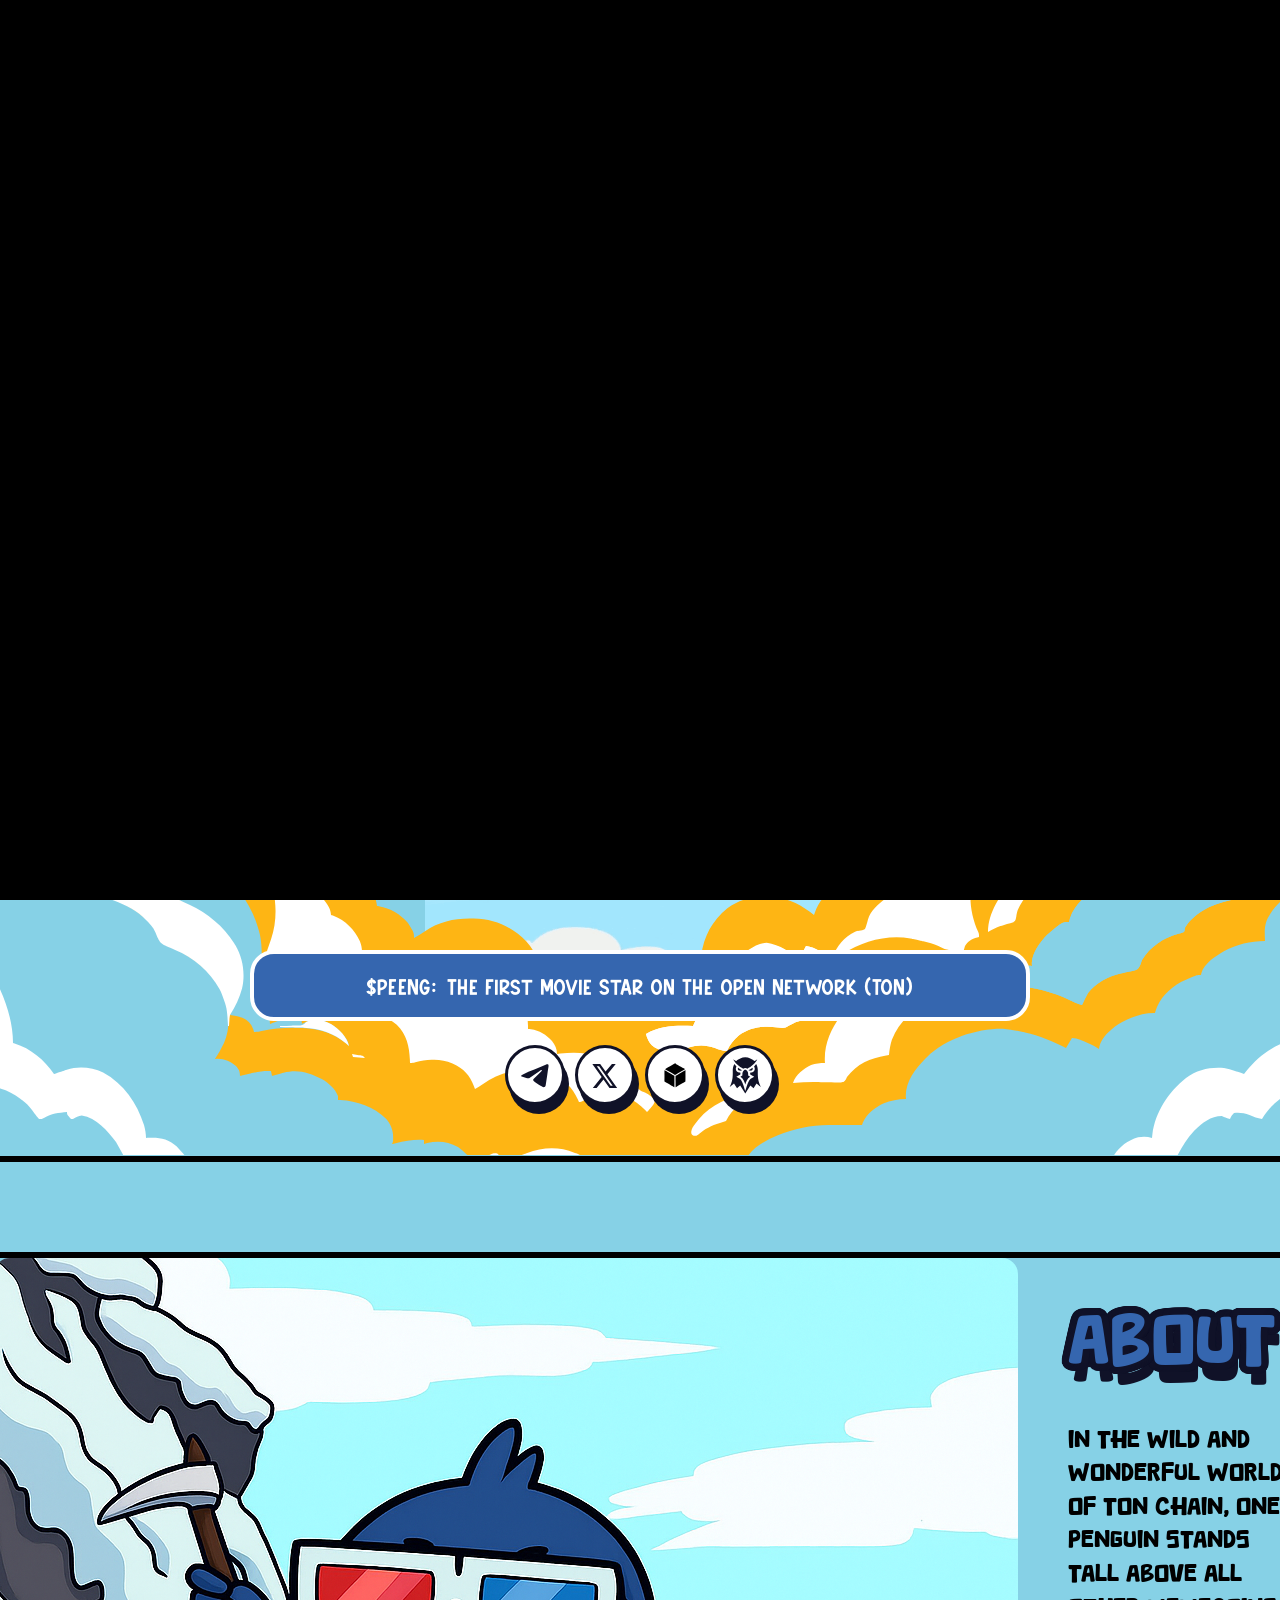
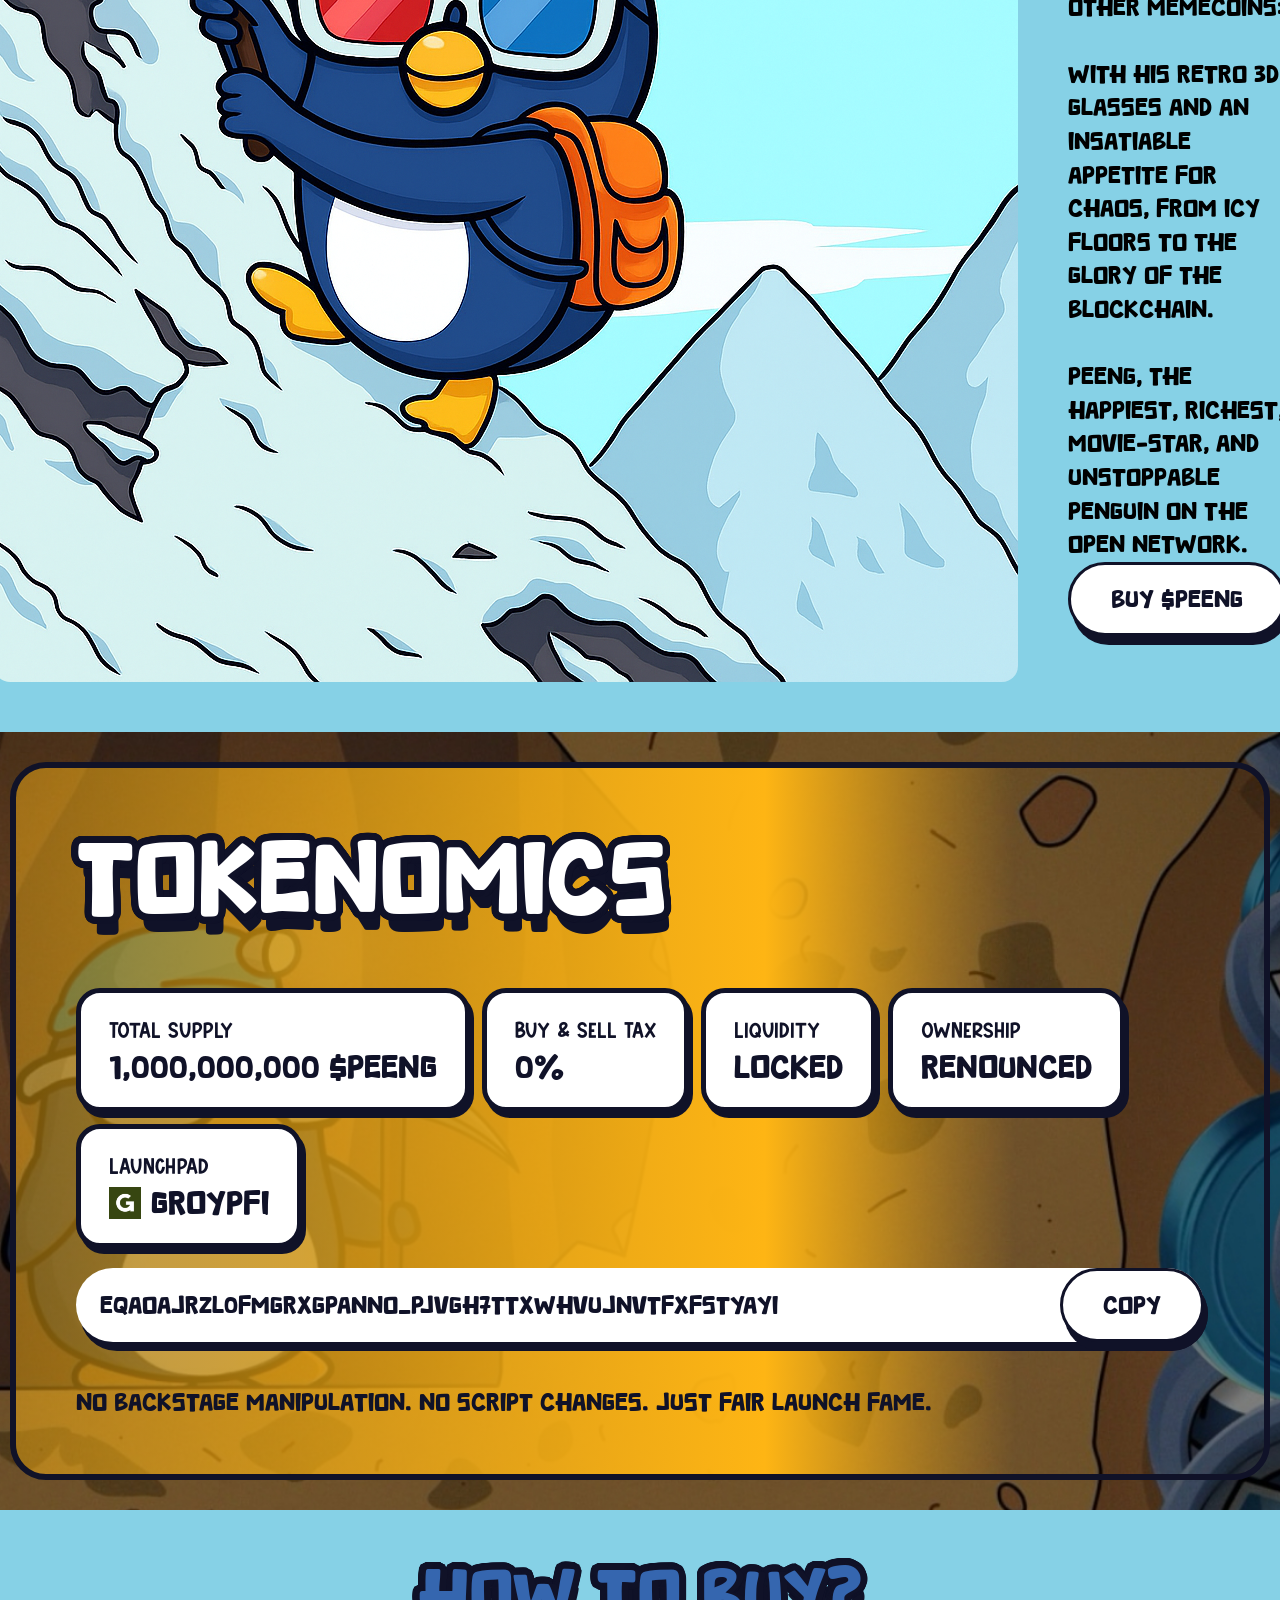
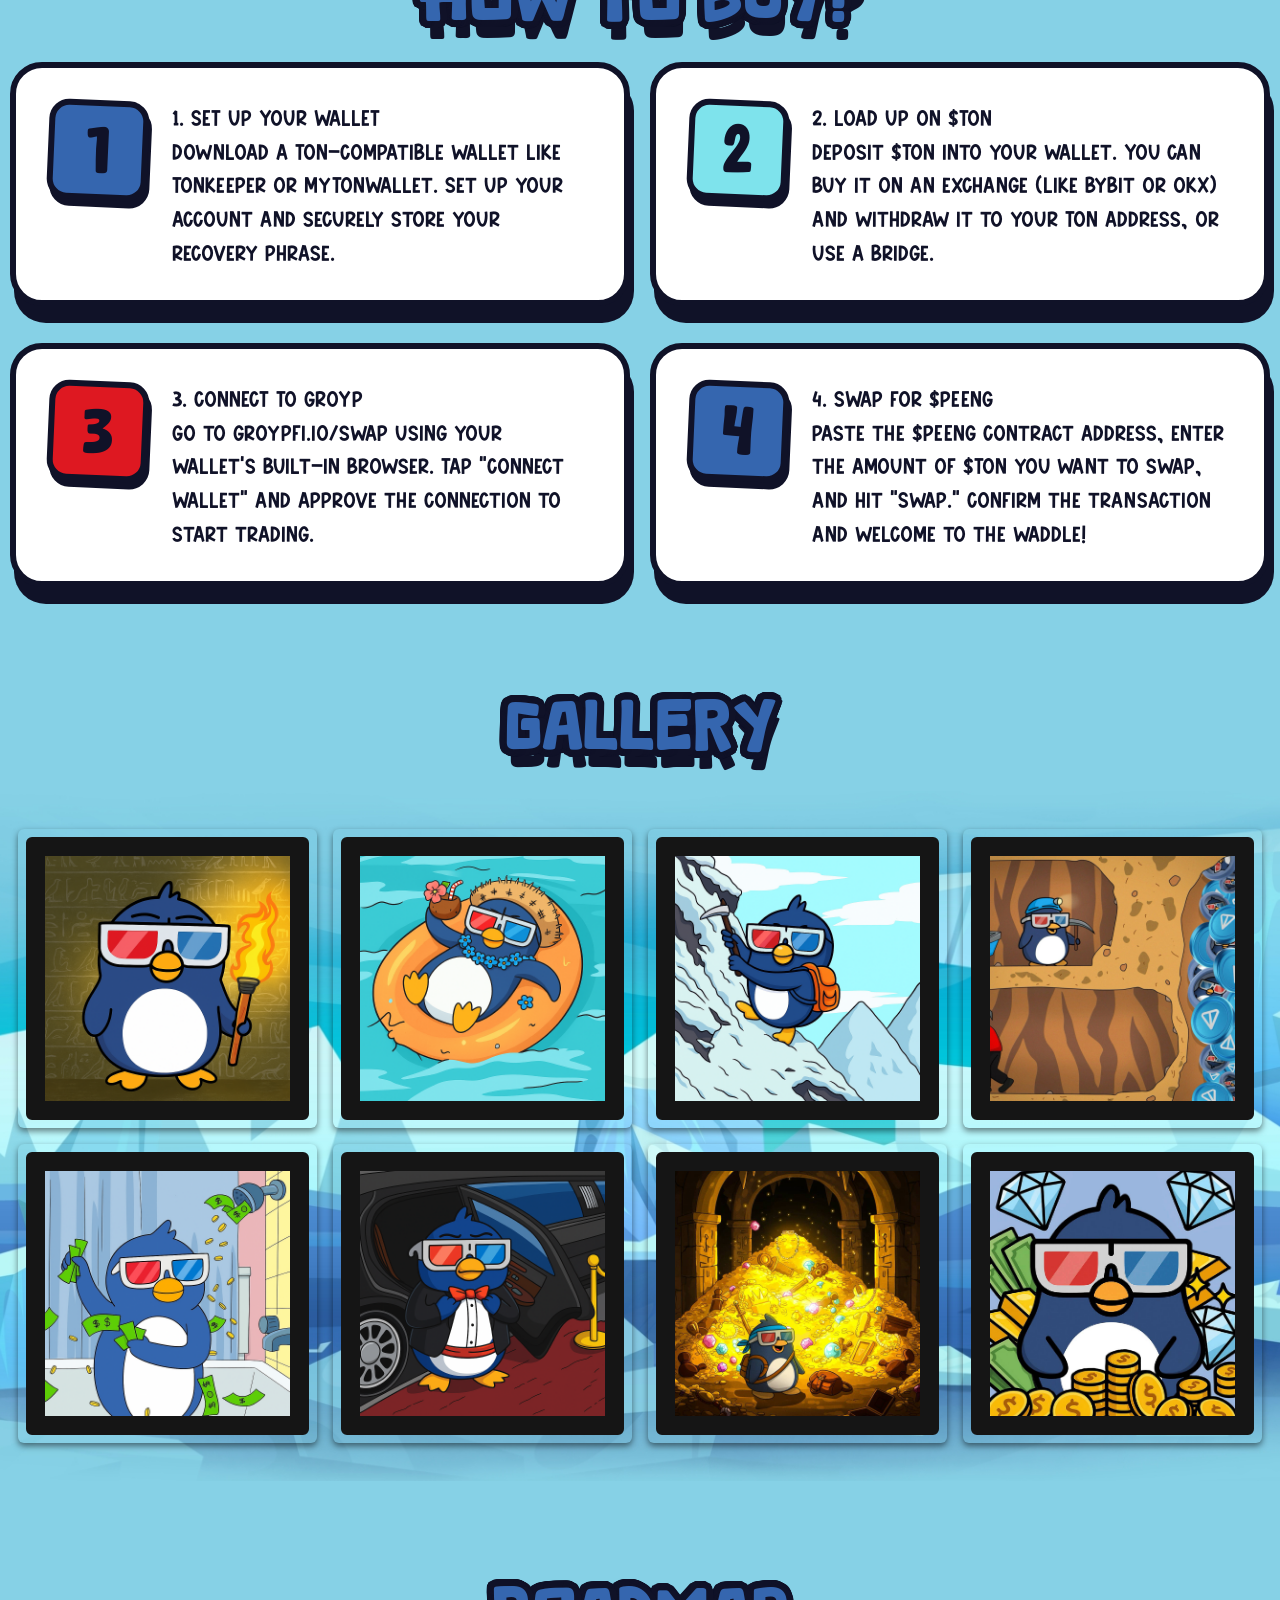
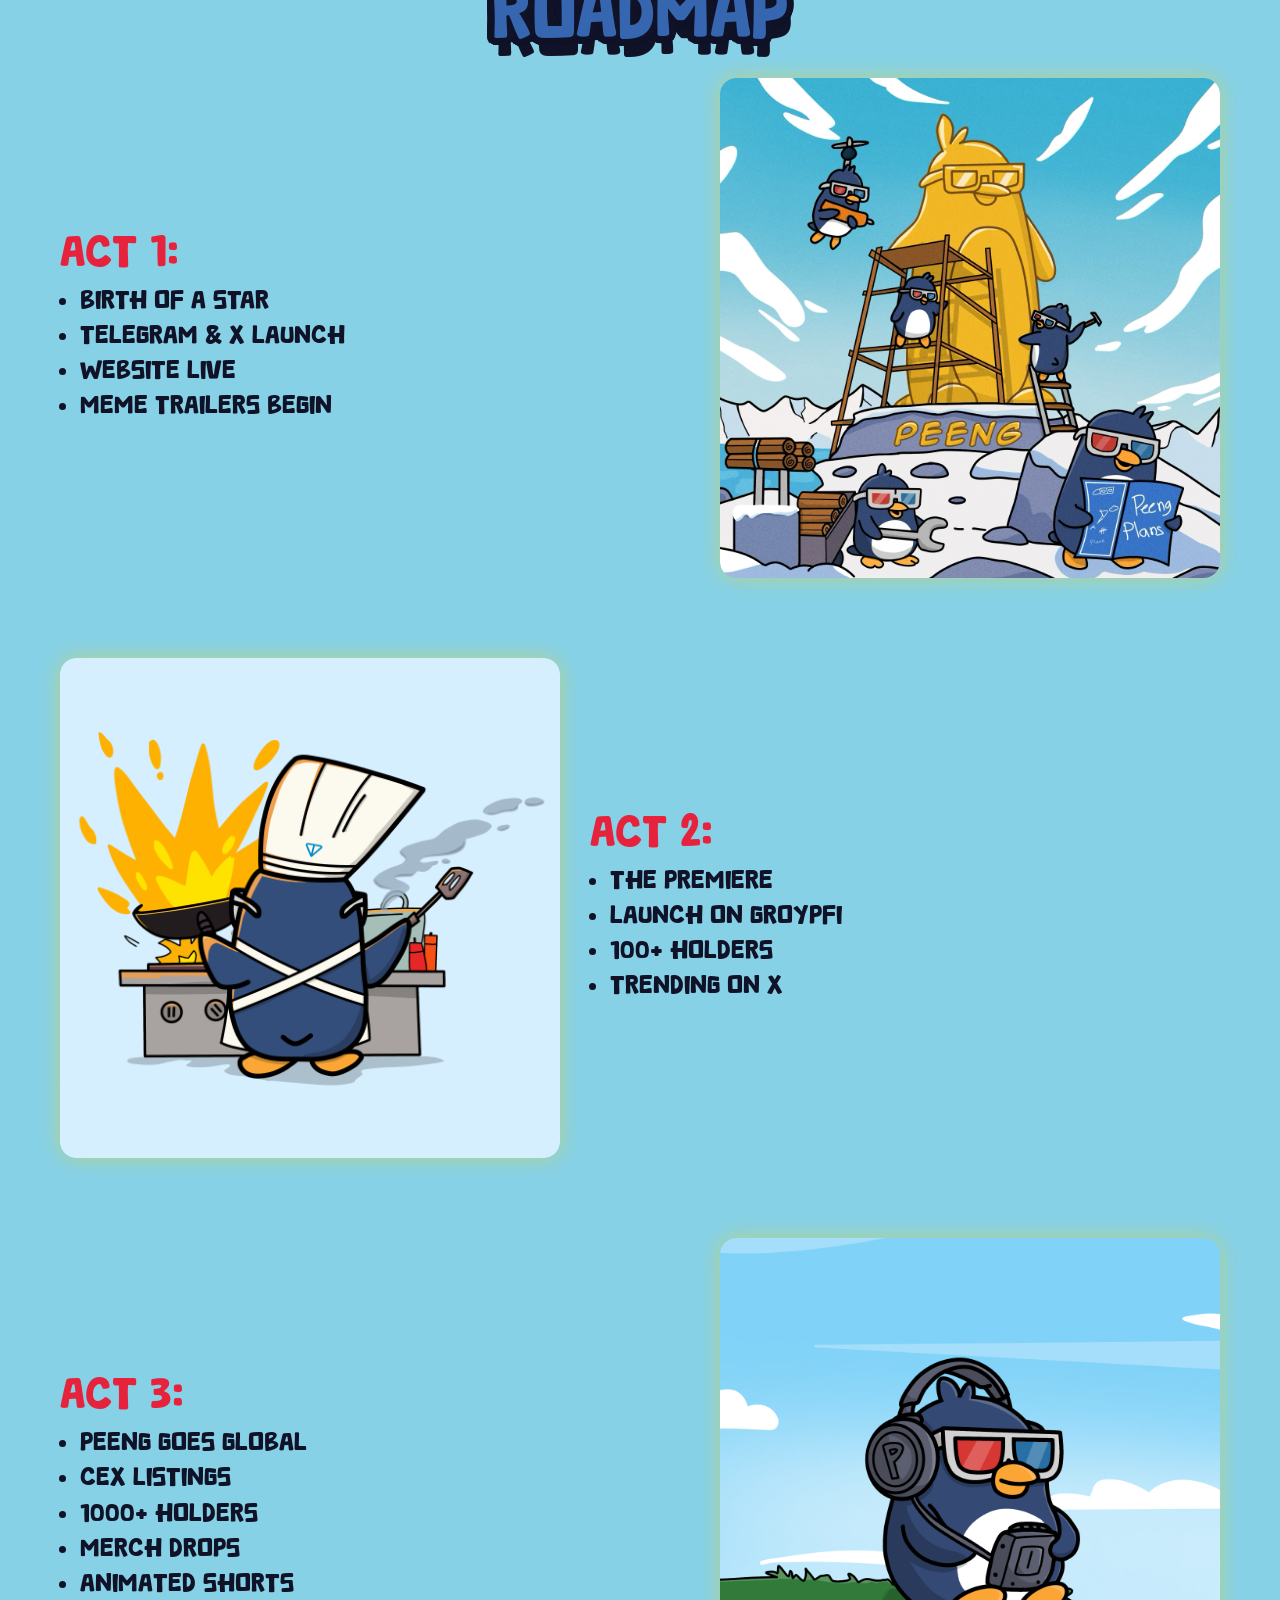
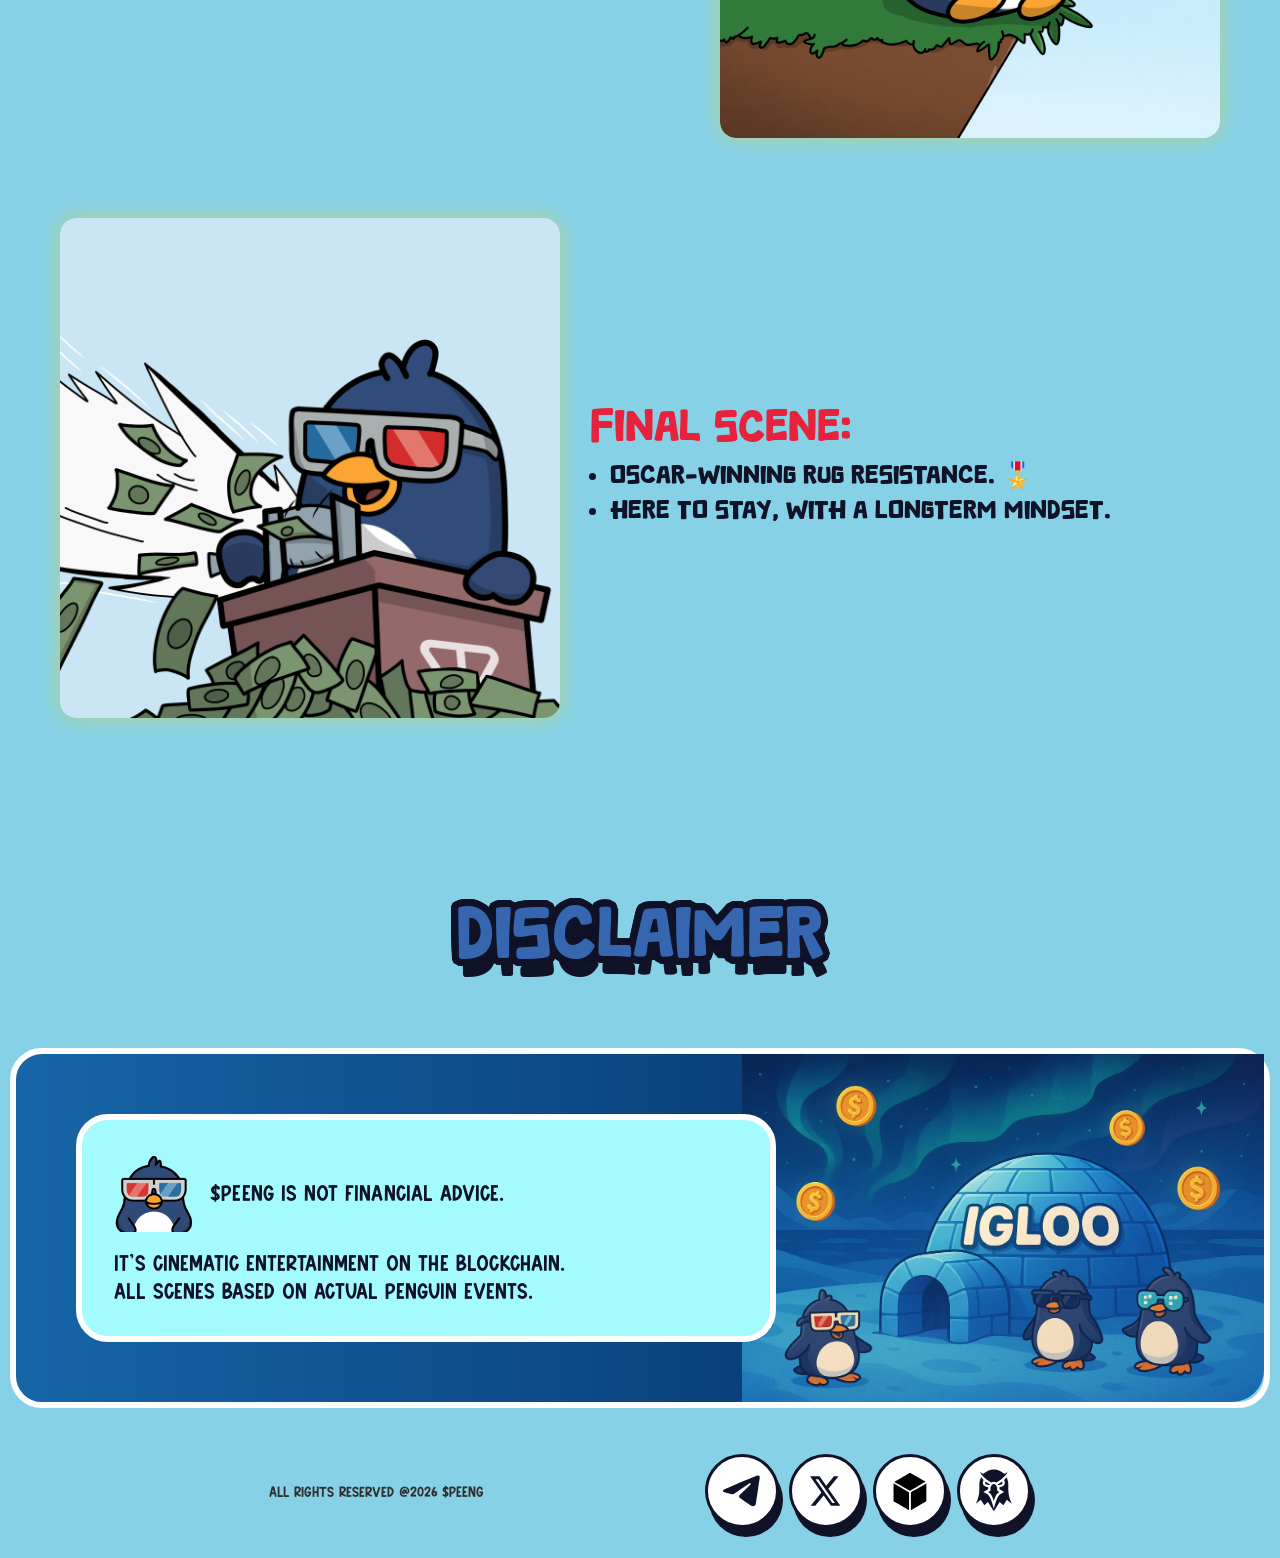
==== commit 4762366a: "nuevo3" ====
--- a/index.html
+++ b/index.html
@@ -135,7 +135,7 @@
           <a href="#roadmap">Roadmap</a>
         </nav>
 		  
-        <a class="header__btn btn" href="https://groypfi.io/launchpad" target="_blank">BUY</a>
+        <a class="header__btn btn" href="https://app.dedust.io/swap/TON/EQAOajRzl0fMgrxgPANno_PJvgH7TtXwhvUjNVTFXfStYaYi" target="_blank">BUY</a>
         <button class="header__burger btn">
           <span></span><span></span><span></span>
         </button>
@@ -310,7 +310,7 @@
               <path d="M27.9541 5.34119H32.5933L22.4073 17.8633L34.3078 34.8498H24.9689L17.6572 24.5272L9.28649 34.8498H4.64732L15.4384 21.4566L4.04221 5.34119H13.613L20.2188 14.7709L27.9541 5.34119ZM26.3304 31.9098H28.9021L12.2616 8.17227H9.49828L26.3304 31.9098Z" fill="currentColor"></path>
             </svg>
           </a>
-          <a class="hero__social-btn btn btn_icon" href="https://app.dedust.io/swap" target="_blank">
+          <a class="hero__social-btn btn btn_icon" href="https://app.dedust.io/swap/TON/EQAOajRzl0fMgrxgPANno_PJvgH7TtXwhvUjNVTFXfStYaYi" target="_blank">
             <img src="images/IMG_2391.svg" alt="Descripción" width="50" height="50">
             </a>
           <a class="hero__social-btn btn btn_icon" href="https://dexscreener.com/ton" target="_blank">
@@ -709,7 +709,7 @@
           <p class="about__text" style="color: #000000;">
             In the wild and wonderful world of TON Chain, one penguin stands tall above all other memecoins:<br> <br>With his retro 3D glasses and an insatiable appetite for chaos, from icy floors to the glory of the blockchain.<br><br>Peeng, the happiest, richest, movie-star, and unstoppable penguin on The Open Network.
 				  </p>
-          <a class="header__btn btn" href="https://groypfi.io/launchpad" target="_blank">Buy $PEENG</a>
+          <a class="header__btn btn" href="https://groypfi.io/terminal" target="_blank">Buy $PEENG</a>
         </div>
       </div>
     </section>
@@ -793,7 +793,7 @@
               </div>
             </div>
             <div class="tokenomics__contract contract">
-              <p class="contract__contract">Soon</p>
+              <p class="contract__contract">EQAOajRzl0fMgrxgPANno_PJvgH7TtXwhvUjNVTFXfStYaYi</p>
               
               <button class="contract__btn btn">Copy</button>
             </div>
@@ -1265,7 +1265,7 @@
               <path d="M27.9541 5.34119H32.5933L22.4073 17.8633L34.3078 34.8498H24.9689L17.6572 24.5272L9.28649 34.8498H4.64732L15.4384 21.4566L4.04221 5.34119H13.613L20.2188 14.7709L27.9541 5.34119ZM26.3304 31.9098H28.9021L12.2616 8.17227H9.49828L26.3304 31.9098Z" fill="currentColor"></path>
             </svg>
           </a>
-                    <a class="footer__social-btn btn btn_icon" href="https://app.dedust.io/swap" target="_blank">
+                    <a class="footer__social-btn btn btn_icon" href="https://app.dedust.io/swap/TON/EQAOajRzl0fMgrxgPANno_PJvgH7TtXwhvUjNVTFXfStYaYi" target="_blank">
               <img src="images/IMG_2391.svg" alt="Descripción" width="50" height="50">
           </a>
           <a class="footer__social-btn btn btn_icon" href="https://dexscreener.com/ton" target="_blank">
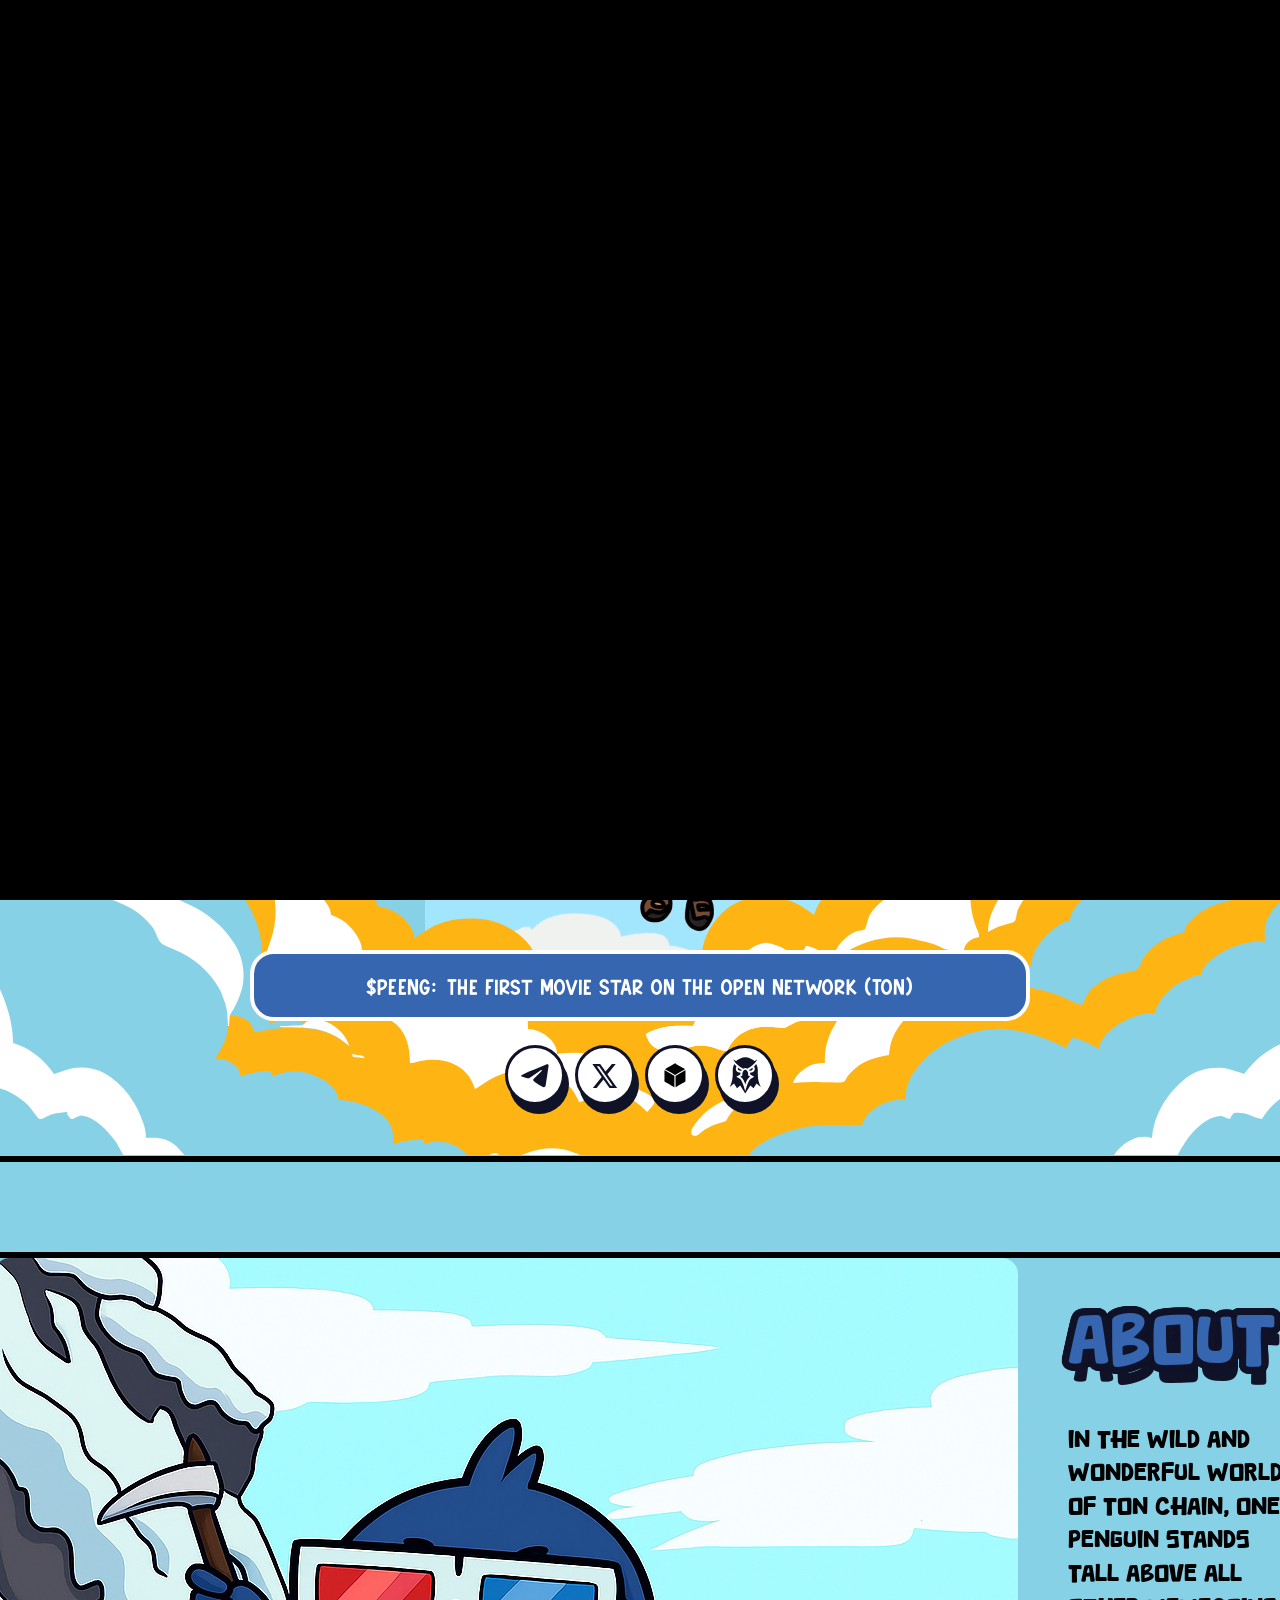
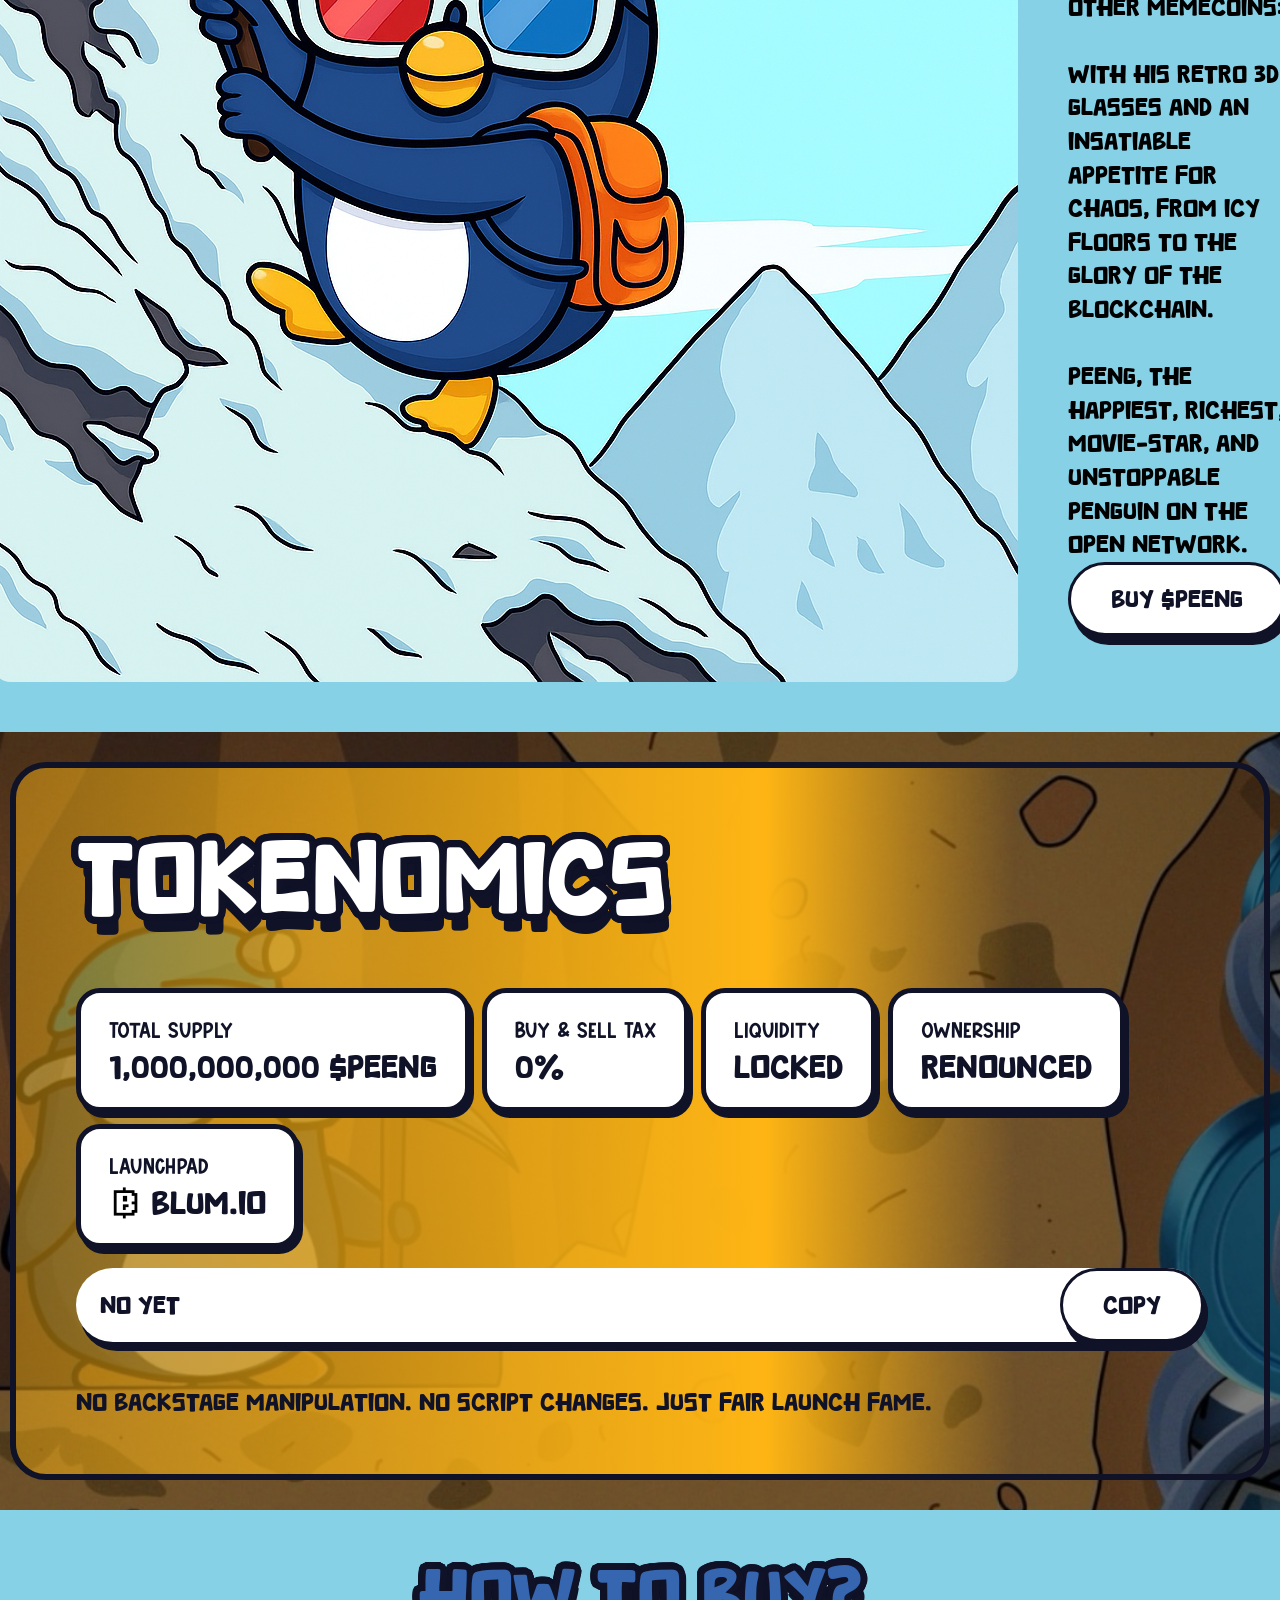
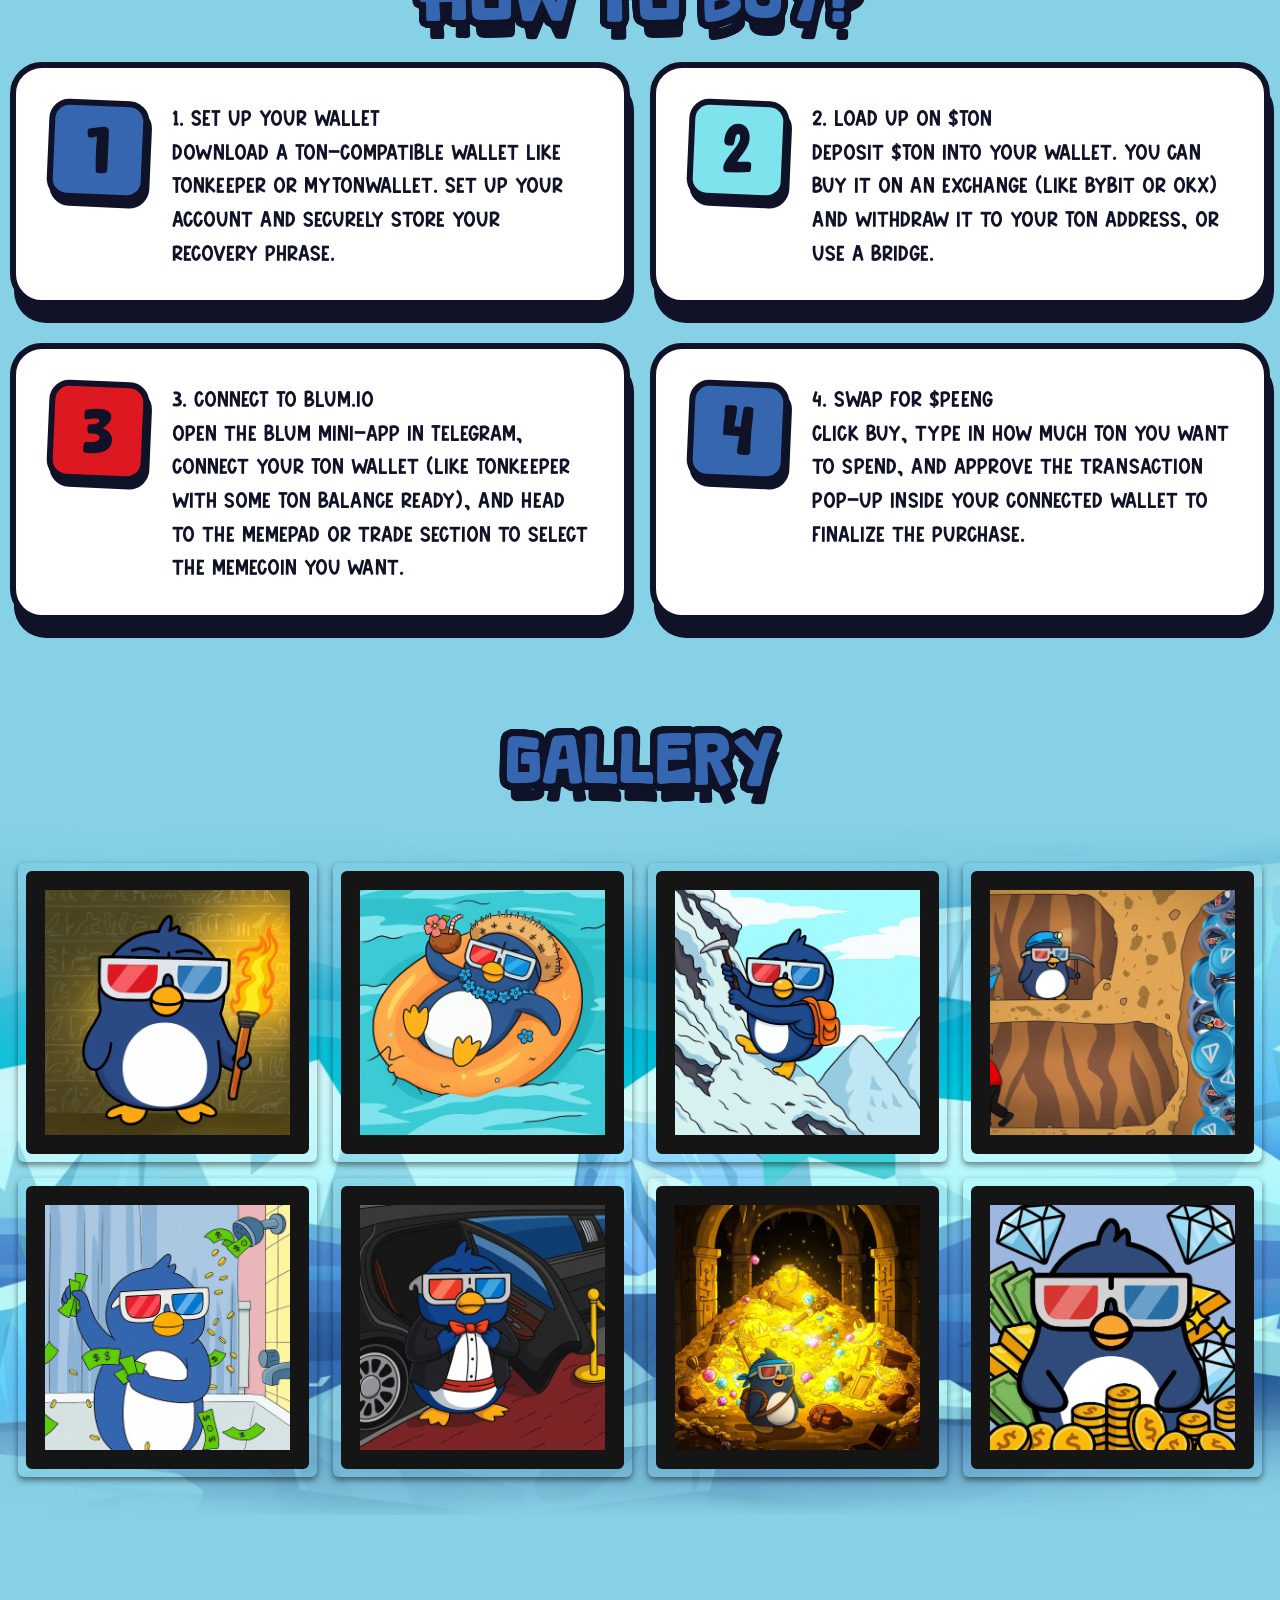
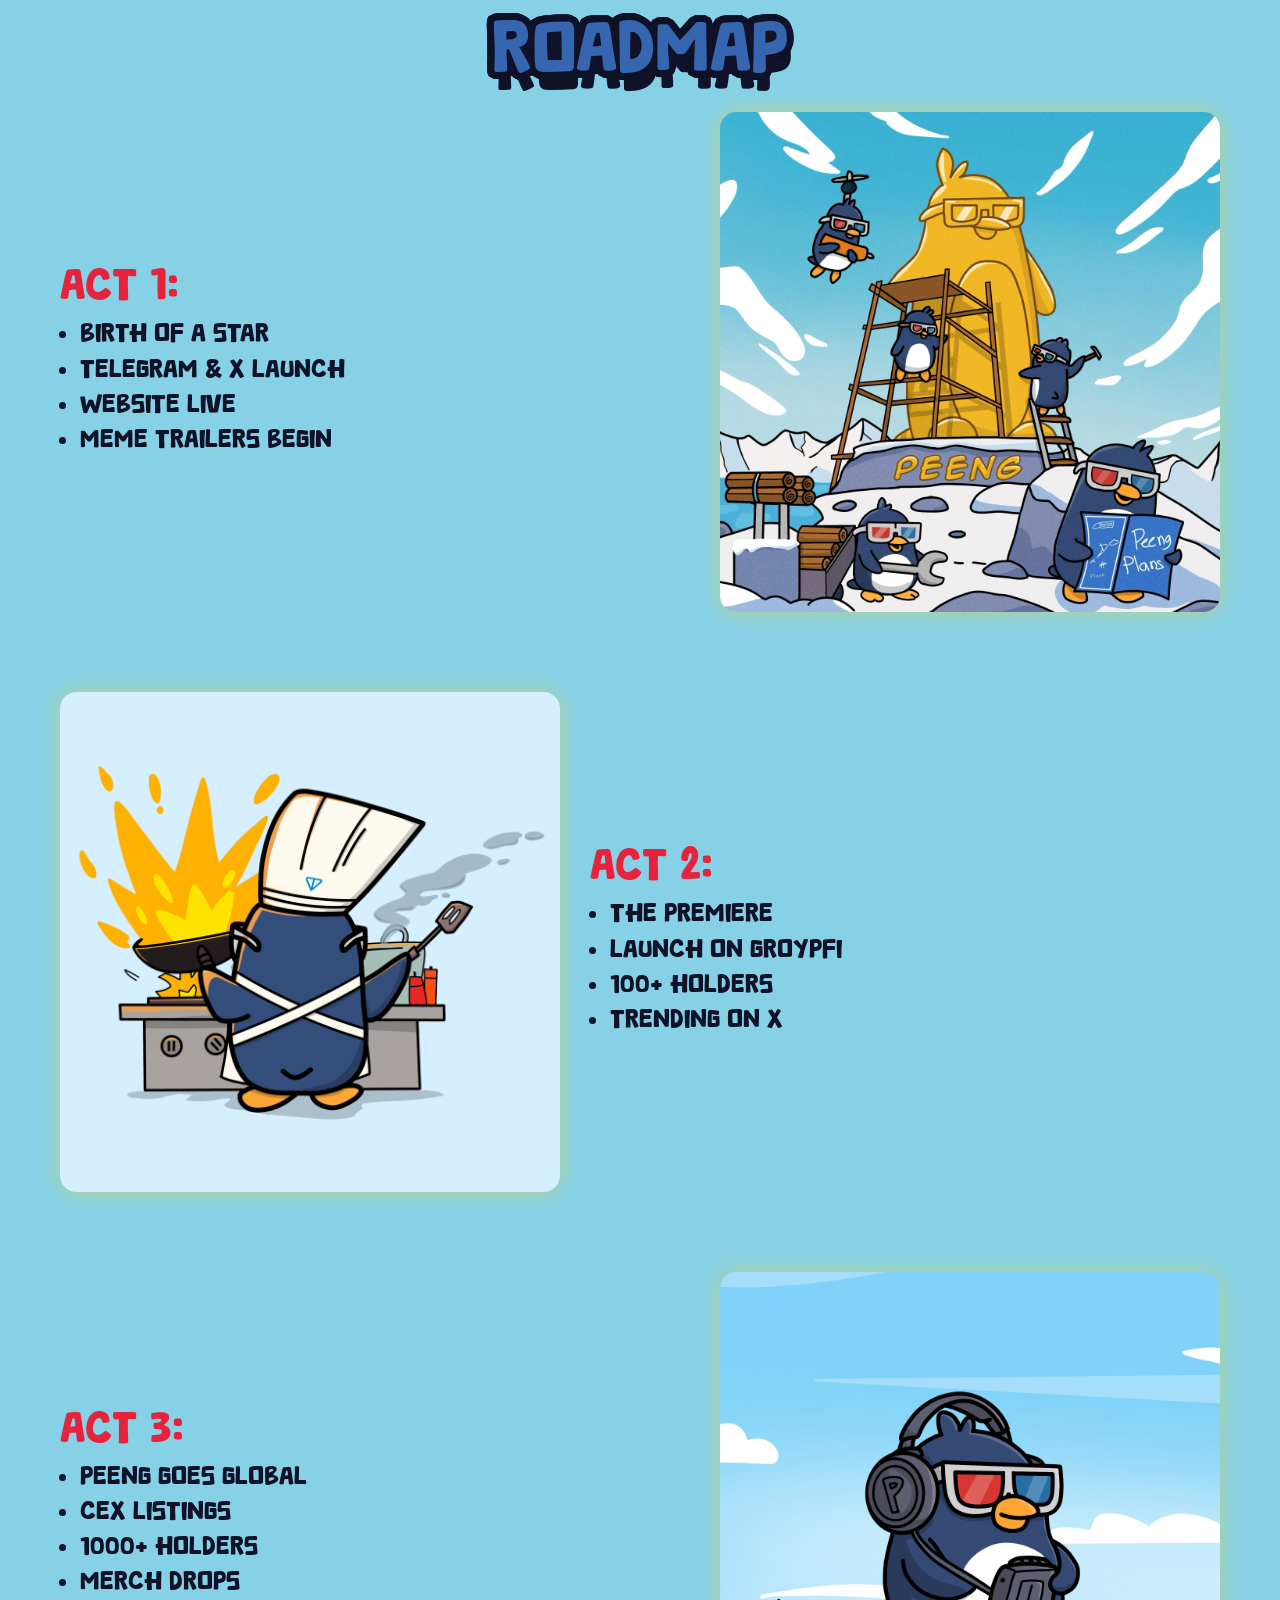
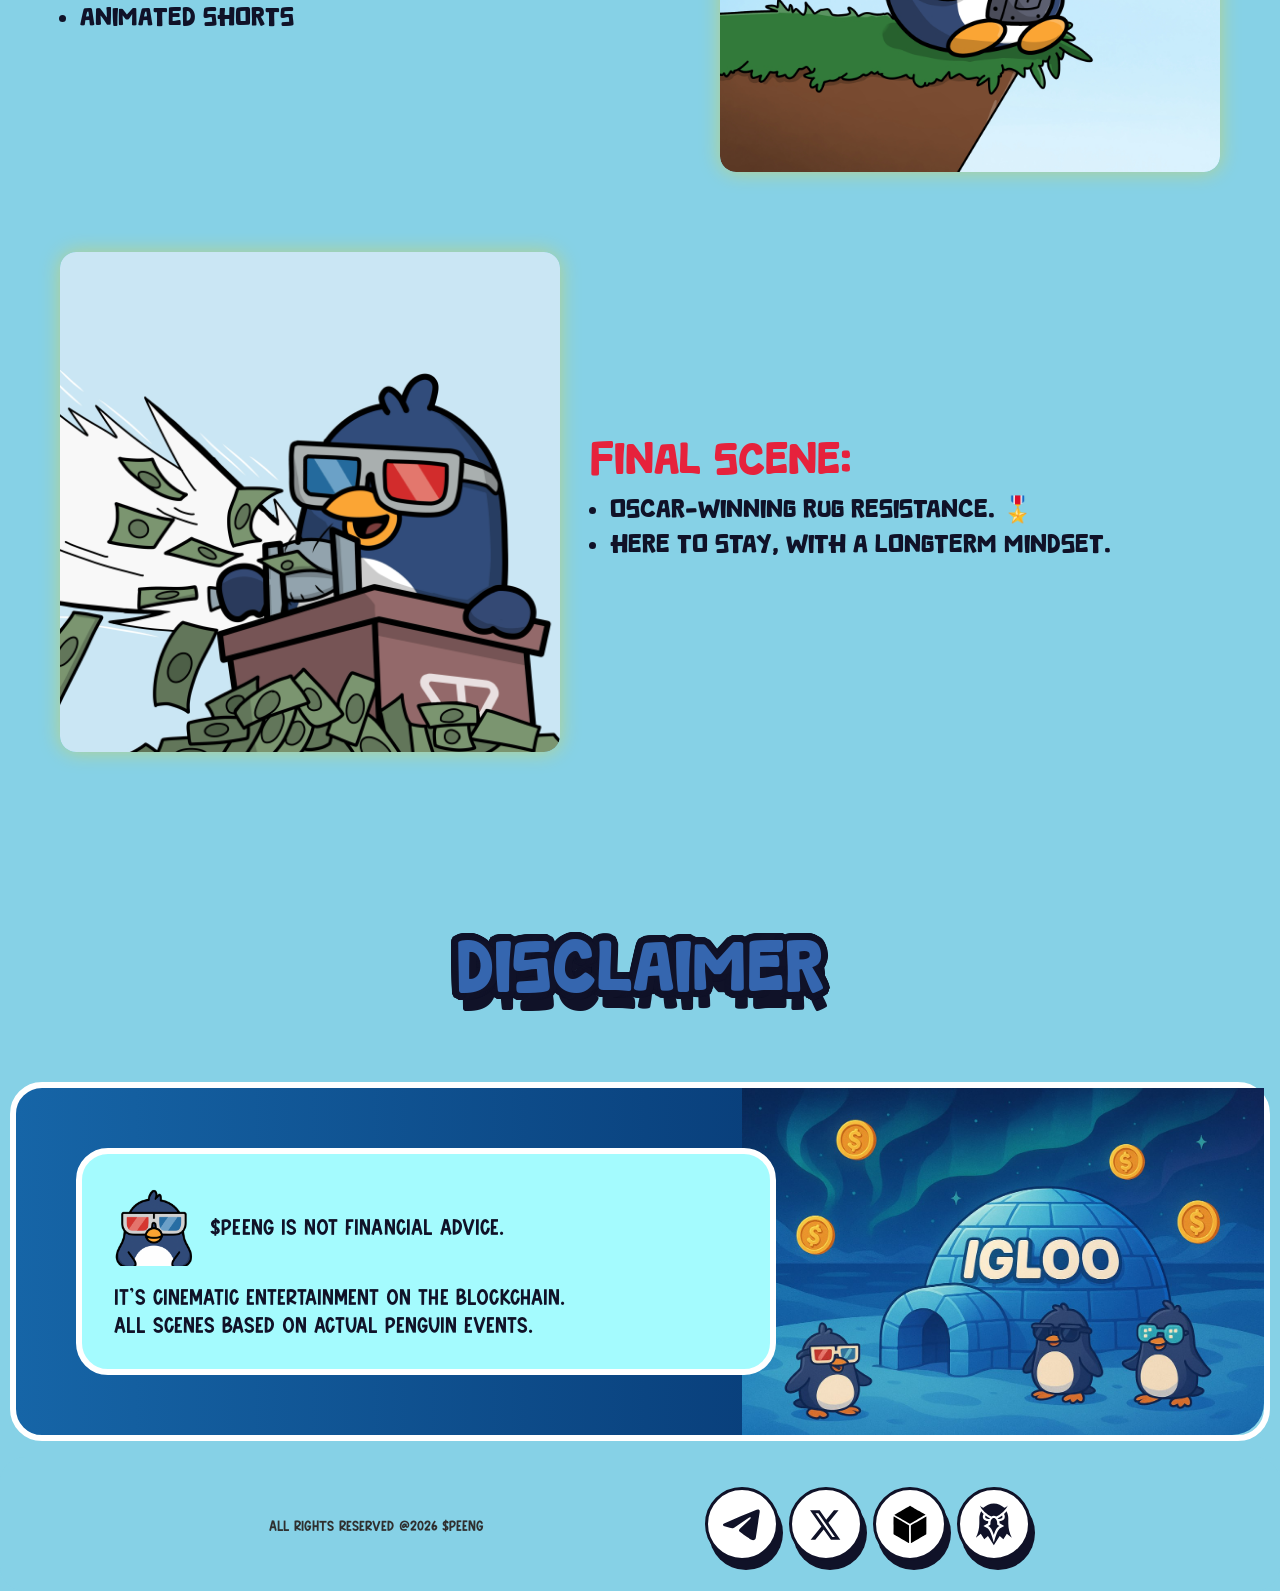
==== commit 0ff503ea: "nuevo4" ====
--- a/index.html
+++ b/index.html
@@ -135,7 +135,7 @@
           <a href="#roadmap">Roadmap</a>
         </nav>
 		  
-        <a class="header__btn btn" href="https://app.dedust.io/swap/TON/EQAOajRzl0fMgrxgPANno_PJvgH7TtXwhvUjNVTFXfStYaYi" target="_blank">BUY</a>
+        <a class="header__btn btn" href="https://app.dedust.io/swap" target="_blank">BUY</a>
         <button class="header__burger btn">
           <span></span><span></span><span></span>
         </button>
@@ -300,7 +300,7 @@
            $PEENG: The First Movie Star on The Open Network (TON)
         </p>
         <div class="hero__socials">
-          <a class="hero__social-btn btn btn_icon" href="https://t.me/peengonton" target="_blank">
+          <a class="hero__social-btn btn btn_icon" href="https://t.me/peeng10" target="_blank">
             <svg width="43" height="43" viewbox="0 0 43 43" fill="none" xmlns="http://www.w3.org/2000/svg">
               <path d="M36.603 6.80442C36.603 6.80442 40.0026 5.4788 39.7193 8.69818C39.6249 10.0238 38.775 14.6635 38.1139 19.682L35.8475 34.548C35.8475 34.548 35.6587 36.7258 33.9588 37.1045C32.259 37.4832 29.7093 35.7789 29.2371 35.4001C28.8593 35.1161 22.1546 30.8551 19.7936 28.772C19.1326 28.2039 18.3771 27.0676 19.8881 25.742L29.8037 16.2732C30.9369 15.137 32.0701 12.4857 27.3484 15.7051L14.1276 24.7005C14.1276 24.7005 12.6166 25.6473 9.78364 24.7951L3.64536 22.9014C3.64536 22.9014 1.37892 21.4811 5.25075 20.0607C14.6942 15.6103 26.3097 11.0653 36.603 6.80442Z" fill="currentColor"></path>
             </svg>
@@ -310,7 +310,7 @@
               <path d="M27.9541 5.34119H32.5933L22.4073 17.8633L34.3078 34.8498H24.9689L17.6572 24.5272L9.28649 34.8498H4.64732L15.4384 21.4566L4.04221 5.34119H13.613L20.2188 14.7709L27.9541 5.34119ZM26.3304 31.9098H28.9021L12.2616 8.17227H9.49828L26.3304 31.9098Z" fill="currentColor"></path>
             </svg>
           </a>
-          <a class="hero__social-btn btn btn_icon" href="https://app.dedust.io/swap/TON/EQAOajRzl0fMgrxgPANno_PJvgH7TtXwhvUjNVTFXfStYaYi" target="_blank">
+          <a class="hero__social-btn btn btn_icon" href="https://app.dedust.io/swap" target="_blank">
             <img src="images/IMG_2391.svg" alt="Descripción" width="50" height="50">
             </a>
           <a class="hero__social-btn btn btn_icon" href="https://dexscreener.com/ton" target="_blank">
@@ -332,26 +332,22 @@
            $PEENG: The First Movie Star on TON Blockchain
         </p>
         <div class="hero__socials">
-          <a class="hero__social-btn btn btn_icon" href="https://t.me/+qH68Lgd9Sk5mNmJl" target="_blank">
+          <a class="hero__social-btn btn btn_icon" href="https://t.me/peeng10" target="_blank">
             <svg width="43" height="43" viewbox="0 0 43 43" fill="none" xmlns="http://www.w3.org/2000/svg">
               <path d="M36.603 6.80442C36.603 6.80442 40.0026 5.4788 39.7193 8.69818C39.6249 10.0238 38.775 14.6635 38.1139 19.682L35.8475 34.548C35.8475 34.548 35.6587 36.7258 33.9588 37.1045C32.259 37.4832 29.7093 35.7789 29.2371 35.4001C28.8593 35.1161 22.1546 30.8551 19.7936 28.772C19.1326 28.2039 18.3771 27.0676 19.8881 25.742L29.8037 16.2732C30.9369 15.137 32.0701 12.4857 27.3484 15.7051L14.1276 24.7005C14.1276 24.7005 12.6166 25.6473 9.78364 24.7951L3.64536 22.9014C3.64536 22.9014 1.37892 21.4811 5.25075 20.0607C14.6942 15.6103 26.3097 11.0653 36.603 6.80442Z" fill="currentColor"></path>
             </svg>
           </a>
-          <a class="hero__social-btn btn btn_icon" href="https://x.com/peengonabstract" target="_blank">
+          <a class="hero__social-btn btn btn_icon" href="https://x.com/PEENGonTON" target="_blank">
             <svg width="39" height="39" viewbox="0 0 39 39" fill="none" xmlns="http://www.w3.org/2000/svg">
               <path d="M27.9541 5.34119H32.5933L22.4073 17.8633L34.3078 34.8498H24.9689L17.6572 24.5272L9.28649 34.8498H4.64732L15.4384 21.4566L4.04221 5.34119H13.613L20.2188 14.7709L27.9541 5.34119ZM26.3304 31.9098H28.9021L12.2616 8.17227H9.49828L26.3304 31.9098Z" fill="currentColor"></path>
             </svg>
           </a>
          
-		 <a class="hero__social-btn btn btn_icon" href="#" target="_blank">
-            <svg width="34" height="38" viewbox="0 0 34 38" fill="none" xmlns="http://www.w3.org/2000/svg">
-              <g>
-                <path fill-rule="evenodd" clip-rule="evenodd" d="M12.678 2.97126C10.3766 4.12163 8.49377 5.09507 8.49417 5.13466C8.49519 5.23685 14.0176 7.92051 14.2136 7.91397C14.3028 7.91111 14.9496 7.62541 15.6509 7.27916L16.9262 6.64974L18.319 7.33671L19.7118 8.02381L21.9926 7.04037C25.4294 5.55847 25.7864 5.39608 25.7304 5.34152C25.6562 5.26913 24.4235 4.63368 21.0791 2.94415C19.4627 2.12759 17.894 1.32697 17.5928 1.16496C17.2917 1.00296 17.0042 0.872635 16.9539 0.875158C16.9037 0.877681 14.9795 1.82094 12.678 2.97126ZM2.58408 7.98687L0.188343 9.17431V14.3857C0.188343 17.2521 0.219802 19.5971 0.258389 19.5971C0.296844 19.5971 1.47555 19.1069 2.87768 18.5076L5.42702 17.4181V11.9249L6.67279 12.5762C7.63276 13.0776 8.59331 13.5779 9.55444 14.0773L11.1903 14.9272L11.9182 14.6113C12.3747 14.4129 12.8303 14.2126 13.285 14.0103C13.6363 13.8533 14.4988 13.4806 15.2015 13.1818C15.9043 12.883 16.5548 12.5824 16.647 12.5139C16.7696 12.423 15.2754 11.6307 11.1206 9.58341C7.98883 8.04019 5.32596 6.78246 5.20315 6.78849C5.08035 6.79452 3.90177 7.33372 2.58408 7.98687ZM26.1622 8.32033C24.5306 9.02714 23.1944 9.63369 23.1929 9.66828C23.1915 9.70282 24.0808 10.2102 25.1693 10.7956C26.2577 11.3812 27.1482 11.8916 27.1482 11.93C27.1482 11.9684 26.1851 12.4162 25.0081 12.9253C23.8309 13.4343 20.8555 14.7237 18.3959 15.7906L10.1546 19.3651C8.08147 20.2644 6.21281 21.0749 6.002 21.1666C1.76759 23.0059 0.603719 23.5163 0.443887 23.6039C0.283164 23.6921 0.24676 24.2046 0.218153 26.7765L0.184021 29.844L2.3264 30.8915L4.46874 31.9389L7.43942 30.6524C9.07334 29.9449 10.4101 29.329 10.4101 29.2836C10.4101 29.2384 10.1082 29.0496 9.73932 28.864C9.37028 28.6783 8.60851 28.2673 8.04631 27.9505C7.48416 27.6336 6.92361 27.3429 6.80054 27.3044C6.67751 27.2659 6.57864 27.1987 6.58064 27.1548C6.58269 27.1111 7.89084 26.5148 9.48747 25.8297C12.5886 24.4993 14.9619 23.4738 20.0569 21.2629C22.3352 20.2745 24.6138 19.2867 26.8927 18.2995C28.8955 17.432 31.2241 16.4189 32.0674 16.0481L33.6007 15.374L33.6348 12.2715L33.6691 9.16918L31.4962 8.09898C30.301 7.51043 29.2795 7.03032 29.2259 7.03207C29.1724 7.0337 27.7937 7.61335 26.1622 8.32033ZM33.0185 19.5128C32.6983 19.6629 32.0659 19.9439 31.6131 20.1372C31.1603 20.3305 30.301 20.7025 29.7037 20.9641L28.6176 21.4394L28.5928 24.1631C28.5791 25.6611 28.5216 26.8801 28.4651 26.8721C28.3365 26.8538 26.301 25.8521 24.2548 24.8C22.778 24.0408 22.6853 24.0106 22.3382 24.1755C22.1376 24.2709 20.9385 24.7869 19.6736 25.3225C18.4086 25.8579 17.3324 26.331 17.2818 26.3738C17.2313 26.4166 19.7772 27.7406 22.9394 29.3163L28.6888 32.1811L31.1448 30.962C32.4955 30.2916 33.644 29.68 33.6969 29.6031C33.816 29.4301 33.8058 19.2162 33.6866 19.23C33.6394 19.2355 33.3387 19.3627 33.0185 19.5128ZM19.418 31.5014C18.992 31.6772 18.5661 31.8532 18.1403 32.0294C16.8545 32.5632 17.1065 32.5809 15.5768 31.8502C14.558 31.3635 14.1188 31.2134 13.9282 31.2863C13.7852 31.3409 12.5546 31.8721 11.1934 32.4668C9.83218 33.0614 8.67124 33.5479 8.6135 33.5479C8.04239 33.5479 8.99184 34.0922 12.6556 35.8656L16.9523 37.9451L18.7601 37.0887C19.7545 36.6177 21.76 35.6744 23.2169 34.9926C24.6738 34.3106 25.8478 33.735 25.8258 33.7133C25.8037 33.6917 24.5829 33.0902 23.1129 32.3766L20.4402 31.0795L19.418 31.5014Z" fill="currentColor"></path>
-              </g>
-            </svg>
-          </a>
+          <a class="hero__social-btn btn btn_icon" href="https://app.dedust.io/swap" target="_blank">
+            <img src="images/IMG_2391.svg" alt="Descripción" width="50" height="50">
+            </a>
 		  
-          <a class="hero__social-btn btn btn_icon" href="https://dexscreener.com/abstract/0xc52b4da152ea081affe8d753ee8b691a6237a7b2" target="_blank">
+          <a class="hero__social-btn btn btn_icon" href="https://dexscreener.com/" target="_blank">
             <svg width="37" height="43" viewbox="0 0 37 43" fill="none" xmlns="http://www.w3.org/2000/svg">
               <g>
                 <path fill-rule="evenodd" clip-rule="evenodd" d="M22.5026 15.4061C23.8119 14.7693 25.4777 13.8319 27.1456 12.5475C27.4973 13.2599 27.5358 13.8815 27.3546 14.3835C27.2262 14.7373 26.9843 15.045 26.6661 15.2898C26.3216 15.5543 25.8913 15.7469 25.4157 15.851C24.5132 16.0493 23.4595 15.9336 22.5026 15.4061ZM22.7296 21.9311L24.4627 22.9076C20.924 24.8423 19.9621 28.4348 18.8193 31.9338C17.6767 28.4348 16.7146 24.8423 13.1761 22.9076L14.9092 21.9311C15.0768 21.8693 15.2201 21.7573 15.3185 21.6112C15.4169 21.4651 15.4654 21.2923 15.457 21.1177C15.2982 17.8407 16.2053 16.3916 17.4288 15.4817C17.8676 15.1558 18.3467 14.9921 18.8193 14.9921C19.292 14.9921 19.771 15.1558 20.21 15.4817C21.4335 16.3916 22.3406 17.8407 22.1818 21.1177C22.1734 21.2923 22.2218 21.4651 22.3202 21.6112C22.4187 21.7573 22.5619 21.8693 22.7296 21.9311ZM18.8193 0.533936C20.8226 0.586401 22.8309 0.96577 24.5738 1.70377C25.7808 2.21549 26.907 2.89142 27.9267 3.6997C28.3872 4.06459 28.7664 4.4171 29.1842 4.82291C30.3108 4.86091 31.9573 3.64 32.7217 2.49758C31.4062 6.70459 25.4031 11.6727 21.2472 13.5737C21.2455 13.573 21.2443 13.572 21.243 13.5712C20.4972 13.0157 19.6583 12.7379 18.8193 12.7379C17.9803 12.7379 17.1416 13.0157 16.3957 13.5712C16.3945 13.5719 16.3933 13.5732 16.3916 13.5737C12.2355 11.6727 6.23262 6.70459 4.91711 2.49758C5.68137 3.64 7.32785 4.86091 8.45447 4.82291C8.87234 4.41724 9.25154 4.06459 9.71192 3.6997C10.7317 2.89142 11.8579 2.21549 13.0648 1.70377C14.8079 0.96577 16.8162 0.586401 18.8193 0.533936ZM15.136 15.4061C13.8269 14.7693 12.1609 13.8319 10.4931 12.5475C10.1415 13.2599 10.103 13.8815 10.284 14.3835C10.4125 14.7373 10.6545 15.045 10.9725 15.2898C11.3172 15.5543 11.7474 15.7469 12.2231 15.851C13.1256 16.0493 14.1792 15.9336 15.136 15.4061Z" fill="currentColor"></path>
@@ -709,7 +705,7 @@
           <p class="about__text" style="color: #000000;">
             In the wild and wonderful world of TON Chain, one penguin stands tall above all other memecoins:<br> <br>With his retro 3D glasses and an insatiable appetite for chaos, from icy floors to the glory of the blockchain.<br><br>Peeng, the happiest, richest, movie-star, and unstoppable penguin on The Open Network.
 				  </p>
-          <a class="header__btn btn" href="https://groypfi.io/terminal" target="_blank">Buy $PEENG</a>
+          <a class="header__btn btn" href="https://www.blum.io/" target="_blank">Buy $PEENG</a>
         </div>
       </div>
     </section>
@@ -789,11 +785,11 @@
               </div>
               <div class="tokenomics__item">
                 <span>Launchpad</span>
-                <strong><img src="images/groyper.png" alt="">GroypFi</strong>
+                <strong><img src="images/groyper.png" alt="">Blum.io</strong>
               </div>
             </div>
             <div class="tokenomics__contract contract">
-              <p class="contract__contract">EQAOajRzl0fMgrxgPANno_PJvgH7TtXwhvUjNVTFXfStYaYi</p>
+              <p class="contract__contract">NO YET</p>
               
               <button class="contract__btn btn">Copy</button>
             </div>
@@ -876,15 +872,15 @@
           <div class="buy__item">
             <div class="buy__number" style="background: #de1821;">3</div>
             <p class="buy__text">
-              3. CONNECT TO GROYP<br>
-Go to groypfi.io/swap using your wallet's built-in browser. Tap "Connect Wallet" and approve the connection to start trading.
+              3. CONNECT TO BLUM.IO<br>
+Open the Blum mini-app in Telegram, connect your TON wallet (like Tonkeeper with some TON balance ready), and head to the Memepad or trade section to select the memecoin you want.
             </p>
           </div>
           <div class="buy__item">
             <div class="buy__number">4</div>
             <p class="buy__text">
               4. SWAP FOR $PEENG<br>
-Paste the $PEENG Contract Address, enter the amount of $TON you want to swap, and hit "Swap." Confirm the transaction and welcome to the waddle!
+Click Buy, type in how much TON you want to spend, and approve the transaction pop-up inside your connected wallet to finalize the purchase.
             </p>
           </div>
         </div>
@@ -1255,7 +1251,7 @@
 
         </p>
         <div class="footer__socials">
-          <a class="footer__social-btn btn btn_icon" href="https://t.me/peengonton" target="_blank">
+          <a class="footer__social-btn btn btn_icon" href="https://t.me/peeng10" target="_blank">
             <svg width="43" height="43" viewbox="0 0 43 43" fill="none" xmlns="http://www.w3.org/2000/svg">
               <path d="M36.603 6.80442C36.603 6.80442 40.0026 5.4788 39.7193 8.69818C39.6249 10.0238 38.775 14.6635 38.1139 19.682L35.8475 34.548C35.8475 34.548 35.6587 36.7258 33.9588 37.1045C32.259 37.4832 29.7093 35.7789 29.2371 35.4001C28.8593 35.1161 22.1546 30.8551 19.7936 28.772C19.1326 28.2039 18.3771 27.0676 19.8881 25.742L29.8037 16.2732C30.9369 15.137 32.0701 12.4857 27.3484 15.7051L14.1276 24.7005C14.1276 24.7005 12.6166 25.6473 9.78364 24.7951L3.64536 22.9014C3.64536 22.9014 1.37892 21.4811 5.25075 20.0607C14.6942 15.6103 26.3097 11.0653 36.603 6.80442Z" fill="currentColor"></path>
             </svg>
@@ -1265,7 +1261,7 @@
               <path d="M27.9541 5.34119H32.5933L22.4073 17.8633L34.3078 34.8498H24.9689L17.6572 24.5272L9.28649 34.8498H4.64732L15.4384 21.4566L4.04221 5.34119H13.613L20.2188 14.7709L27.9541 5.34119ZM26.3304 31.9098H28.9021L12.2616 8.17227H9.49828L26.3304 31.9098Z" fill="currentColor"></path>
             </svg>
           </a>
-                    <a class="footer__social-btn btn btn_icon" href="https://app.dedust.io/swap/TON/EQAOajRzl0fMgrxgPANno_PJvgH7TtXwhvUjNVTFXfStYaYi" target="_blank">
+                    <a class="footer__social-btn btn btn_icon" href="https://app.dedust.io/" target="_blank">
               <img src="images/IMG_2391.svg" alt="Descripción" width="50" height="50">
           </a>
           <a class="footer__social-btn btn btn_icon" href="https://dexscreener.com/ton" target="_blank">
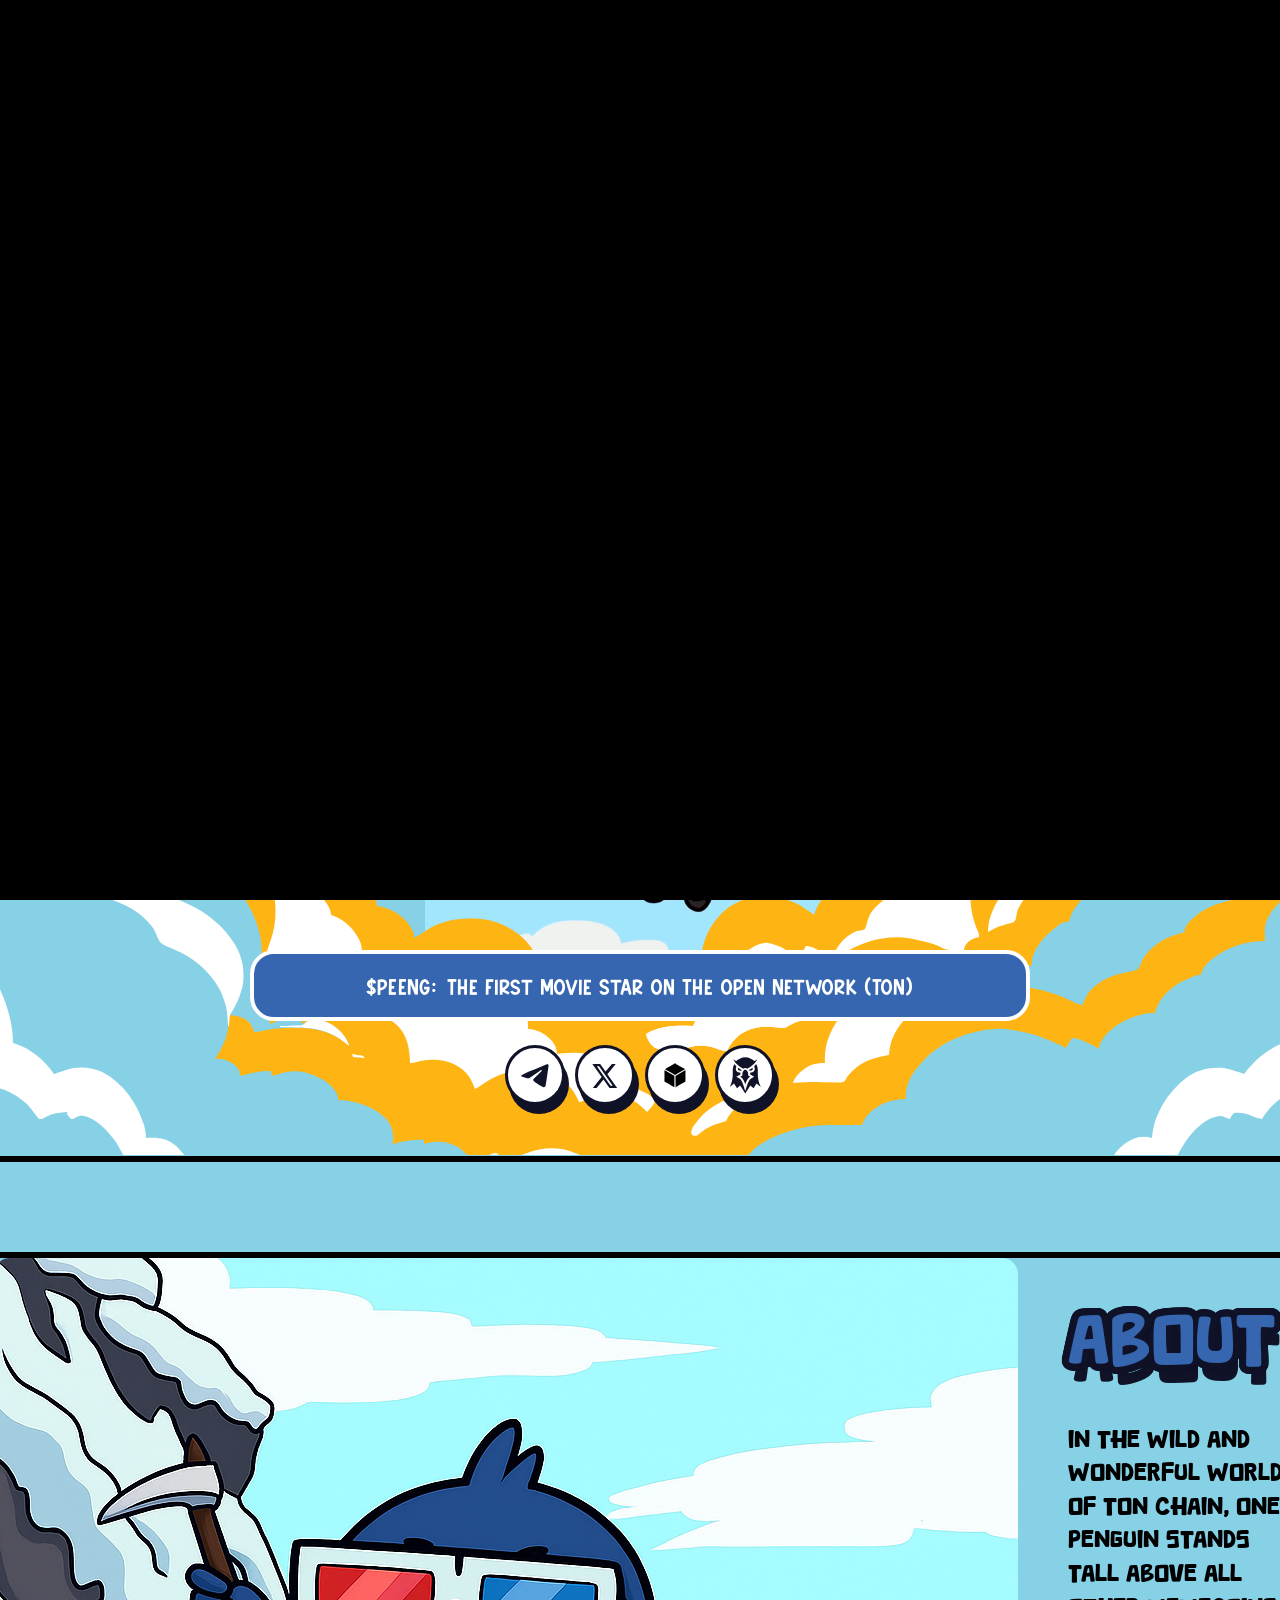
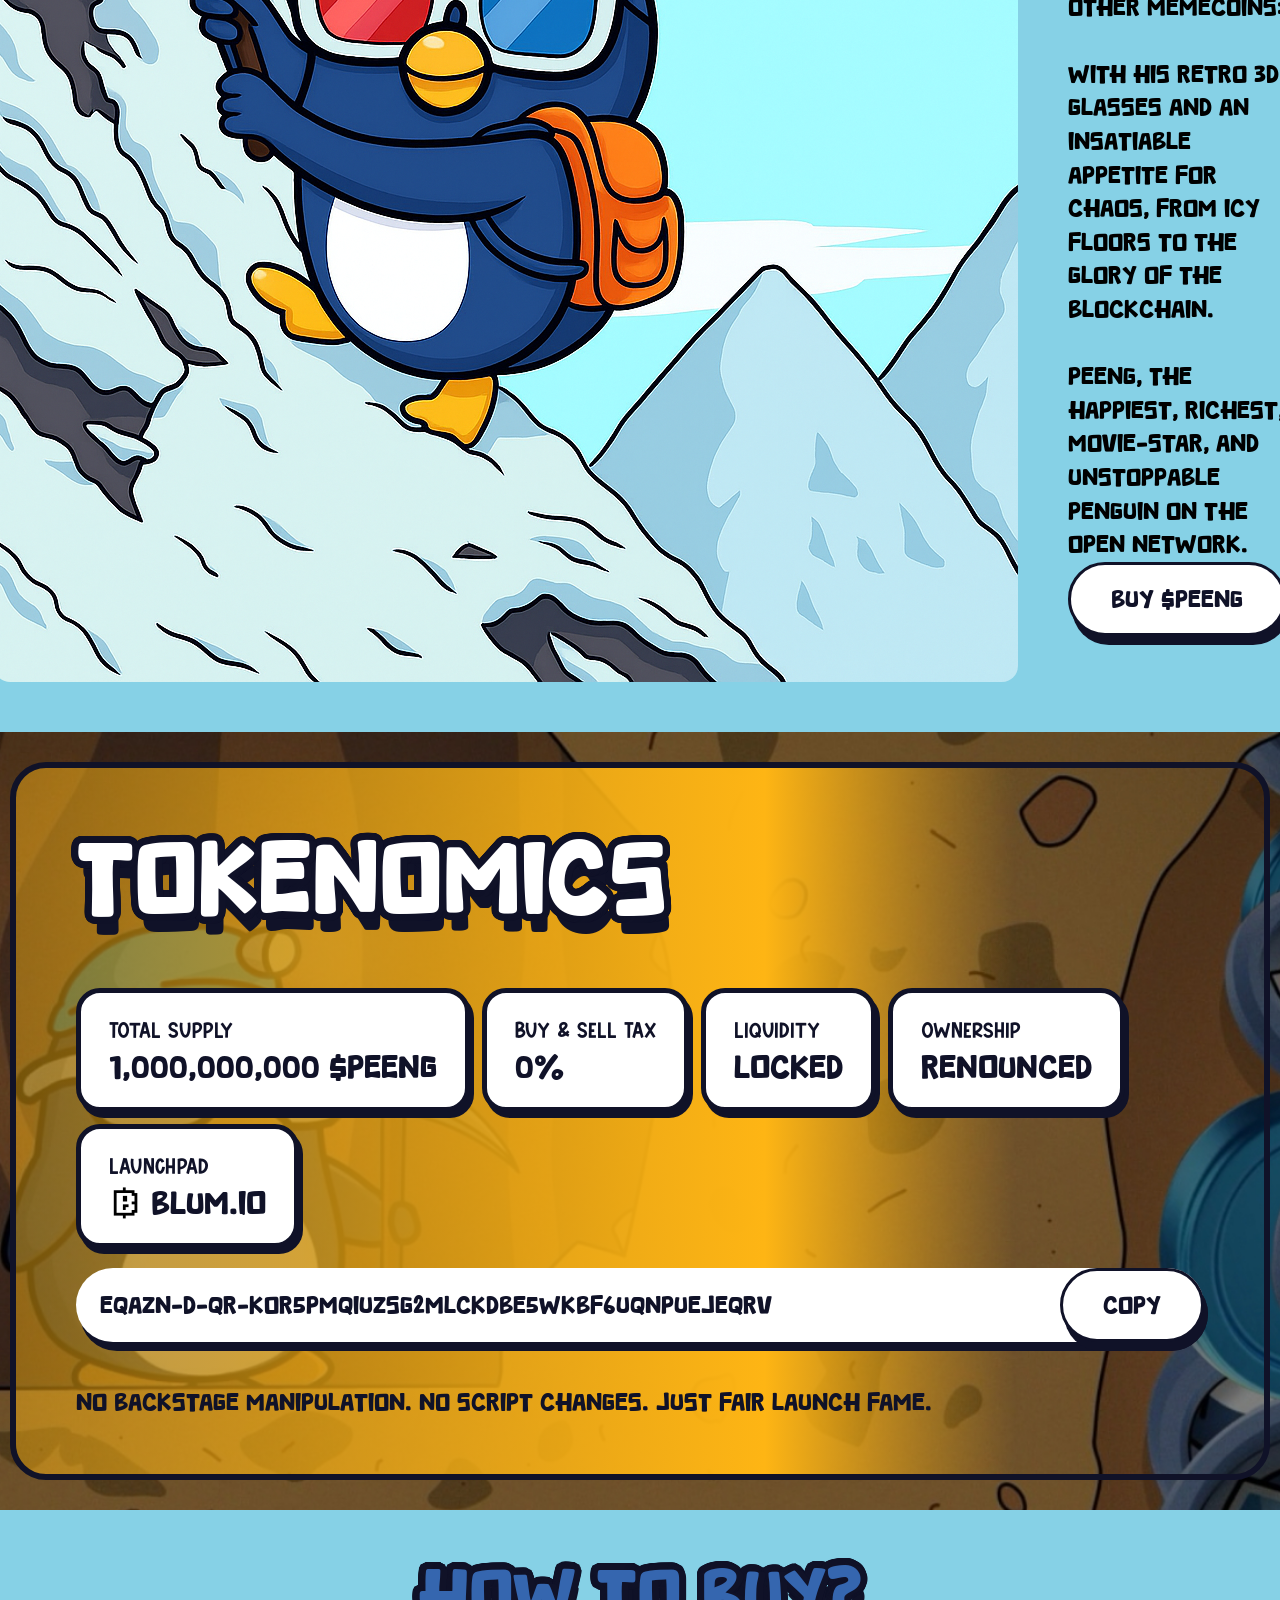
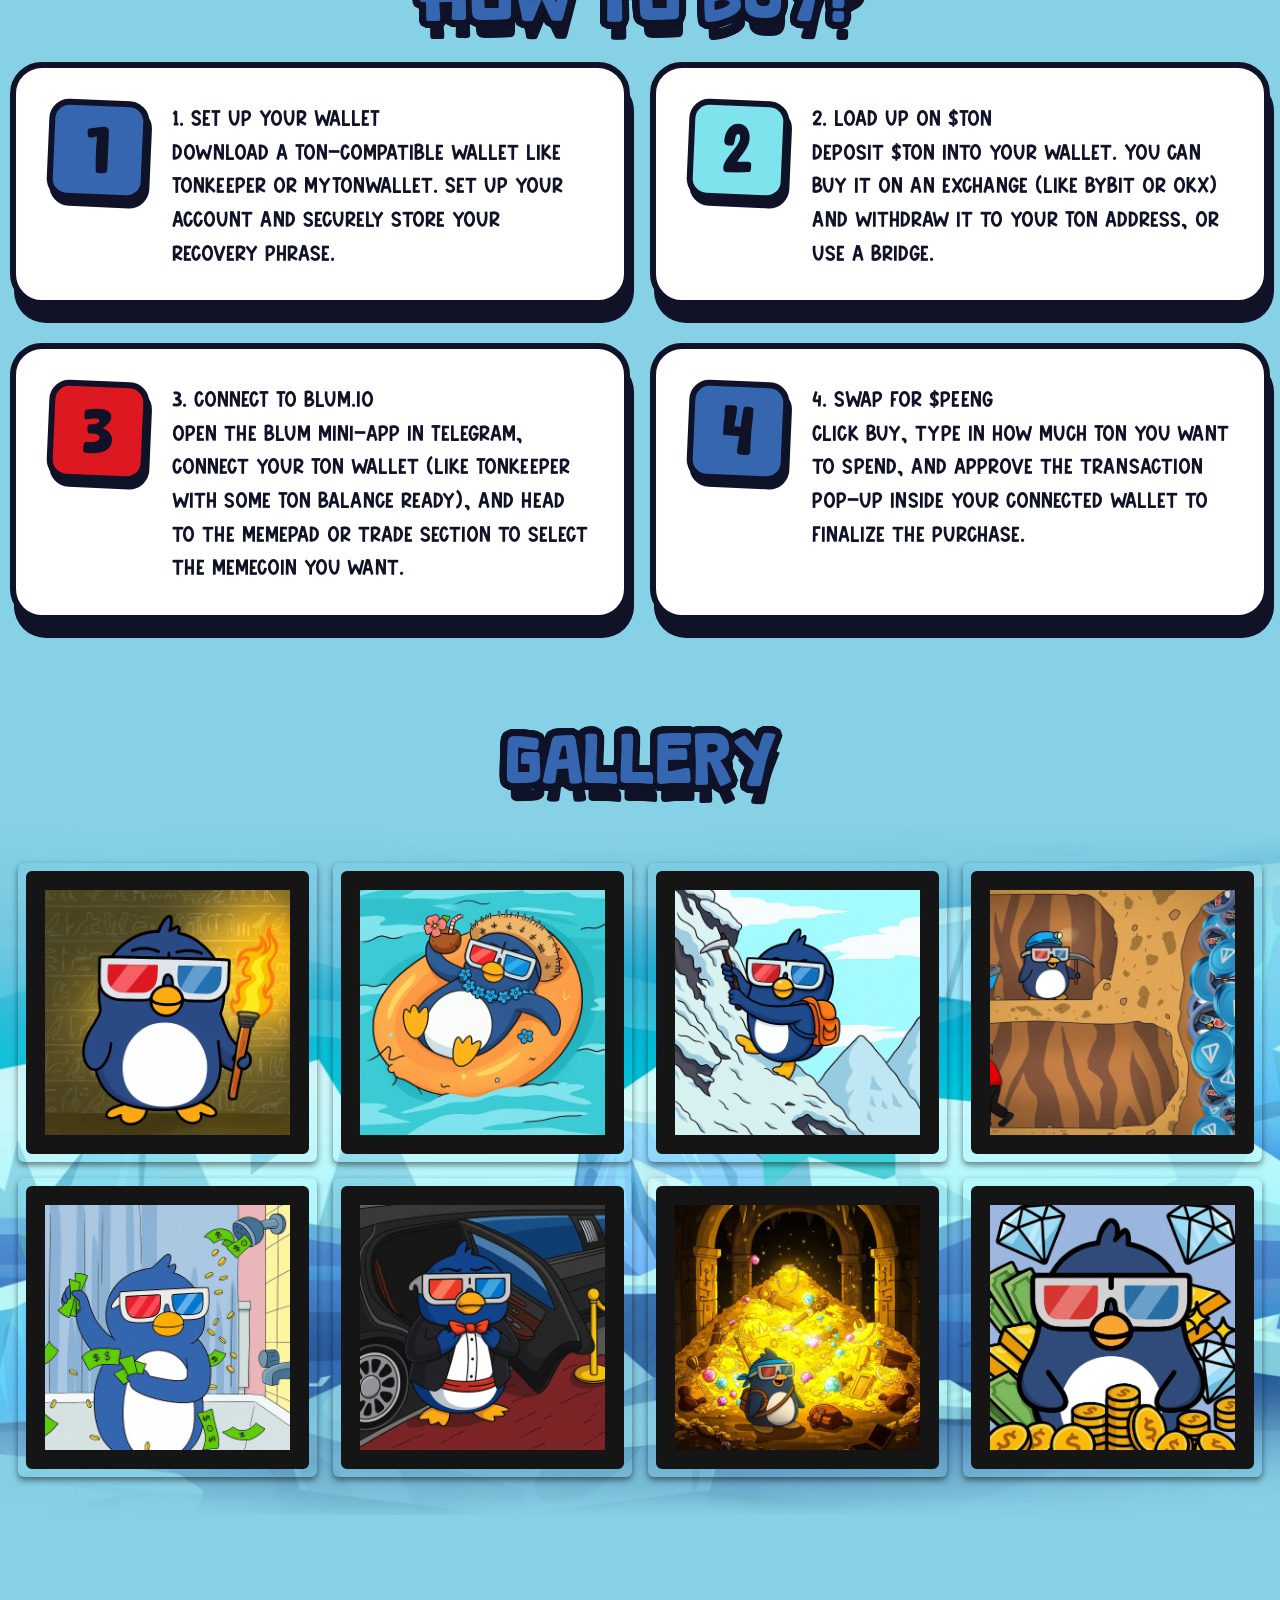
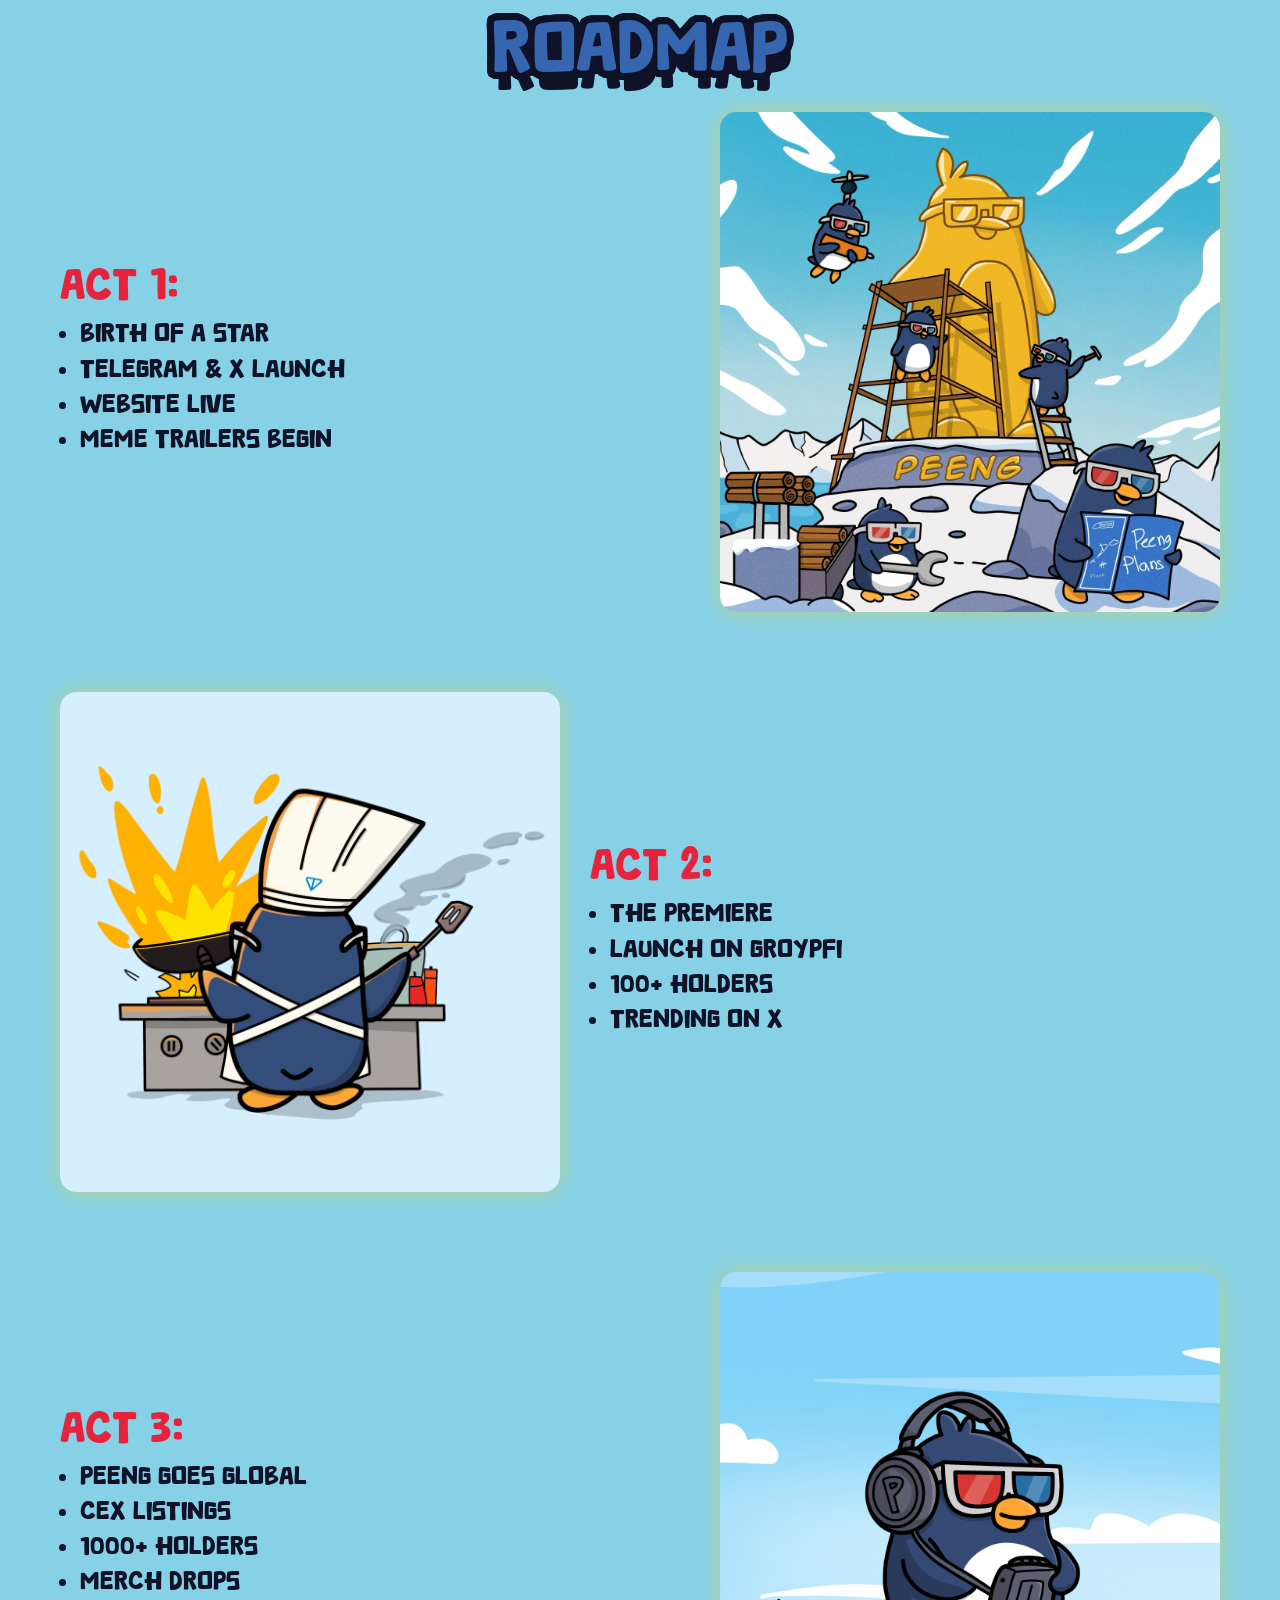
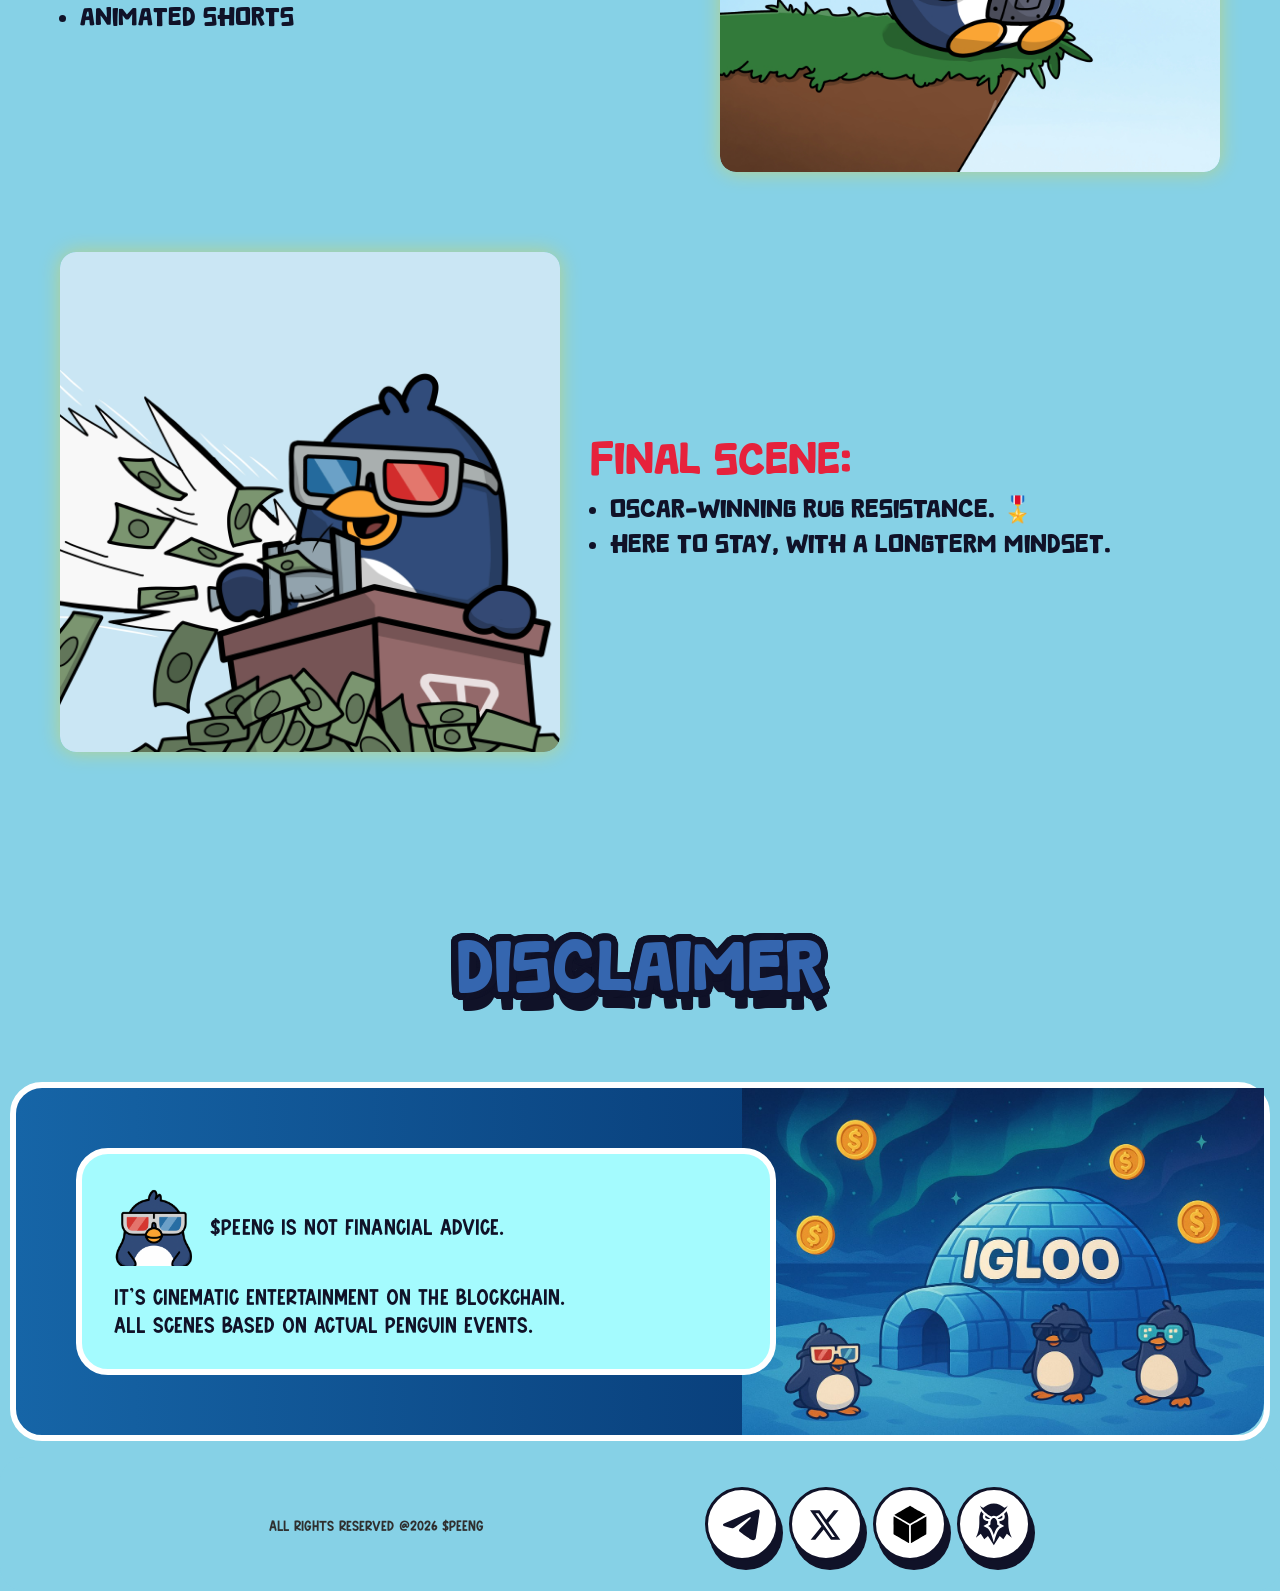
==== commit cb78b129: "nuevo10" ====
--- a/index.html
+++ b/index.html
@@ -135,7 +135,7 @@
           <a href="#roadmap">Roadmap</a>
         </nav>
 		  
-        <a class="header__btn btn" href="https://app.dedust.io/swap" target="_blank">BUY</a>
+        <a class="header__btn btn" href="https://t.me/blum/app?startapp=memepadjetton_PNG_jk8Jl-ref_xgJA4kp4ui" target="_blank">BUY</a>
         <button class="header__burger btn">
           <span></span><span></span><span></span>
         </button>
@@ -705,7 +705,7 @@
           <p class="about__text" style="color: #000000;">
             In the wild and wonderful world of TON Chain, one penguin stands tall above all other memecoins:<br> <br>With his retro 3D glasses and an insatiable appetite for chaos, from icy floors to the glory of the blockchain.<br><br>Peeng, the happiest, richest, movie-star, and unstoppable penguin on The Open Network.
 				  </p>
-          <a class="header__btn btn" href="https://www.blum.io/" target="_blank">Buy $PEENG</a>
+          <a class="header__btn btn" href="https://t.me/blum/app?startapp=memepadjetton_PNG_jk8Jl-ref_xgJA4kp4ui" target="_blank">Buy $PEENG</a>
         </div>
       </div>
     </section>
@@ -789,7 +789,7 @@
               </div>
             </div>
             <div class="tokenomics__contract contract">
-              <p class="contract__contract">NO YET</p>
+              <p class="contract__contract">EQAZN-d-qR-KOr5PmqiUzSG2mLCkDBe5wKBF6uQnPUeJEQRv</p>
               
               <button class="contract__btn btn">Copy</button>
             </div>
